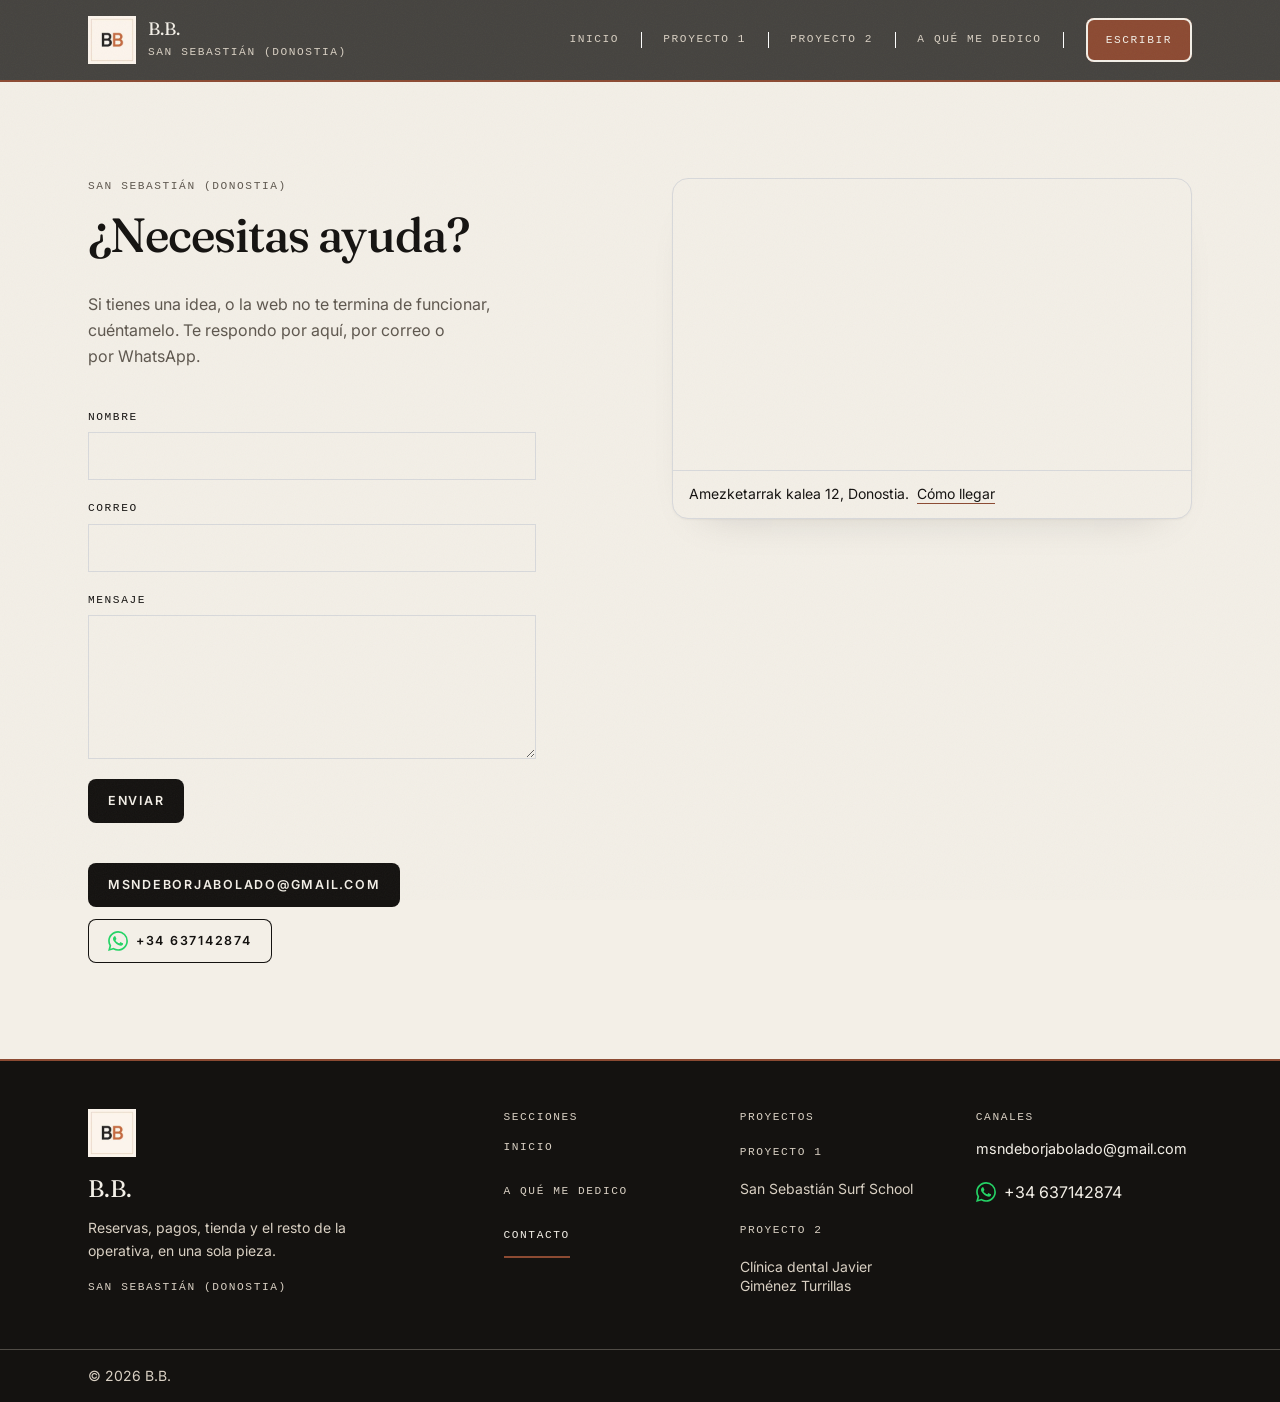
==== contacto/index.html @ d55c31ed "Publicar Oficio, footer móvil, tipografía y fichas centradas." ====
<!DOCTYPE html><html lang="es"><head><meta charset="utf-8"><meta name="viewport" content="width=device-width"><meta name="description" content="Escríbeme si tienes una idea o la web no te funciona. Amezketarrak kalea 12, Donostia. Email o WhatsApp."><link rel="preconnect" href="https://fonts.googleapis.com"><link rel="preconnect" href="https://fonts.gstatic.com" crossorigin><link rel="preload" as="style" href="https://fonts.googleapis.com/css2?family=Fraunces:ital,opsz,wght@0,9..144,300..700;1,9..144,300..700&family=Inter:wght@400;500;600;700&display=swap"><link href="https://fonts.googleapis.com/css2?family=Fraunces:ital,opsz,wght@0,9..144,300..700;1,9..144,300..700&family=Inter:wght@400;500;600;700&display=swap" rel="stylesheet" media="print" onload="this.media='all'"><noscript><link href="https://fonts.googleapis.com/css2?family=Fraunces:ital,opsz,wght@0,9..144,300..700;1,9..144,300..700&family=Inter:wght@400;500;600;700&display=swap" rel="stylesheet"></noscript><link rel="icon" type="image/png" href="/imagenes/logo-bb-32.png"><title>¿Necesitas ayuda? — B.B. · San Sebastián</title><meta property="og:type" content="website"><meta property="og:site_name" content="B.B."><meta property="og:title" content="¿Necesitas ayuda? — B.B. · San Sebastián"><meta property="og:description" content="Escríbeme si tienes una idea o la web no te funciona. Amezketarrak kalea 12, Donostia. Email o WhatsApp."><meta property="og:locale" content="es_ES"><meta property="og:image" content="/imagenes/estudio-mesa.webp"><meta name="twitter:card" content="summary_large_image"><link rel="stylesheet" href="/_astro/Base.Dx2R0qCe.css"></head><body class="flex min-h-dvh flex-col bg-paper text-ink antialiased"><div class="grain" aria-hidden="true"></div><div id="progreso" class="progress" aria-hidden="true"></div><a href="#contenido" class="sr-only focus:not-sr-only focus:absolute focus:left-4 focus:top-4 focus:z-10 focus:bg-paper focus:px-3 focus:py-2 focus:text-ink">Saltar al contenido</a><header id="cabecera" class="sticky top-0 z-50 border-b-2 border-accent glass-nav text-paper"><div class="mx-auto flex max-w-6xl items-center justify-between gap-x-8 px-6 py-4"><a href="/" class="inline-flex min-h-11 items-center gap-3"><img src="/imagenes/logo-bb.webp" alt="" width="48" height="48" class="h-12 w-12" decoding="async"><span><span class="block font-serif text-lg leading-none">B.B.</span><span class="kicker mt-1.5 block text-sand">San Sebastián (Donostia)</span></span></a><button type="button" id="menu-btn" class="menu-btn" aria-controls="menu-panel" aria-expanded="false" aria-label="Abrir menú"><span class="menu-btn-bars" aria-hidden="true"><span></span><span></span><span></span></span></button><nav id="menu-panel" class="site-nav" aria-label="Secciones"><ul class="nav-list"><li><a href="/" class="nav-link">Inicio</a></li><li><a href="/proyectos/s4" class="nav-link">Proyecto 1</a></li><li><a href="/proyectos/clinica-dental-javier" class="nav-link">Proyecto 2</a></li><li><a href="/sobre" class="nav-link">A qué me dedico</a></li><li><a href="/contacto" class="btn-copper" aria-current="page">Escribir</a></li></ul></nav></div></header><main id="contenido" class="mx-auto w-full max-w-6xl flex-1 px-6 py-16 md:py-24"><script type="application/ld+json">{"@context":"https://schema.org","@type":"ContactPage","mainEntity":{"@type":"Person","name":"B.B.","email":"mailto:msndeborjabolado@gmail.com","telephone":"+34 637142874","address":{"@type":"PostalAddress","streetAddress":"Amezketarrak kalea 12","addressLocality":"Donostia","postalCode":"20010","addressCountry":"ES"}}}</script><div class="grid items-start gap-12 lg:grid-cols-12 lg:gap-16"><div class="lg:col-span-6" data-reveal><p class="kicker text-muted">San Sebastián (Donostia)</p><h1 class="mt-4 font-serif text-5xl font-medium tracking-tight">¿Necesitas ayuda?</h1><p class="mt-8 max-w-md leading-relaxed text-muted">Si tienes una idea, o la web no te termina de funcionar, cuéntamelo. Te respondo por aquí, por correo o por WhatsApp.</p><form id="contacto-form" class="mt-10 grid max-w-md gap-5" data-destino="msndeborjabolado@gmail.com" data-enviado="Mensaje enviado. Te respondo a ese correo." data-error="No se ha podido enviar. Usa el correo o WhatsApp." data-pendiente="El formulario todavía no está confirmado. Escríbeme al correo o por WhatsApp." novalidate><label class="field"><span>Nombre</span><input name="nombre" type="text" required autocomplete="name"></label><label class="field"><span>Correo</span><input name="email" type="email" required autocomplete="email"></label><label class="field"><span>Mensaje</span><textarea name="mensaje" required rows="5"></textarea></label><label class="hp" aria-hidden="true">No rellenar<input name="_honey" type="text" tabindex="-1" autocomplete="off"></label><button class="btn w-fit" type="submit">Enviar</button><p id="contacto-estado" class="leading-relaxed" role="status" hidden></p></form><ul class="mt-10 flex flex-col items-start gap-3"><li><a href="mailto:msndeborjabolado@gmail.com" class="btn">msndeborjabolado@gmail.com</a></li><li><a href="https://wa.me/34637142874" class="btn-line gap-2" aria-label="WhatsApp +34 637142874"><svg viewBox="0 0 24 24" fill="currentColor" class="wa-mark h-5 w-5 shrink-0" aria-hidden="true"><path d="M17.472 14.382c-.297-.149-1.758-.867-2.03-.967-.273-.099-.471-.148-.67.15-.197.297-.767.966-.94 1.164-.173.199-.347.223-.644.075-.297-.15-1.255-.463-2.39-1.475-.883-.788-1.48-1.761-1.653-2.059-.173-.297-.018-.458.13-.606.134-.133.297-.347.446-.52.149-.174.198-.298.297-.497.1-.198.05-.371-.025-.52-.075-.149-.669-1.612-.916-2.207-.242-.579-.487-.5-.669-.51-.173-.008-.371-.01-.57-.01-.198 0-.52.074-.792.372-.272.297-1.04 1.016-1.04 2.479 0 1.462 1.065 2.875 1.213 3.074.149.198 2.096 3.2 5.077 4.487.709.306 1.262.489 1.694.625.712.227 1.36.195 1.871.118.571-.085 1.758-.719 2.006-1.413.248-.694.248-1.289.173-1.413-.074-.124-.272-.198-.57-.347m-5.421 7.403h-.004a9.87 9.87 0 01-5.031-1.378l-.361-.214-3.741.982.998-3.648-.235-.374a9.86 9.86 0 01-1.51-5.26c.001-5.45 4.436-9.884 9.888-9.884 2.64 0 5.122 1.03 6.988 2.898a9.825 9.825 0 012.893 6.994c-.003 5.45-4.437 9.884-9.885 9.884m8.413-18.297A11.815 11.815 0 0012.05 0C5.495 0 .16 5.335.157 11.892c0 2.096.547 4.142 1.588 5.945L.057 24l6.305-1.654a11.882 11.882 0 005.683 1.448h.005c6.554 0 11.89-5.335 11.893-11.893a11.821 11.821 0 00-3.48-8.413z"></path></svg><span>+34 637142874</span></a></li></ul></div><figure class="lg:col-span-6" data-reveal><iframe title="Mapa de Amezketarrak kalea 12, Donostia" src="https://www.openstreetmap.org/export/embed.html?bbox=-1.9849%2C43.3020%2C-1.9780%2C43.3059&amp;layer=mapnik&amp;marker=43.3039609%2C-1.9814394" loading="lazy" referrerpolicy="no-referrer-when-downgrade"></iframe><figcaption class="border-t border-line px-4 py-3 text-sm leading-relaxed">Amezketarrak kalea 12, Donostia.<a class="ml-2 underline decoration-accent underline-offset-4" href="https://www.google.com/maps/search/?api=1&amp;query=Amezketarrak%20kalea%2012%2C%20Donostia" target="_blank" rel="noopener noreferrer">Cómo llegar</a></figcaption></figure></div></main><footer class="site-footer border-t-2 border-accent bg-ink text-paper"><div class="footer-grid mx-auto max-w-6xl px-6 py-10 md:py-12"><div class="footer-brand"><img src="/imagenes/logo-bb.webp" alt="" width="48" height="48" class="h-12 w-12" decoding="async" loading="lazy"><p class="mt-4 font-serif text-2xl">B.B.</p><p class="footer-lead mt-3 text-sm leading-relaxed text-sand">Reservas, pagos, tienda y el resto de la operativa, en una sola pieza.</p><p class="kicker mt-4 text-sand">San Sebastián (Donostia)</p></div><div class="footer-cols"><div><p class="kicker text-sand">Secciones</p><ul class="footer-list mt-3"><li><a class="nav-link" href="/">Inicio</a></li><li><a class="nav-link" href="/sobre">A qué me dedico</a></li><li><a class="nav-link" href="/contacto" aria-current="page">Contacto</a></li></ul></div><div><p class="kicker text-sand">Proyectos</p><ul class="footer-list mt-3"><li class="footer-project"><a class="nav-link" href="/proyectos/s4">Proyecto 1</a><p class="footer-project-name text-sm leading-snug text-sand">San Sebastián Surf School</p></li><li class="footer-project"><a class="nav-link" href="/proyectos/clinica-dental-javier">Proyecto 2</a><p class="footer-project-name text-sm leading-snug text-sand">Clínica dental Javier Giménez Turrillas</p></li></ul></div><div class="footer-canales"><p class="kicker text-sand">Canales</p><ul class="footer-list mt-3"><li><a class="chrome-link footer-mail" href="mailto:msndeborjabolado@gmail.com">msndeborjabolado@gmail.com</a></li><li><a class="chrome-link gap-2" href="https://wa.me/34637142874" aria-label="WhatsApp +34 637142874"><svg viewBox="0 0 24 24" fill="currentColor" class="wa-mark h-5 w-5 shrink-0" aria-hidden="true"><path d="M17.472 14.382c-.297-.149-1.758-.867-2.03-.967-.273-.099-.471-.148-.67.15-.197.297-.767.966-.94 1.164-.173.199-.347.223-.644.075-.297-.15-1.255-.463-2.39-1.475-.883-.788-1.48-1.761-1.653-2.059-.173-.297-.018-.458.13-.606.134-.133.297-.347.446-.52.149-.174.198-.298.297-.497.1-.198.05-.371-.025-.52-.075-.149-.669-1.612-.916-2.207-.242-.579-.487-.5-.669-.51-.173-.008-.371-.01-.57-.01-.198 0-.52.074-.792.372-.272.297-1.04 1.016-1.04 2.479 0 1.462 1.065 2.875 1.213 3.074.149.198 2.096 3.2 5.077 4.487.709.306 1.262.489 1.694.625.712.227 1.36.195 1.871.118.571-.085 1.758-.719 2.006-1.413.248-.694.248-1.289.173-1.413-.074-.124-.272-.198-.57-.347m-5.421 7.403h-.004a9.87 9.87 0 01-5.031-1.378l-.361-.214-3.741.982.998-3.648-.235-.374a9.86 9.86 0 01-1.51-5.26c.001-5.45 4.436-9.884 9.888-9.884 2.64 0 5.122 1.03 6.988 2.898a9.825 9.825 0 012.893 6.994c-.003 5.45-4.437 9.884-9.885 9.884m8.413-18.297A11.815 11.815 0 0012.05 0C5.495 0 .16 5.335.157 11.892c0 2.096.547 4.142 1.588 5.945L.057 24l6.305-1.654a11.882 11.882 0 005.683 1.448h.005c6.554 0 11.89-5.335 11.893-11.893a11.821 11.821 0 00-3.48-8.413z"></path></svg><span>+34 637142874</span></a></li></ul></div></div></div><div class="border-t border-sand/30"><p class="mx-auto max-w-6xl px-6 py-4 text-center text-sm text-sand sm:text-left">© 2026 B.B.</p></div></footer><script>
      // Sombra de la cabecera al hacer scroll
      const cabecera = document.getElementById('cabecera');
      const onScroll = () => {
        if (cabecera) cabecera.classList.toggle('scrolled', window.scrollY > 6);
      };
      onScroll();
      addEventListener('scroll', onScroll, { passive: true });

      // Barra de progreso de lectura
      const progreso = document.getElementById('progreso');
      if (progreso) {
        const pintar = () => {
          const doc = document.documentElement;
          const max = doc.scrollHeight - doc.clientHeight;
          const ratio = max > 0 ? doc.scrollTop / max : 0;
          progreso.style.transform = `scaleX(${ratio})`;
        };
        pintar();
        addEventListener('scroll', pintar, { passive: true });
        addEventListener('resize', pintar, { passive: true });
      }

      // Menú móvil (tres rayas)
      const menuBtn = document.getElementById('menu-btn');
      const menuPanel = document.getElementById('menu-panel');
      if (menuBtn && menuPanel && cabecera) {
        const cerrar = () => {
          cabecera.classList.remove('menu-open');
          menuBtn.setAttribute('aria-expanded', 'false');
          menuBtn.setAttribute('aria-label', 'Abrir menú');
        };
        const abrir = () => {
          cabecera.classList.add('menu-open');
          menuBtn.setAttribute('aria-expanded', 'true');
          menuBtn.setAttribute('aria-label', 'Cerrar menú');
        };
        menuBtn.addEventListener('click', () => {
          if (cabecera.classList.contains('menu-open')) cerrar();
          else abrir();
        });
        menuPanel.querySelectorAll('a').forEach((a) => a.addEventListener('click', cerrar));
        addEventListener('keydown', (e) => {
          if (e.key === 'Escape') cerrar();
        });
        addEventListener(
          'resize',
          () => {
            if (window.matchMedia('(min-width: 901px)').matches) cerrar();
          },
          { passive: true },
        );
      }
    </script></body></html><script type="module">var e=document.getElementById(`contacto-form`),t=document.getElementById(`contacto-estado`),n=e?.dataset.enviado||``,r=e?.dataset.error||``,i=e?.dataset.pendiente||r;e?.addEventListener(`submit`,async a=>{if(a.preventDefault(),!(e instanceof HTMLFormElement)||!t)return;if(!e.checkValidity()){e.reportValidity();return}let o=new FormData(e);if(String(o.get(`_honey`)||``).trim())return;let s=e.querySelector(`button`);s instanceof HTMLButtonElement&&(s.disabled=!0),t.hidden=!0;try{let a=e.dataset.destino||``,s=await fetch(`https://formsubmit.co/ajax/${encodeURIComponent(a)}`,{method:`POST`,headers:{"Content-Type":`application/json`,Accept:`application/json`},body:JSON.stringify({nombre:o.get(`nombre`),email:o.get(`email`),mensaje:o.get(`mensaje`),_subject:`Mensaje desde la web de B.B.`,_template:`table`})}),c=await s.json(),l=String(c.message||``);!s.ok||c.success===`false`?t.textContent=/activation/i.test(l)?i:r:(e.reset(),t.textContent=n)}catch{t.textContent=r}finally{t.hidden=!1,s instanceof HTMLButtonElement&&(s.disabled=!1)}});</script>
---- _astro/Base.Dx2R0qCe.css ----
/*! tailwindcss v4.3.3 | MIT License | https://tailwindcss.com */
@layer properties{@supports (((-webkit-hyphens:none)) and (not (margin-trim:inline))) or ((-moz-orient:inline) and (not (color:rgb(from red r g b)))){*,:before,:after,::backdrop{--tw-translate-x:0;--tw-translate-y:0;--tw-translate-z:0;--tw-rotate-x:initial;--tw-rotate-y:initial;--tw-rotate-z:initial;--tw-skew-x:initial;--tw-skew-y:initial;--tw-space-y-reverse:0;--tw-divide-y-reverse:0;--tw-border-style:solid;--tw-leading:initial;--tw-font-weight:initial;--tw-tracking:initial;--tw-outline-style:solid;--tw-blur:initial;--tw-brightness:initial;--tw-contrast:initial;--tw-grayscale:initial;--tw-hue-rotate:initial;--tw-invert:initial;--tw-opacity:initial;--tw-saturate:initial;--tw-sepia:initial;--tw-drop-shadow:initial;--tw-drop-shadow-color:initial;--tw-drop-shadow-alpha:100%;--tw-drop-shadow-size:initial;--tw-duration:initial;--tw-ease:initial}}}@layer theme{:root,:host{--font-sans:"Inter", system-ui, sans-serif;--font-serif:"Fraunces", "Iowan Old Style", Georgia, serif;--font-mono:ui-monospace, "Cascadia Mono", "Segoe UI Mono", Consolas, monospace;--color-red-700:oklch(50.5% .213 27.518);--color-orange-50:oklch(98% .016 73.684);--color-orange-700:oklch(55.3% .195 38.402);--color-amber-50:oklch(98.7% .022 95.277);--color-lime-400:oklch(84.1% .238 128.85);--color-green-700:oklch(52.7% .154 150.069);--color-teal-600:oklch(60% .118 184.704);--color-cyan-500:oklch(71.5% .143 215.221);--color-blue-200:oklch(88.2% .059 254.128);--color-blue-900:oklch(37.9% .146 265.522);--color-gray-50:oklch(98.5% .002 247.839);--color-gray-100:oklch(96.7% .003 264.542);--color-gray-200:oklch(92.8% .006 264.531);--color-gray-300:oklch(87.2% .01 258.338);--color-gray-400:oklch(70.7% .022 261.325);--color-gray-500:oklch(55.1% .027 264.364);--color-gray-600:oklch(44.6% .03 256.802);--color-gray-700:oklch(37.3% .034 259.733);--color-gray-800:oklch(27.8% .033 256.848);--color-gray-900:oklch(21% .034 264.665);--color-white:#fff;--spacing:.25rem;--container-sm:24rem;--container-md:28rem;--container-2xl:42rem;--container-3xl:48rem;--container-4xl:56rem;--container-6xl:72rem;--text-sm:.875rem;--text-sm--line-height:calc(1.25 / .875);--text-base:1rem;--text-base--line-height:calc(1.5 / 1);--text-lg:1.125rem;--text-lg--line-height:calc(1.75 / 1.125);--text-xl:1.25rem;--text-xl--line-height:calc(1.75 / 1.25);--text-2xl:1.5rem;--text-2xl--line-height:calc(2 / 1.5);--text-3xl:1.875rem;--text-3xl--line-height:calc(2.25 / 1.875);--text-4xl:2.25rem;--text-4xl--line-height:calc(2.5 / 2.25);--text-5xl:3rem;--text-5xl--line-height:1;--text-6xl:3.75rem;--text-6xl--line-height:1;--font-weight-medium:500;--tracking-tight:-.025em;--leading-tight:1.25;--leading-snug:1.375;--leading-relaxed:1.625;--ease-in:cubic-bezier(.4, 0, 1, 1);--ease-out:cubic-bezier(0, 0, .2, 1);--default-transition-duration:.15s;--default-transition-timing-function:cubic-bezier(.4, 0, .2, 1);--default-font-family:var(--font-sans);--default-mono-font-family:var(--font-mono);--color-paper:#f3efe7;--color-ink:#141210;--color-muted:#5e574e;--color-line:#d8d9db;--color-accent:#8c4a32;--color-sand:#d9d0c3}}@layer base{*,:after,:before,::backdrop{box-sizing:border-box;border:0 solid;margin:0;padding:0}::file-selector-button{box-sizing:border-box;border:0 solid;margin:0;padding:0}html,:host{-webkit-text-size-adjust:100%;tab-size:4;line-height:1.5;font-family:var(--default-font-family,-apple-system, BlinkMacSystemFont, "Segoe UI", Roboto, "Helvetica Neue", "Noto Sans", Arial, sans-serif, "Apple Color Emoji", "Segoe UI Emoji", "Segoe UI Symbol", "Noto Color Emoji");font-feature-settings:var(--default-font-feature-settings,normal);font-variation-settings:var(--default-font-variation-settings,normal);-webkit-tap-highlight-color:transparent}hr{height:0;color:inherit;border-top-width:1px}abbr:where([title]){text-decoration:underline dotted}h1,h2,h3,h4,h5,h6{font-size:inherit;font-weight:inherit}a{color:inherit;-webkit-text-decoration:inherit;-webkit-text-decoration:inherit;-webkit-text-decoration:inherit;text-decoration:inherit}b,strong{font-weight:bolder}code,kbd,samp,pre{font-family:var(--default-mono-font-family,ui-monospace, SFMono-Regular, Menlo, Monaco, Consolas, "Liberation Mono", "Courier New", monospace);font-feature-settings:var(--default-mono-font-feature-settings,normal);font-variation-settings:var(--default-mono-font-variation-settings,normal);font-size:1em}small{font-size:80%}sub,sup{vertical-align:baseline;font-size:75%;line-height:0;position:relative}sub{bottom:-.25em}sup{top:-.5em}table{text-indent:0;border-color:inherit;border-collapse:collapse}:-moz-focusring:where(:not(iframe)){outline:auto}progress{vertical-align:baseline}summary{display:list-item}ol,ul,menu{list-style:none}img,svg,video,canvas,audio,iframe,embed,object{vertical-align:middle;display:block}img,video{max-width:100%;height:auto}button,input,select,optgroup,textarea{font:inherit;font-feature-settings:inherit;font-variation-settings:inherit;letter-spacing:inherit;color:inherit;opacity:1;background-color:#0000;border-radius:0}::file-selector-button{font:inherit;font-feature-settings:inherit;font-variation-settings:inherit;letter-spacing:inherit;color:inherit;opacity:1;background-color:#0000;border-radius:0}:where(select:is([multiple],[size])) optgroup{font-weight:bolder}:where(select:is([multiple],[size])) optgroup option{padding-inline-start:20px}::file-selector-button{margin-inline-end:4px}::placeholder{opacity:1}@supports (not ((-webkit-appearance:-apple-pay-button))) or (contain-intrinsic-size:1px){::placeholder{color:currentColor}@supports (color:color-mix(in lab, red, red)){::placeholder{color:color-mix(in oklab, currentcolor 50%, transparent)}}}textarea{resize:vertical}::-webkit-search-decoration{-webkit-appearance:none}::-webkit-date-and-time-value{min-height:1lh;text-align:inherit}::-webkit-datetime-edit{display:inline-flex}::-webkit-datetime-edit-fields-wrapper{padding:0}::-webkit-datetime-edit{padding-block:0}::-webkit-datetime-edit-year-field{padding-block:0}::-webkit-datetime-edit-month-field{padding-block:0}::-webkit-datetime-edit-day-field{padding-block:0}::-webkit-datetime-edit-hour-field{padding-block:0}::-webkit-datetime-edit-minute-field{padding-block:0}::-webkit-datetime-edit-second-field{padding-block:0}::-webkit-datetime-edit-millisecond-field{padding-block:0}::-webkit-datetime-edit-meridiem-field{padding-block:0}::-webkit-calendar-picker-indicator{line-height:1}:-moz-ui-invalid{box-shadow:none}button,input:where([type=button],[type=reset],[type=submit]){appearance:button}::file-selector-button{appearance:button}::-webkit-inner-spin-button{height:auto}::-webkit-outer-spin-button{height:auto}[hidden]:where(:not([hidden=until-found])){display:none!important}}@layer components;@layer utilities{.\@container{container-type:inline-size}.visible{visibility:visible}.sr-only{clip-path:inset(50%);white-space:nowrap;border-width:0;width:1px;height:1px;margin:-1px;padding:0;position:absolute;overflow:hidden}.relative{position:relative}.static{position:static}.sticky{position:sticky}.top-0{top:0}.isolate{isolation:isolate}.z-50{z-index:50}.container{width:100%}@media (width>=40rem){.container{max-width:40rem}}@media (width>=48rem){.container{max-width:48rem}}@media (width>=64rem){.container{max-width:64rem}}@media (width>=80rem){.container{max-width:80rem}}@media (width>=96rem){.container{max-width:96rem}}.mx-auto{margin-inline:auto}.mt-1\.5{margin-top:calc(var(--spacing) * 1.5)}.mt-2{margin-top:calc(var(--spacing) * 2)}.mt-3{margin-top:calc(var(--spacing) * 3)}.mt-4{margin-top:calc(var(--spacing) * 4)}.mt-5{margin-top:calc(var(--spacing) * 5)}.mt-6{margin-top:calc(var(--spacing) * 6)}.mt-8{margin-top:calc(var(--spacing) * 8)}.mt-10{margin-top:calc(var(--spacing) * 10)}.mt-12{margin-top:calc(var(--spacing) * 12)}.mt-14{margin-top:calc(var(--spacing) * 14)}.mt-16{margin-top:calc(var(--spacing) * 16)}.mt-20{margin-top:calc(var(--spacing) * 20)}.mt-24{margin-top:calc(var(--spacing) * 24)}.ml-2{margin-left:calc(var(--spacing) * 2)}.block{display:block}.contents{display:contents}.flex{display:flex}.grid{display:grid}.hidden{display:none}.inline{display:inline}.inline-block{display:inline-block}.inline-flex{display:inline-flex}.list-item{display:list-item}.table{display:table}.aspect-\[4\/3\]{aspect-ratio:4/3}.aspect-\[16\/10\]{aspect-ratio:16/10}.h-5{height:calc(var(--spacing) * 5)}.h-12{height:calc(var(--spacing) * 12)}.h-px{height:1px}.min-h-11{min-height:calc(var(--spacing) * 11)}.min-h-dvh{min-height:100dvh}.w-5{width:calc(var(--spacing) * 5)}.w-12{width:calc(var(--spacing) * 12)}.w-16{width:calc(var(--spacing) * 16)}.w-fit{width:fit-content}.w-full{width:100%}.max-w-2xl{max-width:var(--container-2xl)}.max-w-3xl{max-width:var(--container-3xl)}.max-w-4xl{max-width:var(--container-4xl)}.max-w-6xl{max-width:var(--container-6xl)}.max-w-md{max-width:var(--container-md)}.max-w-sm{max-width:var(--container-sm)}.min-w-0{min-width:0}.flex-1{flex:1}.flex-shrink,.shrink{flex-shrink:1}.shrink-0{flex-shrink:0}.grow{flex-grow:1}.border-collapse{border-collapse:collapse}.-translate-x-1{--tw-translate-x:calc(var(--spacing) * -1);translate:var(--tw-translate-x) var(--tw-translate-y)}.transform{transform:var(--tw-rotate-x,) var(--tw-rotate-y,) var(--tw-rotate-z,) var(--tw-skew-x,) var(--tw-skew-y,)}.resize{resize:both}.flex-col{flex-direction:column}.flex-wrap{flex-wrap:wrap}.items-baseline{align-items:baseline}.items-center{align-items:center}.items-end{align-items:flex-end}.items-start{align-items:flex-start}.justify-between{justify-content:space-between}.justify-center{justify-content:center}.gap-2{gap:calc(var(--spacing) * 2)}.gap-3{gap:calc(var(--spacing) * 3)}.gap-4{gap:calc(var(--spacing) * 4)}.gap-5{gap:calc(var(--spacing) * 5)}.gap-6{gap:calc(var(--spacing) * 6)}.gap-10{gap:calc(var(--spacing) * 10)}.gap-12{gap:calc(var(--spacing) * 12)}:where(.space-y-4>:not(:last-child)){--tw-space-y-reverse:0;margin-block-start:calc(calc(var(--spacing) * 4) * var(--tw-space-y-reverse));margin-block-end:calc(calc(var(--spacing) * 4) * calc(1 - var(--tw-space-y-reverse)))}.gap-x-8{column-gap:calc(var(--spacing) * 8)}:where(.divide-y>:not(:last-child)){--tw-divide-y-reverse:0;border-bottom-style:var(--tw-border-style);border-top-style:var(--tw-border-style);border-top-width:calc(1px * var(--tw-divide-y-reverse));border-bottom-width:calc(1px * calc(1 - var(--tw-divide-y-reverse)))}.border{border-style:var(--tw-border-style);border-width:1px}.border-t{border-top-style:var(--tw-border-style);border-top-width:1px}.border-t-2{border-top-style:var(--tw-border-style);border-top-width:2px}.border-b{border-bottom-style:var(--tw-border-style);border-bottom-width:1px}.border-b-2{border-bottom-style:var(--tw-border-style);border-bottom-width:2px}.border-accent{border-color:var(--color-accent)}.border-ink\/15{border-color:#14121026}@supports (color:color-mix(in lab, red, red)){.border-ink\/15{border-color:color-mix(in oklab, var(--color-ink) 15%, transparent)}}.border-line{border-color:var(--color-line)}.border-sand\/30{border-color:#d9d0c34d}@supports (color:color-mix(in lab, red, red)){.border-sand\/30{border-color:color-mix(in oklab, var(--color-sand) 30%, transparent)}}.bg-accent{background-color:var(--color-accent)}.bg-ink{background-color:var(--color-ink)}.bg-paper{background-color:var(--color-paper)}.object-cover{object-fit:cover}.object-top{object-position:top}.px-4{padding-inline:calc(var(--spacing) * 4)}.px-6{padding-inline:calc(var(--spacing) * 6)}.py-3{padding-block:calc(var(--spacing) * 3)}.py-4{padding-block:calc(var(--spacing) * 4)}.py-7{padding-block:calc(var(--spacing) * 7)}.py-10{padding-block:calc(var(--spacing) * 10)}.py-16{padding-block:calc(var(--spacing) * 16)}.pt-10{padding-top:calc(var(--spacing) * 10)}.pt-12{padding-top:calc(var(--spacing) * 12)}.pb-16{padding-bottom:calc(var(--spacing) * 16)}.text-center{text-align:center}.font-mono{font-family:var(--font-mono)}.font-serif{font-family:var(--font-serif)}.text-2xl{font-size:var(--text-2xl);line-height:var(--tw-leading,var(--text-2xl--line-height))}.text-3xl{font-size:var(--text-3xl);line-height:var(--tw-leading,var(--text-3xl--line-height))}.text-4xl{font-size:var(--text-4xl);line-height:var(--tw-leading,var(--text-4xl--line-height))}.text-5xl{font-size:var(--text-5xl);line-height:var(--tw-leading,var(--text-5xl--line-height))}.text-base{font-size:var(--text-base);line-height:var(--tw-leading,var(--text-base--line-height))}.text-lg{font-size:var(--text-lg);line-height:var(--tw-leading,var(--text-lg--line-height))}.text-sm{font-size:var(--text-sm);line-height:var(--tw-leading,var(--text-sm--line-height))}.text-xl{font-size:var(--text-xl);line-height:var(--tw-leading,var(--text-xl--line-height))}.leading-\[1\.05\]{--tw-leading:1.05;line-height:1.05}.leading-none{--tw-leading:1;line-height:1}.leading-relaxed{--tw-leading:var(--leading-relaxed);line-height:var(--leading-relaxed)}.leading-snug{--tw-leading:var(--leading-snug);line-height:var(--leading-snug)}.leading-tight{--tw-leading:var(--leading-tight);line-height:var(--leading-tight)}.font-medium{--tw-font-weight:var(--font-weight-medium);font-weight:var(--font-weight-medium)}.tracking-tight{--tw-tracking:var(--tracking-tight);letter-spacing:var(--tracking-tight)}.text-wrap{text-wrap:wrap}.text-accent{color:var(--color-accent)}.text-ink{color:var(--color-ink)}.text-muted{color:var(--color-muted)}.text-paper{color:var(--color-paper)}.text-sand{color:var(--color-sand)}.text-sand\/80{color:#d9d0c3cc}@supports (color:color-mix(in lab, red, red)){.text-sand\/80{color:color-mix(in oklab, var(--color-sand) 80%, transparent)}}.no-underline{text-decoration-line:none}.underline{text-decoration-line:underline}.decoration-accent{-webkit-text-decoration-color:var(--color-accent);-webkit-text-decoration-color:var(--color-accent);text-decoration-color:var(--color-accent)}.underline-offset-4{text-underline-offset:4px}.antialiased{-webkit-font-smoothing:antialiased;-moz-osx-font-smoothing:grayscale}.opacity-0{opacity:0}.outline{outline-style:var(--tw-outline-style);outline-width:1px}.invert{--tw-invert:invert(100%);filter:var(--tw-blur,) var(--tw-brightness,) var(--tw-contrast,) var(--tw-grayscale,) var(--tw-hue-rotate,) var(--tw-invert,) var(--tw-saturate,) var(--tw-sepia,) var(--tw-drop-shadow,)}.filter{filter:var(--tw-blur,) var(--tw-brightness,) var(--tw-contrast,) var(--tw-grayscale,) var(--tw-hue-rotate,) var(--tw-invert,) var(--tw-saturate,) var(--tw-sepia,) var(--tw-drop-shadow,)}.transition{transition-property:color,background-color,border-color,outline-color,text-decoration-color,fill,stroke,--tw-gradient-from,--tw-gradient-via,--tw-gradient-to,opacity,box-shadow,transform,translate,scale,rotate,filter,-webkit-backdrop-filter,backdrop-filter,display,content-visibility,overlay,pointer-events;transition-timing-function:var(--tw-ease,var(--default-transition-timing-function));transition-duration:var(--tw-duration,var(--default-transition-duration))}.transition-all{transition-property:all;transition-timing-function:var(--tw-ease,var(--default-transition-timing-function));transition-duration:var(--tw-duration,var(--default-transition-duration))}.duration-300{--tw-duration:.3s;transition-duration:.3s}.ease-in{--tw-ease:var(--ease-in);transition-timing-function:var(--ease-in)}.ease-out{--tw-ease:var(--ease-out);transition-timing-function:var(--ease-out)}.\[xml\:lang\]{xml:lang}@media (hover:hover){.group-hover\:translate-x-0:is(:where(.group):hover *){--tw-translate-x:0px;translate:var(--tw-translate-x) var(--tw-translate-y)}.group-hover\:opacity-100:is(:where(.group):hover *){opacity:1}.hover\:text-accent:hover{color:var(--color-accent)}}.focus\:not-sr-only:focus{clip-path:none;white-space:normal;width:auto;height:auto;margin:0;padding:0;position:static;overflow:visible}.focus\:absolute:focus{position:absolute}.focus\:top-4:focus{top:calc(var(--spacing) * 4)}.focus\:left-4:focus{left:calc(var(--spacing) * 4)}.focus\:z-10:focus{z-index:10}.focus\:bg-paper:focus{background-color:var(--color-paper)}.focus\:px-3:focus{padding-inline:calc(var(--spacing) * 3)}.focus\:py-2:focus{padding-block:calc(var(--spacing) * 2)}.focus\:text-ink:focus{color:var(--color-ink)}@media (width>=40rem){.sm\:grid-cols-2{grid-template-columns:repeat(2,minmax(0,1fr))}.sm\:grid-cols-3{grid-template-columns:repeat(3,minmax(0,1fr))}.sm\:flex-row{flex-direction:row}.sm\:justify-between{justify-content:space-between}.sm\:text-left{text-align:left}.sm\:text-2xl{font-size:var(--text-2xl);line-height:var(--tw-leading,var(--text-2xl--line-height))}}@media (width>=48rem){.md\:mt-12{margin-top:calc(var(--spacing) * 12)}.md\:mt-32{margin-top:calc(var(--spacing) * 32)}.md\:py-12{padding-block:calc(var(--spacing) * 12)}.md\:py-24{padding-block:calc(var(--spacing) * 24)}.md\:pb-24{padding-bottom:calc(var(--spacing) * 24)}.md\:text-5xl{font-size:var(--text-5xl);line-height:var(--tw-leading,var(--text-5xl--line-height))}.md\:text-6xl{font-size:var(--text-6xl);line-height:var(--tw-leading,var(--text-6xl--line-height))}.md\:text-lg{font-size:var(--text-lg);line-height:var(--tw-leading,var(--text-lg--line-height))}}@media (width>=64rem){.lg\:col-span-4{grid-column:span 4/span 4}.lg\:col-span-5{grid-column:span 5/span 5}.lg\:col-span-6{grid-column:span 6/span 6}.lg\:col-span-7{grid-column:span 7/span 7}.lg\:col-span-8{grid-column:span 8/span 8}.lg\:mt-12{margin-top:calc(var(--spacing) * 12)}.lg\:grid-cols-12{grid-template-columns:repeat(12,minmax(0,1fr))}.lg\:items-start{align-items:flex-start}.lg\:gap-14{gap:calc(var(--spacing) * 14)}.lg\:gap-16{gap:calc(var(--spacing) * 16)}.lg\:text-6xl{font-size:var(--text-6xl);line-height:var(--tw-leading,var(--text-6xl--line-height))}}}html{scroll-behavior:smooth;font-size:15px;overflow-x:clip}@media (width>=768px){html{font-size:16px}}body{background:var(--color-paper);color:var(--color-ink);font-family:var(--font-sans);font-optical-sizing:auto;overflow-x:clip}h1,h2,h3{font-family:var(--font-serif);letter-spacing:-.02em;text-wrap:balance}p{text-wrap:pretty}::selection{background:var(--color-accent);color:var(--color-paper)}:focus-visible{outline:2px solid var(--color-accent);outline-offset:3px}a,.btn,.btn-line,.btn-copper,.nav-link,.chrome-link,.chip{transition:color .15s,background-color .15s,border-color .15s,box-shadow .15s,transform .15s}h1 a,h2 a,h3 a,.prueba-grid h3 a{text-decoration:none}.kicker{font-family:var(--font-mono);letter-spacing:.14em;text-transform:uppercase;font-size:.7rem;font-weight:500}.btn,.btn-line{letter-spacing:.14em;text-transform:uppercase;border-radius:.5rem;align-items:center;min-height:2.75rem;padding-inline:1.25rem;font-size:.78rem;font-weight:600;display:inline-flex}.btn{background:var(--color-ink);color:var(--color-paper)}.btn:hover{background:var(--color-accent)}.btn-line{box-shadow:inset 0 0 0 1px var(--color-ink);color:var(--color-ink)}.btn-line:hover{background:var(--color-ink);color:var(--color-paper)}.btn:disabled{opacity:.55}.wa-mark{color:#25d366}.field{flex-direction:column;gap:.4rem;display:flex}.field span{font-family:var(--font-mono);letter-spacing:.14em;text-transform:uppercase;font-size:.7rem;font-weight:500}.field input,.field textarea{border:1px solid var(--color-line);min-height:2.75rem;color:var(--color-ink);font:inherit;background:0 0;padding:.7rem .85rem}.field textarea{resize:vertical;min-height:8rem}.hp{width:1px;height:1px;position:absolute;left:-9999px;overflow:hidden}.menu-btn{width:2.75rem;height:2.75rem;color:var(--color-paper);cursor:pointer;background:0 0;border:1px solid #d9d0c359;border-radius:.5rem;flex:none;justify-content:center;align-items:center;display:none}.menu-btn:hover{border-color:var(--color-sand)}.menu-btn-bars{flex-direction:column;gap:.28rem;width:1.15rem;display:flex}.menu-btn-bars>span{background:currentColor;width:100%;height:1.5px;transition:transform .2s,opacity .2s;display:block}.menu-open .menu-btn-bars>span:first-child{transform:translateY(.34rem)rotate(45deg)}.menu-open .menu-btn-bars>span:nth-child(2){opacity:0}.menu-open .menu-btn-bars>span:nth-child(3){transform:translateY(-.34rem)rotate(-45deg)}.nav-list{flex-wrap:wrap;align-items:center;row-gap:.5rem;display:flex}.nav-list>li{align-items:center;display:flex}.nav-list>li+li:before{content:"";background:#fff;flex:none;width:1px;height:1.05rem;margin-inline:1.35rem}@media (width<=900px){.menu-btn{display:inline-flex}.site-nav{border-bottom:2px solid var(--color-accent);-webkit-backdrop-filter:blur(14px)saturate(1.4);inset-inline:0;background-color:#141210f5;padding:.75rem 1.5rem 1.25rem;display:none;position:absolute;top:100%}.menu-open .site-nav{display:block}.nav-list{flex-direction:column;align-items:stretch;gap:.15rem}.nav-list>li+li:before{content:none}.nav-list .nav-link,.nav-list .btn-copper{justify-content:flex-start;width:100%}}.nav-link{min-height:2.75rem;color:var(--color-sand);font-family:var(--font-mono);letter-spacing:.14em;text-transform:uppercase;border-bottom:2px solid #0000;align-items:center;font-size:.7rem;font-weight:500;display:inline-flex}.nav-link:hover{color:var(--color-paper);border-bottom-color:var(--color-sand)}.nav-link[aria-current=page]{color:var(--color-paper);border-bottom-color:var(--color-accent)}.btn-copper{background:var(--color-accent);min-height:2.75rem;color:var(--color-paper);font-family:var(--font-mono);letter-spacing:.14em;text-transform:uppercase;border-radius:.5rem;align-items:center;padding-inline:1.25rem;font-size:.7rem;font-weight:500;display:inline-flex}.btn-copper:hover{background:var(--color-paper);color:var(--color-ink)}.btn-copper[aria-current=page]{box-shadow:inset 0 0 0 2px var(--color-paper)}.chrome-link{min-height:2.75rem;color:var(--color-paper);align-items:center;display:inline-flex}.chrome-link:hover{color:var(--color-sand)}.footer-grid{gap:2rem;min-width:0;display:grid}.footer-lead{max-width:20rem}.footer-cols{grid-template-columns:repeat(2,minmax(0,1fr));gap:1.5rem 1.25rem;min-width:0;display:grid}.footer-canales{grid-column:1/-1}.footer-list{margin:0;padding:0;list-style:none}.footer-project{padding-block:.35rem}.footer-project-name{max-width:14rem;margin-top:.2rem}.footer-mail{overflow-wrap:anywhere;max-width:100%;font-size:.9rem;line-height:1.35}@media (width<=639px){.site-footer .footer-grid{text-align:center;justify-items:center;gap:1.75rem;padding-block:2rem}.footer-brand{flex-direction:column;align-items:center;display:flex}.footer-lead{max-width:18rem}.footer-cols{text-align:center;width:100%}.footer-cols .nav-link,.footer-cols .chrome-link{justify-content:center}.footer-project-name{max-width:none;margin-inline:auto}.footer-canales{border-top:1px solid #d9d0c340;padding-top:.25rem}}@media (width>=640px){.footer-grid{grid-template-columns:minmax(0,1.1fr) minmax(0,2fr);align-items:start;gap:2.5rem}.footer-cols{grid-template-columns:repeat(3,minmax(0,1fr))}.footer-canales{grid-column:auto}}@media (width>=1024px){.footer-grid{grid-template-columns:minmax(0,1.2fr) minmax(0,2.2fr)}}.modulos-grid{grid-template-columns:minmax(0,1fr);gap:1.1rem;min-width:0;display:grid}@media (width>=640px){.modulos-grid{grid-template-columns:repeat(2,minmax(0,1fr))}}@media (width>=1024px){.modulos-grid{grid-template-columns:repeat(3,minmax(0,1fr))}}.modulo{--i:0;border:1px solid var(--color-line);background:linear-gradient(165deg, #f7f2f1 0%, var(--color-paper) 42%, #f4f2ee 100%);border-radius:1rem;padding:1.2rem 1.3rem 1.15rem;position:relative;overflow:hidden}@supports (color:color-mix(in lab, red, red)){.modulo{background:linear-gradient(165deg, color-mix(in srgb, var(--color-accent) 7%, white) 0%, var(--color-paper) 42%, color-mix(in srgb, var(--color-sand) 28%, white) 100%)}}.modulo{transition:transform .28s cubic-bezier(.2,.8,.2,1),border-color .25s,box-shadow .28s;box-shadow:0 1px 2px #1412100a,0 16px 36px -30px #14121059}.modulo:before{content:"";background:linear-gradient(180deg, var(--color-accent), #bea190);width:3px;position:absolute;inset:0 auto 0 0}@supports (color:color-mix(in lab, red, red)){.modulo:before{background:linear-gradient(180deg, var(--color-accent), color-mix(in srgb, var(--color-accent) 35%, var(--color-sand)))}}.modulo-head{align-items:baseline;gap:.75rem;display:flex}.modulo-num{font-family:var(--font-serif);color:var(--color-accent);letter-spacing:-.02em;flex:none;font-size:1.35rem;font-weight:500;line-height:1}.modulo-list{border-top:1px solid #cabfbd;margin-top:.9rem}@supports (color:color-mix(in lab, red, red)){.modulo-list{border-top:1px solid color-mix(in srgb, var(--color-accent) 18%, var(--color-line))}}.modulo-list>li{border-bottom:1px solid #d8d9dbcc;padding:.7rem 0 .7rem .95rem;position:relative}@supports (color:color-mix(in lab, red, red)){.modulo-list>li{border-bottom:1px solid color-mix(in srgb, var(--color-line) 80%, transparent)}}.modulo-list>li{color:var(--color-muted);font-size:.875rem;line-height:1.55}.modulo-list>li:last-child{border-bottom:0;padding-bottom:.15rem}.modulo-list>li:before{content:"";background:var(--color-accent);opacity:.7;border-radius:999px;width:.35rem;height:.35rem;position:absolute;top:1.15rem;left:0}@media (hover:hover){.modulo:hover{border-color:#b6998f;transform:translateY(-3px)}@supports (color:color-mix(in lab, red, red)){.modulo:hover{border-color:color-mix(in srgb, var(--color-accent) 45%, var(--color-line))}}.modulo:hover{box-shadow:0 22px 44px -28px #14121080}}@media (prefers-reduced-motion:no-preference){.modulo{animation:.55s both modulo-in;animation-delay:calc(var(--i) * 45ms)}}@keyframes modulo-in{0%{opacity:0;transform:translateY(.6rem)}to{opacity:1;transform:translateY(0)}}@media (prefers-reduced-motion:reduce){.modulo{animation:none}}.caso h2{font-family:var(--font-serif);letter-spacing:-.02em;color:var(--color-ink);margin-top:2.75rem;font-size:1.75rem;font-weight:500}.caso p,.caso li{color:var(--color-muted);line-height:1.7}.caso p{margin-top:1rem}.caso ul{margin-top:.9rem;padding-left:1.15rem;list-style:outside}.caso li+li{margin-top:.4rem}.chip-wrap{max-width:100%;display:inline-flex;position:relative}.chip{border:1px solid var(--color-line);max-width:100%;min-height:2rem;font-family:var(--font-mono);color:var(--color-ink);cursor:default;white-space:normal;overflow-wrap:anywhere;background:0 0;border-radius:999px;align-items:center;padding-inline:.75rem;font-size:.72rem;line-height:1.35;display:inline-flex}.stack-panel{border:1px solid #bda7a0}@supports (color:color-mix(in lab, red, red)){.stack-panel{border:1px solid color-mix(in srgb, var(--color-accent) 35%, var(--color-line))}}.stack-panel{text-align:center;background:linear-gradient(135deg, #1e1613 0%, var(--color-ink) 55%, #1a1613 100%);border-radius:1rem;padding:1.25rem 1.35rem 1.35rem}@supports (color:color-mix(in lab, red, red)){.stack-panel{background:linear-gradient(135deg, color-mix(in srgb, var(--color-ink) 92%, var(--color-accent)) 0%, var(--color-ink) 55%, color-mix(in srgb, var(--color-ink) 85%, #3a2a22) 100%)}}.stack-panel{box-shadow:0 18px 40px -28px #141210b3}.stack-panel ul{justify-content:center}.prueba-grid{grid-template-columns:minmax(0,1fr);gap:1.1rem;min-width:0;margin:0;padding:0;list-style:none;display:grid}@media (width>=768px){.prueba-grid{grid-template-columns:repeat(2,minmax(0,1fr))}}.conocimientos-grid{grid-template-columns:minmax(0,1fr);gap:1.1rem;min-width:0;display:grid}@media (width>=768px){.conocimientos-grid{grid-template-columns:repeat(2,minmax(0,1fr))}}@media (width>=1280px){.conocimientos-grid{grid-template-columns:repeat(4,minmax(0,1fr))}}.conocimientos-grid .stack-panel{text-align:center;min-width:0;max-width:100%;height:100%;overflow:visible}.conocimientos-grid .stack-panel ul{flex-flow:column;justify-content:flex-start;align-items:stretch;gap:.5rem;min-width:0}.conocimientos-grid .stack-panel .chip-wrap{width:100%;max-width:100%}.conocimientos-grid .stack-panel .chip{box-sizing:border-box;text-align:center;border-radius:.75rem;justify-content:center;width:100%;padding-block:.45rem}.conocimientos-grid .chip-tip,.stack-panel .chip-tip{width:auto;max-width:none;left:0;right:0}.chip.chip-stack{color:#fff;background:#ffffff24;border-color:#ffffff8c;font-weight:600}.chip-wrap .chip.chip-stack:hover,.chip-wrap .chip.chip-stack:focus-visible,.chip-wrap.is-open .chip.chip-stack{color:#fff;background:#ffffff38;border-color:#d9d0c3}.stack-panel .chip-tip{z-index:30}.chip-wrap .chip{cursor:help}.chip-wrap .chip:hover,.chip-wrap .chip:focus-visible,.chip-wrap.is-open .chip{border-color:var(--color-accent);color:var(--color-accent);outline:none}.chip-more{color:var(--color-muted);cursor:default;pointer-events:none;border-style:dashed}.chip-tip{z-index:40;box-sizing:border-box;border:1px solid var(--color-line);background:var(--color-paper);opacity:0;visibility:hidden;pointer-events:none;overflow-wrap:anywhere;border-radius:.75rem;width:min(18rem,100vw - 2rem);max-width:100%;padding:.85rem 1rem;transition:opacity .15s,transform .15s,visibility .15s;position:absolute;bottom:calc(100% + .55rem);left:0;transform:translateY(.25rem);box-shadow:0 12px 28px -18px #1412108c}.chip-tip-title{font-family:var(--font-serif);color:var(--color-ink);margin:0;font-size:.95rem;font-weight:500;line-height:1.25}.chip-tip-body{color:var(--color-muted);margin:.4rem 0 0;font-size:.8rem;line-height:1.45}@media (hover:hover){.chip-wrap:hover .chip-tip,.chip-wrap:focus-within .chip-tip{opacity:1;visibility:visible;transform:translateY(0)}}.chip-wrap.is-open .chip-tip{opacity:1;visibility:visible;transform:translateY(0)}figure{border:1px solid var(--color-line);background:var(--color-paper);border-radius:1rem;transition:box-shadow .4s,border-color .3s;overflow:hidden;box-shadow:0 1px 2px #1412100a,0 20px 44px -32px #14121038}figure img,figure iframe{transition:transform .6s cubic-bezier(.2,.8,.2,1)}figure iframe{aspect-ratio:16/9;border:0;width:100%;display:block}@media (hover:hover){figure:hover{border-color:var(--color-accent);box-shadow:0 22px 44px -26px #14121073}figure:hover img{transform:scale(1.04)}}@media (prefers-reduced-motion:no-preference){.btn:hover,.btn-copper:hover,.btn-line:hover,.chip:hover{transform:translateY(-1px)}}.grain{z-index:60;pointer-events:none;opacity:.04;background-image:url("data:image/svg+xml,%3Csvg xmlns='http://www.w3.org/2000/svg' width='160' height='160'%3E%3Cfilter id='n'%3E%3CfeTurbulence type='fractalNoise' baseFrequency='0.9' numOctaves='4' stitchTiles='stitch'/%3E%3C/filter%3E%3Crect width='100%25' height='100%25' filter='url(%23n)'/%3E%3C/svg%3E");position:fixed;inset:0}.progress{z-index:80;transform-origin:0;background:linear-gradient(90deg, var(--color-accent), #d19a6a);will-change:transform;height:2px;position:fixed;top:0;left:0;right:0;transform:scaleX(0)}header.scrolled{box-shadow:0 18px 40px -30px #000000e6}.em{font-family:var(--font-serif);color:var(--color-accent);font-style:italic;font-weight:500}.btn,.btn-copper{position:relative;overflow:hidden}.btn:after,.btn-copper:after{content:"";pointer-events:none;background:linear-gradient(105deg,#0000 30%,#ffffff47 50%,#0000 70%);transition:transform .65s;position:absolute;inset:0;transform:translate(-130%)}.btn:hover:after,.btn-copper:hover:after{transform:translate(130%)}.field input:focus-visible,.field textarea:focus-visible{border-color:var(--color-accent);outline:none;box-shadow:0 0 0 3px #8c4a3229}.glass-nav{-webkit-backdrop-filter:blur(14px)saturate(1.4);background-color:#141210c7}@property --tw-translate-x{syntax:"*";inherits:false;initial-value:0}@property --tw-translate-y{syntax:"*";inherits:false;initial-value:0}@property --tw-translate-z{syntax:"*";inherits:false;initial-value:0}@property --tw-rotate-x{syntax:"*";inherits:false}@property --tw-rotate-y{syntax:"*";inherits:false}@property --tw-rotate-z{syntax:"*";inherits:false}@property --tw-skew-x{syntax:"*";inherits:false}@property --tw-skew-y{syntax:"*";inherits:false}@property --tw-space-y-reverse{syntax:"*";inherits:false;initial-value:0}@property --tw-divide-y-reverse{syntax:"*";inherits:false;initial-value:0}@property --tw-border-style{syntax:"*";inherits:false;initial-value:solid}@property --tw-leading{syntax:"*";inherits:false}@property --tw-font-weight{syntax:"*";inherits:false}@property --tw-tracking{syntax:"*";inherits:false}@property --tw-outline-style{syntax:"*";inherits:false;initial-value:solid}@property --tw-blur{syntax:"*";inherits:false}@property --tw-brightness{syntax:"*";inherits:false}@property --tw-contrast{syntax:"*";inherits:false}@property --tw-grayscale{syntax:"*";inherits:false}@property --tw-hue-rotate{syntax:"*";inherits:false}@property --tw-invert{syntax:"*";inherits:false}@property --tw-opacity{syntax:"*";inherits:false}@property --tw-saturate{syntax:"*";inherits:false}@property --tw-sepia{syntax:"*";inherits:false}@property --tw-drop-shadow{syntax:"*";inherits:false}@property --tw-drop-shadow-color{syntax:"*";inherits:false}@property --tw-drop-shadow-alpha{syntax:"<percentage>";inherits:false;initial-value:100%}@property --tw-drop-shadow-size{syntax:"*";inherits:false}@property --tw-duration{syntax:"*";inherits:false}@property --tw-ease{syntax:"*";inherits:false}
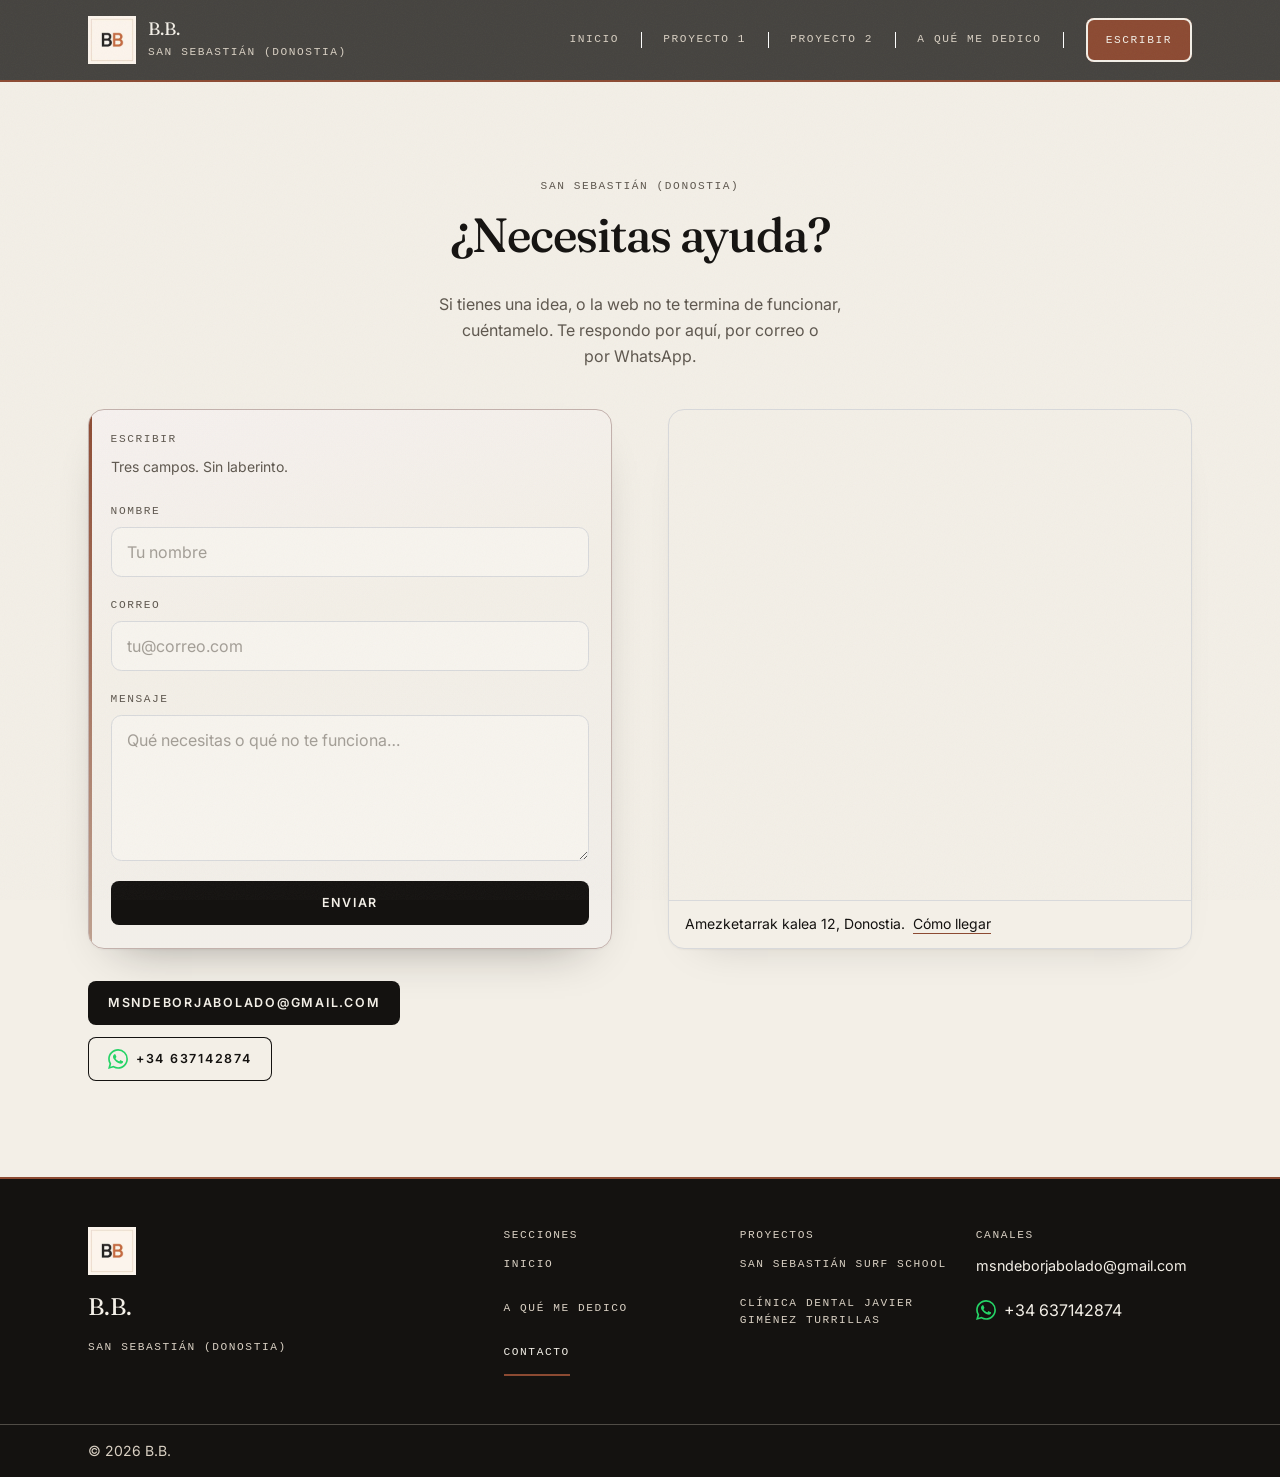
==== commit ed72c296: "Proyecto 2: PDF y capturas de la clínica en la ficha. Igual que S4: portada, galería y Descargar PDF" ====
--- a/contacto/index.html
+++ b/contacto/index.html
@@ -1,4 +1,4 @@
-<!DOCTYPE html><html lang="es"><head><meta charset="utf-8"><meta name="viewport" content="width=device-width"><meta name="description" content="Escríbeme si tienes una idea o la web no te funciona. Amezketarrak kalea 12, Donostia. Email o WhatsApp."><link rel="preconnect" href="https://fonts.googleapis.com"><link rel="preconnect" href="https://fonts.gstatic.com" crossorigin><link rel="preload" as="style" href="https://fonts.googleapis.com/css2?family=Fraunces:ital,opsz,wght@0,9..144,300..700;1,9..144,300..700&family=Inter:wght@400;500;600;700&display=swap"><link href="https://fonts.googleapis.com/css2?family=Fraunces:ital,opsz,wght@0,9..144,300..700;1,9..144,300..700&family=Inter:wght@400;500;600;700&display=swap" rel="stylesheet" media="print" onload="this.media='all'"><noscript><link href="https://fonts.googleapis.com/css2?family=Fraunces:ital,opsz,wght@0,9..144,300..700;1,9..144,300..700&family=Inter:wght@400;500;600;700&display=swap" rel="stylesheet"></noscript><link rel="icon" type="image/png" href="/imagenes/logo-bb-32.png"><title>¿Necesitas ayuda? — B.B. · San Sebastián</title><meta property="og:type" content="website"><meta property="og:site_name" content="B.B."><meta property="og:title" content="¿Necesitas ayuda? — B.B. · San Sebastián"><meta property="og:description" content="Escríbeme si tienes una idea o la web no te funciona. Amezketarrak kalea 12, Donostia. Email o WhatsApp."><meta property="og:locale" content="es_ES"><meta property="og:image" content="/imagenes/estudio-mesa.webp"><meta name="twitter:card" content="summary_large_image"><link rel="stylesheet" href="/_astro/Base.Dx2R0qCe.css"></head><body class="flex min-h-dvh flex-col bg-paper text-ink antialiased"><div class="grain" aria-hidden="true"></div><div id="progreso" class="progress" aria-hidden="true"></div><a href="#contenido" class="sr-only focus:not-sr-only focus:absolute focus:left-4 focus:top-4 focus:z-10 focus:bg-paper focus:px-3 focus:py-2 focus:text-ink">Saltar al contenido</a><header id="cabecera" class="sticky top-0 z-50 border-b-2 border-accent glass-nav text-paper"><div class="mx-auto flex max-w-6xl items-center justify-between gap-x-8 px-6 py-4"><a href="/" class="inline-flex min-h-11 items-center gap-3"><img src="/imagenes/logo-bb.webp" alt="" width="48" height="48" class="h-12 w-12" decoding="async"><span><span class="block font-serif text-lg leading-none">B.B.</span><span class="kicker mt-1.5 block text-sand">San Sebastián (Donostia)</span></span></a><button type="button" id="menu-btn" class="menu-btn" aria-controls="menu-panel" aria-expanded="false" aria-label="Abrir menú"><span class="menu-btn-bars" aria-hidden="true"><span></span><span></span><span></span></span></button><nav id="menu-panel" class="site-nav" aria-label="Secciones"><ul class="nav-list"><li><a href="/" class="nav-link">Inicio</a></li><li><a href="/proyectos/s4" class="nav-link">Proyecto 1</a></li><li><a href="/proyectos/clinica-dental-javier" class="nav-link">Proyecto 2</a></li><li><a href="/sobre" class="nav-link">A qué me dedico</a></li><li><a href="/contacto" class="btn-copper" aria-current="page">Escribir</a></li></ul></nav></div></header><main id="contenido" class="mx-auto w-full max-w-6xl flex-1 px-6 py-16 md:py-24"><script type="application/ld+json">{"@context":"https://schema.org","@type":"ContactPage","mainEntity":{"@type":"Person","name":"B.B.","email":"mailto:msndeborjabolado@gmail.com","telephone":"+34 637142874","address":{"@type":"PostalAddress","streetAddress":"Amezketarrak kalea 12","addressLocality":"Donostia","postalCode":"20010","addressCountry":"ES"}}}</script><div class="grid items-start gap-12 lg:grid-cols-12 lg:gap-16"><div class="lg:col-span-6" data-reveal><p class="kicker text-muted">San Sebastián (Donostia)</p><h1 class="mt-4 font-serif text-5xl font-medium tracking-tight">¿Necesitas ayuda?</h1><p class="mt-8 max-w-md leading-relaxed text-muted">Si tienes una idea, o la web no te termina de funcionar, cuéntamelo. Te respondo por aquí, por correo o por WhatsApp.</p><form id="contacto-form" class="mt-10 grid max-w-md gap-5" data-destino="msndeborjabolado@gmail.com" data-enviado="Mensaje enviado. Te respondo a ese correo." data-error="No se ha podido enviar. Usa el correo o WhatsApp." data-pendiente="El formulario todavía no está confirmado. Escríbeme al correo o por WhatsApp." novalidate><label class="field"><span>Nombre</span><input name="nombre" type="text" required autocomplete="name"></label><label class="field"><span>Correo</span><input name="email" type="email" required autocomplete="email"></label><label class="field"><span>Mensaje</span><textarea name="mensaje" required rows="5"></textarea></label><label class="hp" aria-hidden="true">No rellenar<input name="_honey" type="text" tabindex="-1" autocomplete="off"></label><button class="btn w-fit" type="submit">Enviar</button><p id="contacto-estado" class="leading-relaxed" role="status" hidden></p></form><ul class="mt-10 flex flex-col items-start gap-3"><li><a href="mailto:msndeborjabolado@gmail.com" class="btn">msndeborjabolado@gmail.com</a></li><li><a href="https://wa.me/34637142874" class="btn-line gap-2" aria-label="WhatsApp +34 637142874"><svg viewBox="0 0 24 24" fill="currentColor" class="wa-mark h-5 w-5 shrink-0" aria-hidden="true"><path d="M17.472 14.382c-.297-.149-1.758-.867-2.03-.967-.273-.099-.471-.148-.67.15-.197.297-.767.966-.94 1.164-.173.199-.347.223-.644.075-.297-.15-1.255-.463-2.39-1.475-.883-.788-1.48-1.761-1.653-2.059-.173-.297-.018-.458.13-.606.134-.133.297-.347.446-.52.149-.174.198-.298.297-.497.1-.198.05-.371-.025-.52-.075-.149-.669-1.612-.916-2.207-.242-.579-.487-.5-.669-.51-.173-.008-.371-.01-.57-.01-.198 0-.52.074-.792.372-.272.297-1.04 1.016-1.04 2.479 0 1.462 1.065 2.875 1.213 3.074.149.198 2.096 3.2 5.077 4.487.709.306 1.262.489 1.694.625.712.227 1.36.195 1.871.118.571-.085 1.758-.719 2.006-1.413.248-.694.248-1.289.173-1.413-.074-.124-.272-.198-.57-.347m-5.421 7.403h-.004a9.87 9.87 0 01-5.031-1.378l-.361-.214-3.741.982.998-3.648-.235-.374a9.86 9.86 0 01-1.51-5.26c.001-5.45 4.436-9.884 9.888-9.884 2.64 0 5.122 1.03 6.988 2.898a9.825 9.825 0 012.893 6.994c-.003 5.45-4.437 9.884-9.885 9.884m8.413-18.297A11.815 11.815 0 0012.05 0C5.495 0 .16 5.335.157 11.892c0 2.096.547 4.142 1.588 5.945L.057 24l6.305-1.654a11.882 11.882 0 005.683 1.448h.005c6.554 0 11.89-5.335 11.893-11.893a11.821 11.821 0 00-3.48-8.413z"></path></svg><span>+34 637142874</span></a></li></ul></div><figure class="lg:col-span-6" data-reveal><iframe title="Mapa de Amezketarrak kalea 12, Donostia" src="https://www.openstreetmap.org/export/embed.html?bbox=-1.9849%2C43.3020%2C-1.9780%2C43.3059&amp;layer=mapnik&amp;marker=43.3039609%2C-1.9814394" loading="lazy" referrerpolicy="no-referrer-when-downgrade"></iframe><figcaption class="border-t border-line px-4 py-3 text-sm leading-relaxed">Amezketarrak kalea 12, Donostia.<a class="ml-2 underline decoration-accent underline-offset-4" href="https://www.google.com/maps/search/?api=1&amp;query=Amezketarrak%20kalea%2012%2C%20Donostia" target="_blank" rel="noopener noreferrer">Cómo llegar</a></figcaption></figure></div></main><footer class="site-footer border-t-2 border-accent bg-ink text-paper"><div class="footer-grid mx-auto max-w-6xl px-6 py-10 md:py-12"><div class="footer-brand"><img src="/imagenes/logo-bb.webp" alt="" width="48" height="48" class="h-12 w-12" decoding="async" loading="lazy"><p class="mt-4 font-serif text-2xl">B.B.</p><p class="footer-lead mt-3 text-sm leading-relaxed text-sand">Reservas, pagos, tienda y el resto de la operativa, en una sola pieza.</p><p class="kicker mt-4 text-sand">San Sebastián (Donostia)</p></div><div class="footer-cols"><div><p class="kicker text-sand">Secciones</p><ul class="footer-list mt-3"><li><a class="nav-link" href="/">Inicio</a></li><li><a class="nav-link" href="/sobre">A qué me dedico</a></li><li><a class="nav-link" href="/contacto" aria-current="page">Contacto</a></li></ul></div><div><p class="kicker text-sand">Proyectos</p><ul class="footer-list mt-3"><li class="footer-project"><a class="nav-link" href="/proyectos/s4">Proyecto 1</a><p class="footer-project-name text-sm leading-snug text-sand">San Sebastián Surf School</p></li><li class="footer-project"><a class="nav-link" href="/proyectos/clinica-dental-javier">Proyecto 2</a><p class="footer-project-name text-sm leading-snug text-sand">Clínica dental Javier Giménez Turrillas</p></li></ul></div><div class="footer-canales"><p class="kicker text-sand">Canales</p><ul class="footer-list mt-3"><li><a class="chrome-link footer-mail" href="mailto:msndeborjabolado@gmail.com">msndeborjabolado@gmail.com</a></li><li><a class="chrome-link gap-2" href="https://wa.me/34637142874" aria-label="WhatsApp +34 637142874"><svg viewBox="0 0 24 24" fill="currentColor" class="wa-mark h-5 w-5 shrink-0" aria-hidden="true"><path d="M17.472 14.382c-.297-.149-1.758-.867-2.03-.967-.273-.099-.471-.148-.67.15-.197.297-.767.966-.94 1.164-.173.199-.347.223-.644.075-.297-.15-1.255-.463-2.39-1.475-.883-.788-1.48-1.761-1.653-2.059-.173-.297-.018-.458.13-.606.134-.133.297-.347.446-.52.149-.174.198-.298.297-.497.1-.198.05-.371-.025-.52-.075-.149-.669-1.612-.916-2.207-.242-.579-.487-.5-.669-.51-.173-.008-.371-.01-.57-.01-.198 0-.52.074-.792.372-.272.297-1.04 1.016-1.04 2.479 0 1.462 1.065 2.875 1.213 3.074.149.198 2.096 3.2 5.077 4.487.709.306 1.262.489 1.694.625.712.227 1.36.195 1.871.118.571-.085 1.758-.719 2.006-1.413.248-.694.248-1.289.173-1.413-.074-.124-.272-.198-.57-.347m-5.421 7.403h-.004a9.87 9.87 0 01-5.031-1.378l-.361-.214-3.741.982.998-3.648-.235-.374a9.86 9.86 0 01-1.51-5.26c.001-5.45 4.436-9.884 9.888-9.884 2.64 0 5.122 1.03 6.988 2.898a9.825 9.825 0 012.893 6.994c-.003 5.45-4.437 9.884-9.885 9.884m8.413-18.297A11.815 11.815 0 0012.05 0C5.495 0 .16 5.335.157 11.892c0 2.096.547 4.142 1.588 5.945L.057 24l6.305-1.654a11.882 11.882 0 005.683 1.448h.005c6.554 0 11.89-5.335 11.893-11.893a11.821 11.821 0 00-3.48-8.413z"></path></svg><span>+34 637142874</span></a></li></ul></div></div></div><div class="border-t border-sand/30"><p class="mx-auto max-w-6xl px-6 py-4 text-center text-sm text-sand sm:text-left">© 2026 B.B.</p></div></footer><script>
+<!DOCTYPE html><html lang="es"><head><meta charset="utf-8"><meta name="viewport" content="width=device-width"><meta name="description" content="Escríbeme si tienes una idea o la web no te funciona. Amezketarrak kalea 12, Donostia. Email o WhatsApp."><link rel="preconnect" href="https://fonts.googleapis.com"><link rel="preconnect" href="https://fonts.gstatic.com" crossorigin><link rel="preload" as="style" href="https://fonts.googleapis.com/css2?family=Fraunces:ital,opsz,wght@0,9..144,300..700;1,9..144,300..700&family=Inter:wght@400;500;600;700&display=swap"><link href="https://fonts.googleapis.com/css2?family=Fraunces:ital,opsz,wght@0,9..144,300..700;1,9..144,300..700&family=Inter:wght@400;500;600;700&display=swap" rel="stylesheet" media="print" onload="this.media='all'"><noscript><link href="https://fonts.googleapis.com/css2?family=Fraunces:ital,opsz,wght@0,9..144,300..700;1,9..144,300..700&family=Inter:wght@400;500;600;700&display=swap" rel="stylesheet"></noscript><link rel="icon" type="image/png" href="/imagenes/logo-bb-32.png"><title>¿Necesitas ayuda? — B.B. · San Sebastián</title><meta property="og:type" content="website"><meta property="og:site_name" content="B.B."><meta property="og:title" content="¿Necesitas ayuda? — B.B. · San Sebastián"><meta property="og:description" content="Escríbeme si tienes una idea o la web no te funciona. Amezketarrak kalea 12, Donostia. Email o WhatsApp."><meta property="og:locale" content="es_ES"><meta property="og:image" content="/imagenes/estudio-mesa.webp"><meta name="twitter:card" content="summary_large_image"><link rel="stylesheet" href="/_astro/Base.Cis2TcaR.css"></head><body class="flex min-h-dvh flex-col bg-paper text-ink antialiased"><div class="grain" aria-hidden="true"></div><div id="progreso" class="progress" aria-hidden="true"></div><a href="#contenido" class="sr-only focus:not-sr-only focus:absolute focus:left-4 focus:top-4 focus:z-10 focus:bg-paper focus:px-3 focus:py-2 focus:text-ink">Saltar al contenido</a><header id="cabecera" class="sticky top-0 z-50 border-b-2 border-accent glass-nav text-paper"><div class="mx-auto flex max-w-6xl items-center justify-between gap-x-8 px-6 py-4"><a href="/" class="inline-flex min-h-11 items-center gap-3"><img src="/imagenes/logo-bb.webp" alt="" width="48" height="48" class="h-12 w-12" decoding="async"><span><span class="block font-serif text-lg leading-none">B.B.</span><span class="kicker mt-1.5 block text-sand">San Sebastián (Donostia)</span></span></a><button type="button" id="menu-btn" class="menu-btn" aria-controls="menu-panel" aria-expanded="false" aria-label="Abrir menú"><span class="menu-btn-bars" aria-hidden="true"><span></span><span></span><span></span></span></button><nav id="menu-panel" class="site-nav" aria-label="Secciones"><ul class="nav-list"><li><a href="/" class="nav-link">Inicio</a></li><li><a href="/proyectos/s4" class="nav-link">Proyecto 1</a></li><li><a href="/proyectos/clinica-dental-javier" class="nav-link">Proyecto 2</a></li><li><a href="/sobre" class="nav-link">A qué me dedico</a></li><li><a href="/contacto" class="btn-copper" aria-current="page">Escribir</a></li></ul></nav></div></header><main id="contenido" class="mx-auto w-full max-w-6xl flex-1 px-6 py-16 md:py-24"><script type="application/ld+json">{"@context":"https://schema.org","@type":"ContactPage","mainEntity":{"@type":"Person","name":"B.B.","email":"mailto:msndeborjabolado@gmail.com","telephone":"+34 637142874","address":{"@type":"PostalAddress","streetAddress":"Amezketarrak kalea 12","addressLocality":"Donostia","postalCode":"20010","addressCountry":"ES"}}}</script><div class="contact-page" data-reveal><header class="contact-head"><p class="kicker text-muted">San Sebastián (Donostia)</p><h1 class="mt-4 font-serif text-5xl font-medium tracking-tight">¿Necesitas ayuda?</h1><p class="contact-head-intro mt-8 leading-relaxed text-muted">Si tienes una idea, o la web no te termina de funcionar, cuéntamelo. Te respondo por aquí, por correo o por WhatsApp.</p></header><div class="contact-split mt-10"><div class="contact-panel"><p class="kicker text-muted">Escribir</p><p class="contact-panel-lead mt-2 text-sm leading-relaxed text-muted">Tres campos. Sin laberinto.</p><form id="contacto-form" class="contact-form mt-6 grid gap-5" data-destino="msndeborjabolado@gmail.com" data-enviado="Mensaje enviado. Te respondo a ese correo." data-error="No se ha podido enviar. Usa el correo o WhatsApp." data-pendiente="El formulario todavía no está confirmado. Escríbeme al correo o por WhatsApp." novalidate><label class="field"><span>Nombre</span><input name="nombre" type="text" required autocomplete="name" placeholder="Tu nombre"></label><label class="field"><span>Correo</span><input name="email" type="email" required autocomplete="email" placeholder="tu@correo.com"></label><label class="field"><span>Mensaje</span><textarea name="mensaje" required rows="5" placeholder="Qué necesitas o qué no te funciona…"></textarea></label><label class="hp" aria-hidden="true">No rellenar<input name="_honey" type="text" tabindex="-1" autocomplete="off"></label><button class="btn contact-submit" type="submit">Enviar</button><p id="contacto-estado" class="contact-status leading-relaxed" role="status" hidden></p></form></div><figure class="contact-map"><iframe title="Mapa de Amezketarrak kalea 12, Donostia" src="https://www.openstreetmap.org/export/embed.html?bbox=-1.9849%2C43.3020%2C-1.9780%2C43.3059&amp;layer=mapnik&amp;marker=43.3039609%2C-1.9814394" loading="lazy" referrerpolicy="no-referrer-when-downgrade"></iframe><figcaption class="border-t border-line px-4 py-3 text-sm leading-relaxed">Amezketarrak kalea 12, Donostia.<a class="ml-2 underline decoration-accent underline-offset-4" href="https://www.google.com/maps/search/?api=1&amp;query=Amezketarrak%20kalea%2012%2C%20Donostia" target="_blank" rel="noopener noreferrer">Cómo llegar</a></figcaption></figure><ul class="contact-channels"><li><a href="mailto:msndeborjabolado@gmail.com" class="btn">msndeborjabolado@gmail.com</a></li><li><a href="https://wa.me/34637142874" class="btn-line gap-2" aria-label="WhatsApp +34 637142874"><svg viewBox="0 0 24 24" fill="currentColor" class="wa-mark h-5 w-5 shrink-0" aria-hidden="true"><path d="M17.472 14.382c-.297-.149-1.758-.867-2.03-.967-.273-.099-.471-.148-.67.15-.197.297-.767.966-.94 1.164-.173.199-.347.223-.644.075-.297-.15-1.255-.463-2.39-1.475-.883-.788-1.48-1.761-1.653-2.059-.173-.297-.018-.458.13-.606.134-.133.297-.347.446-.52.149-.174.198-.298.297-.497.1-.198.05-.371-.025-.52-.075-.149-.669-1.612-.916-2.207-.242-.579-.487-.5-.669-.51-.173-.008-.371-.01-.57-.01-.198 0-.52.074-.792.372-.272.297-1.04 1.016-1.04 2.479 0 1.462 1.065 2.875 1.213 3.074.149.198 2.096 3.2 5.077 4.487.709.306 1.262.489 1.694.625.712.227 1.36.195 1.871.118.571-.085 1.758-.719 2.006-1.413.248-.694.248-1.289.173-1.413-.074-.124-.272-.198-.57-.347m-5.421 7.403h-.004a9.87 9.87 0 01-5.031-1.378l-.361-.214-3.741.982.998-3.648-.235-.374a9.86 9.86 0 01-1.51-5.26c.001-5.45 4.436-9.884 9.888-9.884 2.64 0 5.122 1.03 6.988 2.898a9.825 9.825 0 012.893 6.994c-.003 5.45-4.437 9.884-9.885 9.884m8.413-18.297A11.815 11.815 0 0012.05 0C5.495 0 .16 5.335.157 11.892c0 2.096.547 4.142 1.588 5.945L.057 24l6.305-1.654a11.882 11.882 0 005.683 1.448h.005c6.554 0 11.89-5.335 11.893-11.893a11.821 11.821 0 00-3.48-8.413z"></path></svg><span>+34 637142874</span></a></li></ul></div></div></main><footer class="site-footer border-t-2 border-accent bg-ink text-paper"><div class="footer-grid mx-auto max-w-6xl px-6 py-10 md:py-12"><div class="footer-brand"><img src="/imagenes/logo-bb.webp" alt="" width="48" height="48" class="h-12 w-12" decoding="async" loading="lazy"><p class="mt-4 font-serif text-2xl">B.B.</p><p class="kicker mt-4 text-sand">San Sebastián (Donostia)</p></div><div class="footer-cols"><div><p class="kicker text-sand">Secciones</p><ul class="footer-list mt-3"><li><a class="nav-link" href="/">Inicio</a></li><li><a class="nav-link" href="/sobre">A qué me dedico</a></li><li><a class="nav-link" href="/contacto" aria-current="page">Contacto</a></li></ul></div><div><p class="kicker text-sand">Proyectos</p><ul class="footer-list mt-3"><li><a class="nav-link" href="/proyectos/s4">San Sebastián Surf School</a></li><li><a class="nav-link" href="/proyectos/clinica-dental-javier">Clínica dental Javier Giménez Turrillas</a></li></ul></div><div class="footer-canales"><p class="kicker text-sand">Canales</p><ul class="footer-list mt-3"><li><a class="chrome-link footer-mail" href="mailto:msndeborjabolado@gmail.com">msndeborjabolado@gmail.com</a></li><li><a class="chrome-link gap-2" href="https://wa.me/34637142874" aria-label="WhatsApp +34 637142874"><svg viewBox="0 0 24 24" fill="currentColor" class="wa-mark h-5 w-5 shrink-0" aria-hidden="true"><path d="M17.472 14.382c-.297-.149-1.758-.867-2.03-.967-.273-.099-.471-.148-.67.15-.197.297-.767.966-.94 1.164-.173.199-.347.223-.644.075-.297-.15-1.255-.463-2.39-1.475-.883-.788-1.48-1.761-1.653-2.059-.173-.297-.018-.458.13-.606.134-.133.297-.347.446-.52.149-.174.198-.298.297-.497.1-.198.05-.371-.025-.52-.075-.149-.669-1.612-.916-2.207-.242-.579-.487-.5-.669-.51-.173-.008-.371-.01-.57-.01-.198 0-.52.074-.792.372-.272.297-1.04 1.016-1.04 2.479 0 1.462 1.065 2.875 1.213 3.074.149.198 2.096 3.2 5.077 4.487.709.306 1.262.489 1.694.625.712.227 1.36.195 1.871.118.571-.085 1.758-.719 2.006-1.413.248-.694.248-1.289.173-1.413-.074-.124-.272-.198-.57-.347m-5.421 7.403h-.004a9.87 9.87 0 01-5.031-1.378l-.361-.214-3.741.982.998-3.648-.235-.374a9.86 9.86 0 01-1.51-5.26c.001-5.45 4.436-9.884 9.888-9.884 2.64 0 5.122 1.03 6.988 2.898a9.825 9.825 0 012.893 6.994c-.003 5.45-4.437 9.884-9.885 9.884m8.413-18.297A11.815 11.815 0 0012.05 0C5.495 0 .16 5.335.157 11.892c0 2.096.547 4.142 1.588 5.945L.057 24l6.305-1.654a11.882 11.882 0 005.683 1.448h.005c6.554 0 11.89-5.335 11.893-11.893a11.821 11.821 0 00-3.48-8.413z"></path></svg><span>+34 637142874</span></a></li></ul></div></div></div><div class="border-t border-sand/30"><p class="mx-auto max-w-6xl px-6 py-4 text-center text-sm text-sand sm:text-left">© 2026 B.B.</p></div></footer><script>
       // Sombra de la cabecera al hacer scroll
       const cabecera = document.getElementById('cabecera');
       const onScroll = () => {
--- a/_astro/Base.Cis2TcaR.css
+++ b/_astro/Base.Cis2TcaR.css
@@ -0,0 +1,2 @@
+/*! tailwindcss v4.3.3 | MIT License | https://tailwindcss.com */
+@layer properties{@supports (((-webkit-hyphens:none)) and (not (margin-trim:inline))) or ((-moz-orient:inline) and (not (color:rgb(from red r g b)))){*,:before,:after,::backdrop{--tw-translate-x:0;--tw-translate-y:0;--tw-translate-z:0;--tw-rotate-x:initial;--tw-rotate-y:initial;--tw-rotate-z:initial;--tw-skew-x:initial;--tw-skew-y:initial;--tw-space-y-reverse:0;--tw-divide-y-reverse:0;--tw-border-style:solid;--tw-leading:initial;--tw-font-weight:initial;--tw-tracking:initial;--tw-outline-style:solid;--tw-blur:initial;--tw-brightness:initial;--tw-contrast:initial;--tw-grayscale:initial;--tw-hue-rotate:initial;--tw-invert:initial;--tw-opacity:initial;--tw-saturate:initial;--tw-sepia:initial;--tw-drop-shadow:initial;--tw-drop-shadow-color:initial;--tw-drop-shadow-alpha:100%;--tw-drop-shadow-size:initial;--tw-duration:initial;--tw-ease:initial}}}@layer theme{:root,:host{--font-sans:"Inter", system-ui, sans-serif;--font-serif:"Fraunces", "Iowan Old Style", Georgia, serif;--font-mono:ui-monospace, "Cascadia Mono", "Segoe UI Mono", Consolas, monospace;--color-red-700:oklch(50.5% .213 27.518);--color-orange-50:oklch(98% .016 73.684);--color-orange-700:oklch(55.3% .195 38.402);--color-amber-50:oklch(98.7% .022 95.277);--color-lime-400:oklch(84.1% .238 128.85);--color-green-700:oklch(52.7% .154 150.069);--color-teal-600:oklch(60% .118 184.704);--color-cyan-500:oklch(71.5% .143 215.221);--color-blue-200:oklch(88.2% .059 254.128);--color-blue-900:oklch(37.9% .146 265.522);--color-gray-50:oklch(98.5% .002 247.839);--color-gray-100:oklch(96.7% .003 264.542);--color-gray-200:oklch(92.8% .006 264.531);--color-gray-300:oklch(87.2% .01 258.338);--color-gray-400:oklch(70.7% .022 261.325);--color-gray-500:oklch(55.1% .027 264.364);--color-gray-600:oklch(44.6% .03 256.802);--color-gray-700:oklch(37.3% .034 259.733);--color-gray-800:oklch(27.8% .033 256.848);--color-gray-900:oklch(21% .034 264.665);--color-white:#fff;--spacing:.25rem;--container-md:28rem;--container-2xl:42rem;--container-3xl:48rem;--container-4xl:56rem;--container-6xl:72rem;--text-sm:.875rem;--text-sm--line-height:calc(1.25 / .875);--text-base:1rem;--text-base--line-height:calc(1.5 / 1);--text-lg:1.125rem;--text-lg--line-height:calc(1.75 / 1.125);--text-xl:1.25rem;--text-xl--line-height:calc(1.75 / 1.25);--text-2xl:1.5rem;--text-2xl--line-height:calc(2 / 1.5);--text-3xl:1.875rem;--text-3xl--line-height:calc(2.25 / 1.875);--text-4xl:2.25rem;--text-4xl--line-height:calc(2.5 / 2.25);--text-5xl:3rem;--text-5xl--line-height:1;--text-6xl:3.75rem;--text-6xl--line-height:1;--font-weight-medium:500;--tracking-tight:-.025em;--leading-tight:1.25;--leading-relaxed:1.625;--ease-in:cubic-bezier(.4, 0, 1, 1);--ease-out:cubic-bezier(0, 0, .2, 1);--default-transition-duration:.15s;--default-transition-timing-function:cubic-bezier(.4, 0, .2, 1);--default-font-family:var(--font-sans);--default-mono-font-family:var(--font-mono);--color-paper:#f3efe7;--color-ink:#141210;--color-muted:#5e574e;--color-line:#d8d9db;--color-accent:#8c4a32;--color-sand:#d9d0c3}}@layer base{*,:after,:before,::backdrop{box-sizing:border-box;border:0 solid;margin:0;padding:0}::file-selector-button{box-sizing:border-box;border:0 solid;margin:0;padding:0}html,:host{-webkit-text-size-adjust:100%;tab-size:4;line-height:1.5;font-family:var(--default-font-family,-apple-system, BlinkMacSystemFont, "Segoe UI", Roboto, "Helvetica Neue", "Noto Sans", Arial, sans-serif, "Apple Color Emoji", "Segoe UI Emoji", "Segoe UI Symbol", "Noto Color Emoji");font-feature-settings:var(--default-font-feature-settings,normal);font-variation-settings:var(--default-font-variation-settings,normal);-webkit-tap-highlight-color:transparent}hr{height:0;color:inherit;border-top-width:1px}abbr:where([title]){text-decoration:underline dotted}h1,h2,h3,h4,h5,h6{font-size:inherit;font-weight:inherit}a{color:inherit;-webkit-text-decoration:inherit;-webkit-text-decoration:inherit;-webkit-text-decoration:inherit;text-decoration:inherit}b,strong{font-weight:bolder}code,kbd,samp,pre{font-family:var(--default-mono-font-family,ui-monospace, SFMono-Regular, Menlo, Monaco, Consolas, "Liberation Mono", "Courier New", monospace);font-feature-settings:var(--default-mono-font-feature-settings,normal);font-variation-settings:var(--default-mono-font-variation-settings,normal);font-size:1em}small{font-size:80%}sub,sup{vertical-align:baseline;font-size:75%;line-height:0;position:relative}sub{bottom:-.25em}sup{top:-.5em}table{text-indent:0;border-color:inherit;border-collapse:collapse}:-moz-focusring:where(:not(iframe)){outline:auto}progress{vertical-align:baseline}summary{display:list-item}ol,ul,menu{list-style:none}img,svg,video,canvas,audio,iframe,embed,object{vertical-align:middle;display:block}img,video{max-width:100%;height:auto}button,input,select,optgroup,textarea{font:inherit;font-feature-settings:inherit;font-variation-settings:inherit;letter-spacing:inherit;color:inherit;opacity:1;background-color:#0000;border-radius:0}::file-selector-button{font:inherit;font-feature-settings:inherit;font-variation-settings:inherit;letter-spacing:inherit;color:inherit;opacity:1;background-color:#0000;border-radius:0}:where(select:is([multiple],[size])) optgroup{font-weight:bolder}:where(select:is([multiple],[size])) optgroup option{padding-inline-start:20px}::file-selector-button{margin-inline-end:4px}::placeholder{opacity:1}@supports (not ((-webkit-appearance:-apple-pay-button))) or (contain-intrinsic-size:1px){::placeholder{color:currentColor}@supports (color:color-mix(in lab, red, red)){::placeholder{color:color-mix(in oklab, currentcolor 50%, transparent)}}}textarea{resize:vertical}::-webkit-search-decoration{-webkit-appearance:none}::-webkit-date-and-time-value{min-height:1lh;text-align:inherit}::-webkit-datetime-edit{display:inline-flex}::-webkit-datetime-edit-fields-wrapper{padding:0}::-webkit-datetime-edit{padding-block:0}::-webkit-datetime-edit-year-field{padding-block:0}::-webkit-datetime-edit-month-field{padding-block:0}::-webkit-datetime-edit-day-field{padding-block:0}::-webkit-datetime-edit-hour-field{padding-block:0}::-webkit-datetime-edit-minute-field{padding-block:0}::-webkit-datetime-edit-second-field{padding-block:0}::-webkit-datetime-edit-millisecond-field{padding-block:0}::-webkit-datetime-edit-meridiem-field{padding-block:0}::-webkit-calendar-picker-indicator{line-height:1}:-moz-ui-invalid{box-shadow:none}button,input:where([type=button],[type=reset],[type=submit]){appearance:button}::file-selector-button{appearance:button}::-webkit-inner-spin-button{height:auto}::-webkit-outer-spin-button{height:auto}[hidden]:where(:not([hidden=until-found])){display:none!important}}@layer components;@layer utilities{.\@container{container-type:inline-size}.visible{visibility:visible}.sr-only{clip-path:inset(50%);white-space:nowrap;border-width:0;width:1px;height:1px;margin:-1px;padding:0;position:absolute;overflow:hidden}.relative{position:relative}.static{position:static}.sticky{position:sticky}.top-0{top:0}.isolate{isolation:isolate}.z-50{z-index:50}.container{width:100%}@media (width>=40rem){.container{max-width:40rem}}@media (width>=48rem){.container{max-width:48rem}}@media (width>=64rem){.container{max-width:64rem}}@media (width>=80rem){.container{max-width:80rem}}@media (width>=96rem){.container{max-width:96rem}}.mx-auto{margin-inline:auto}.mt-1\.5{margin-top:calc(var(--spacing) * 1.5)}.mt-2{margin-top:calc(var(--spacing) * 2)}.mt-3{margin-top:calc(var(--spacing) * 3)}.mt-4{margin-top:calc(var(--spacing) * 4)}.mt-5{margin-top:calc(var(--spacing) * 5)}.mt-6{margin-top:calc(var(--spacing) * 6)}.mt-8{margin-top:calc(var(--spacing) * 8)}.mt-10{margin-top:calc(var(--spacing) * 10)}.mt-12{margin-top:calc(var(--spacing) * 12)}.mt-14{margin-top:calc(var(--spacing) * 14)}.mt-16{margin-top:calc(var(--spacing) * 16)}.mt-20{margin-top:calc(var(--spacing) * 20)}.mt-24{margin-top:calc(var(--spacing) * 24)}.ml-2{margin-left:calc(var(--spacing) * 2)}.block{display:block}.contents{display:contents}.flex{display:flex}.grid{display:grid}.hidden{display:none}.inline{display:inline}.inline-block{display:inline-block}.inline-flex{display:inline-flex}.list-item{display:list-item}.table{display:table}.aspect-\[4\/3\]{aspect-ratio:4/3}.aspect-\[16\/10\]{aspect-ratio:16/10}.h-5{height:calc(var(--spacing) * 5)}.h-12{height:calc(var(--spacing) * 12)}.h-px{height:1px}.min-h-11{min-height:calc(var(--spacing) * 11)}.min-h-dvh{min-height:100dvh}.w-5{width:calc(var(--spacing) * 5)}.w-12{width:calc(var(--spacing) * 12)}.w-16{width:calc(var(--spacing) * 16)}.w-full{width:100%}.max-w-2xl{max-width:var(--container-2xl)}.max-w-3xl{max-width:var(--container-3xl)}.max-w-4xl{max-width:var(--container-4xl)}.max-w-6xl{max-width:var(--container-6xl)}.max-w-md{max-width:var(--container-md)}.min-w-0{min-width:0}.flex-1{flex:1}.flex-shrink,.shrink{flex-shrink:1}.shrink-0{flex-shrink:0}.grow{flex-grow:1}.border-collapse{border-collapse:collapse}.-translate-x-1{--tw-translate-x:calc(var(--spacing) * -1);translate:var(--tw-translate-x) var(--tw-translate-y)}.transform{transform:var(--tw-rotate-x,) var(--tw-rotate-y,) var(--tw-rotate-z,) var(--tw-skew-x,) var(--tw-skew-y,)}.resize{resize:both}.flex-col{flex-direction:column}.flex-wrap{flex-wrap:wrap}.items-baseline{align-items:baseline}.items-center{align-items:center}.items-end{align-items:flex-end}.justify-between{justify-content:space-between}.justify-center{justify-content:center}.gap-2{gap:calc(var(--spacing) * 2)}.gap-3{gap:calc(var(--spacing) * 3)}.gap-4{gap:calc(var(--spacing) * 4)}.gap-5{gap:calc(var(--spacing) * 5)}.gap-6{gap:calc(var(--spacing) * 6)}.gap-10{gap:calc(var(--spacing) * 10)}.gap-12{gap:calc(var(--spacing) * 12)}:where(.space-y-4>:not(:last-child)){--tw-space-y-reverse:0;margin-block-start:calc(calc(var(--spacing) * 4) * var(--tw-space-y-reverse));margin-block-end:calc(calc(var(--spacing) * 4) * calc(1 - var(--tw-space-y-reverse)))}.gap-x-8{column-gap:calc(var(--spacing) * 8)}:where(.divide-y>:not(:last-child)){--tw-divide-y-reverse:0;border-bottom-style:var(--tw-border-style);border-top-style:var(--tw-border-style);border-top-width:calc(1px * var(--tw-divide-y-reverse));border-bottom-width:calc(1px * calc(1 - var(--tw-divide-y-reverse)))}.border{border-style:var(--tw-border-style);border-width:1px}.border-t{border-top-style:var(--tw-border-style);border-top-width:1px}.border-t-2{border-top-style:var(--tw-border-style);border-top-width:2px}.border-b{border-bottom-style:var(--tw-border-style);border-bottom-width:1px}.border-b-2{border-bottom-style:var(--tw-border-style);border-bottom-width:2px}.border-accent{border-color:var(--color-accent)}.border-ink\/15{border-color:#14121026}@supports (color:color-mix(in lab, red, red)){.border-ink\/15{border-color:color-mix(in oklab, var(--color-ink) 15%, transparent)}}.border-line{border-color:var(--color-line)}.border-sand\/30{border-color:#d9d0c34d}@supports (color:color-mix(in lab, red, red)){.border-sand\/30{border-color:color-mix(in oklab, var(--color-sand) 30%, transparent)}}.bg-accent{background-color:var(--color-accent)}.bg-ink{background-color:var(--color-ink)}.bg-paper{background-color:var(--color-paper)}.object-cover{object-fit:cover}.object-top{object-position:top}.px-4{padding-inline:calc(var(--spacing) * 4)}.px-6{padding-inline:calc(var(--spacing) * 6)}.py-3{padding-block:calc(var(--spacing) * 3)}.py-4{padding-block:calc(var(--spacing) * 4)}.py-7{padding-block:calc(var(--spacing) * 7)}.py-10{padding-block:calc(var(--spacing) * 10)}.py-16{padding-block:calc(var(--spacing) * 16)}.pt-10{padding-top:calc(var(--spacing) * 10)}.pt-12{padding-top:calc(var(--spacing) * 12)}.pb-16{padding-bottom:calc(var(--spacing) * 16)}.text-center{text-align:center}.font-mono{font-family:var(--font-mono)}.font-serif{font-family:var(--font-serif)}.text-2xl{font-size:var(--text-2xl);line-height:var(--tw-leading,var(--text-2xl--line-height))}.text-3xl{font-size:var(--text-3xl);line-height:var(--tw-leading,var(--text-3xl--line-height))}.text-4xl{font-size:var(--text-4xl);line-height:var(--tw-leading,var(--text-4xl--line-height))}.text-5xl{font-size:var(--text-5xl);line-height:var(--tw-leading,var(--text-5xl--line-height))}.text-base{font-size:var(--text-base);line-height:var(--tw-leading,var(--text-base--line-height))}.text-lg{font-size:var(--text-lg);line-height:var(--tw-leading,var(--text-lg--line-height))}.text-sm{font-size:var(--text-sm);line-height:var(--tw-leading,var(--text-sm--line-height))}.text-xl{font-size:var(--text-xl);line-height:var(--tw-leading,var(--text-xl--line-height))}.leading-\[1\.05\]{--tw-leading:1.05;line-height:1.05}.leading-none{--tw-leading:1;line-height:1}.leading-relaxed{--tw-leading:var(--leading-relaxed);line-height:var(--leading-relaxed)}.leading-tight{--tw-leading:var(--leading-tight);line-height:var(--leading-tight)}.font-medium{--tw-font-weight:var(--font-weight-medium);font-weight:var(--font-weight-medium)}.tracking-tight{--tw-tracking:var(--tracking-tight);letter-spacing:var(--tracking-tight)}.text-wrap{text-wrap:wrap}.text-accent{color:var(--color-accent)}.text-ink{color:var(--color-ink)}.text-muted{color:var(--color-muted)}.text-paper{color:var(--color-paper)}.text-sand{color:var(--color-sand)}.text-sand\/80{color:#d9d0c3cc}@supports (color:color-mix(in lab, red, red)){.text-sand\/80{color:color-mix(in oklab, var(--color-sand) 80%, transparent)}}.no-underline{text-decoration-line:none}.underline{text-decoration-line:underline}.decoration-accent{-webkit-text-decoration-color:var(--color-accent);-webkit-text-decoration-color:var(--color-accent);text-decoration-color:var(--color-accent)}.underline-offset-4{text-underline-offset:4px}.antialiased{-webkit-font-smoothing:antialiased;-moz-osx-font-smoothing:grayscale}.opacity-0{opacity:0}.outline{outline-style:var(--tw-outline-style);outline-width:1px}.invert{--tw-invert:invert(100%);filter:var(--tw-blur,) var(--tw-brightness,) var(--tw-contrast,) var(--tw-grayscale,) var(--tw-hue-rotate,) var(--tw-invert,) var(--tw-saturate,) var(--tw-sepia,) var(--tw-drop-shadow,)}.filter{filter:var(--tw-blur,) var(--tw-brightness,) var(--tw-contrast,) var(--tw-grayscale,) var(--tw-hue-rotate,) var(--tw-invert,) var(--tw-saturate,) var(--tw-sepia,) var(--tw-drop-shadow,)}.transition{transition-property:color,background-color,border-color,outline-color,text-decoration-color,fill,stroke,--tw-gradient-from,--tw-gradient-via,--tw-gradient-to,opacity,box-shadow,transform,translate,scale,rotate,filter,-webkit-backdrop-filter,backdrop-filter,display,content-visibility,overlay,pointer-events;transition-timing-function:var(--tw-ease,var(--default-transition-timing-function));transition-duration:var(--tw-duration,var(--default-transition-duration))}.transition-all{transition-property:all;transition-timing-function:var(--tw-ease,var(--default-transition-timing-function));transition-duration:var(--tw-duration,var(--default-transition-duration))}.duration-300{--tw-duration:.3s;transition-duration:.3s}.ease-in{--tw-ease:var(--ease-in);transition-timing-function:var(--ease-in)}.ease-out{--tw-ease:var(--ease-out);transition-timing-function:var(--ease-out)}.\[xml\:lang\]{xml:lang}@media (hover:hover){.group-hover\:translate-x-0:is(:where(.group):hover *){--tw-translate-x:0px;translate:var(--tw-translate-x) var(--tw-translate-y)}.group-hover\:opacity-100:is(:where(.group):hover *){opacity:1}.hover\:text-accent:hover{color:var(--color-accent)}}.focus\:not-sr-only:focus{clip-path:none;white-space:normal;width:auto;height:auto;margin:0;padding:0;position:static;overflow:visible}.focus\:absolute:focus{position:absolute}.focus\:top-4:focus{top:calc(var(--spacing) * 4)}.focus\:left-4:focus{left:calc(var(--spacing) * 4)}.focus\:z-10:focus{z-index:10}.focus\:bg-paper:focus{background-color:var(--color-paper)}.focus\:px-3:focus{padding-inline:calc(var(--spacing) * 3)}.focus\:py-2:focus{padding-block:calc(var(--spacing) * 2)}.focus\:text-ink:focus{color:var(--color-ink)}@media (width>=40rem){.sm\:grid-cols-2{grid-template-columns:repeat(2,minmax(0,1fr))}.sm\:grid-cols-3{grid-template-columns:repeat(3,minmax(0,1fr))}.sm\:text-left{text-align:left}.sm\:text-2xl{font-size:var(--text-2xl);line-height:var(--tw-leading,var(--text-2xl--line-height))}}@media (width>=48rem){.md\:mt-12{margin-top:calc(var(--spacing) * 12)}.md\:mt-32{margin-top:calc(var(--spacing) * 32)}.md\:py-12{padding-block:calc(var(--spacing) * 12)}.md\:py-24{padding-block:calc(var(--spacing) * 24)}.md\:pb-24{padding-bottom:calc(var(--spacing) * 24)}.md\:text-5xl{font-size:var(--text-5xl);line-height:var(--tw-leading,var(--text-5xl--line-height))}.md\:text-6xl{font-size:var(--text-6xl);line-height:var(--tw-leading,var(--text-6xl--line-height))}.md\:text-lg{font-size:var(--text-lg);line-height:var(--tw-leading,var(--text-lg--line-height))}}@media (width>=64rem){.lg\:col-span-4{grid-column:span 4/span 4}.lg\:col-span-5{grid-column:span 5/span 5}.lg\:col-span-7{grid-column:span 7/span 7}.lg\:col-span-8{grid-column:span 8/span 8}.lg\:mt-12{margin-top:calc(var(--spacing) * 12)}.lg\:grid-cols-12{grid-template-columns:repeat(12,minmax(0,1fr))}.lg\:items-start{align-items:flex-start}.lg\:gap-14{gap:calc(var(--spacing) * 14)}.lg\:gap-16{gap:calc(var(--spacing) * 16)}.lg\:text-6xl{font-size:var(--text-6xl);line-height:var(--tw-leading,var(--text-6xl--line-height))}}}html{scroll-behavior:smooth;font-size:15px;overflow-x:clip}@media (width>=768px){html{font-size:16px}}body{background:var(--color-paper);color:var(--color-ink);font-family:var(--font-sans);font-optical-sizing:auto;overflow-x:clip}h1,h2,h3{font-family:var(--font-serif);letter-spacing:-.02em;text-wrap:balance}p{text-wrap:pretty}::selection{background:var(--color-accent);color:var(--color-paper)}:focus-visible{outline:2px solid var(--color-accent);outline-offset:3px}a,.btn,.btn-line,.btn-copper,.nav-link,.chrome-link,.chip{transition:color .15s,background-color .15s,border-color .15s,box-shadow .15s,transform .15s}h1 a,h2 a,h3 a,.prueba-grid h3 a{text-decoration:none}.kicker{font-family:var(--font-mono);letter-spacing:.14em;text-transform:uppercase;font-size:.7rem;font-weight:500}.btn,.btn-line{letter-spacing:.14em;text-transform:uppercase;border-radius:.5rem;align-items:center;min-height:2.75rem;padding-inline:1.25rem;font-size:.78rem;font-weight:600;display:inline-flex}.btn{background:var(--color-ink);color:var(--color-paper)}.btn:hover{background:var(--color-accent)}.btn-line{box-shadow:inset 0 0 0 1px var(--color-ink);color:var(--color-ink)}.btn-line:hover{background:var(--color-ink);color:var(--color-paper)}.btn:disabled{opacity:.55}.wa-mark{color:#25d366}.field{flex-direction:column;gap:.45rem;display:flex}.field span{font-family:var(--font-mono);letter-spacing:.14em;text-transform:uppercase;color:var(--color-muted);font-size:.7rem;font-weight:500;transition:color .2s}.field input,.field textarea{border:1px solid var(--color-line);background:#f7f4ee;border-radius:.65rem;min-height:2.75rem}@supports (color:color-mix(in lab, red, red)){.field input,.field textarea{background:color-mix(in srgb, var(--color-paper) 70%, white)}}.field input,.field textarea{color:var(--color-ink);font:inherit;padding:.75rem .95rem;transition:border-color .2s,box-shadow .25s,background-color .2s,transform .2s}.field textarea{resize:vertical;min-height:8.5rem}.field input::placeholder,.field textarea::placeholder{color:#5e574e8c}@supports (color:color-mix(in lab, red, red)){.field input::placeholder,.field textarea::placeholder{color:color-mix(in srgb, var(--color-muted) 55%, transparent)}}.field:hover span{color:var(--color-accent)}.field:hover input,.field:hover textarea{border-color:#bda7a0}@supports (color:color-mix(in lab, red, red)){.field:hover input,.field:hover textarea{border-color:color-mix(in srgb, var(--color-accent) 35%, var(--color-line))}}.contact-panel{border:1px solid #c3b1ac;max-width:32rem;position:relative;overflow:hidden}@supports (color:color-mix(in lab, red, red)){.contact-panel{border:1px solid color-mix(in srgb, var(--color-accent) 28%, var(--color-line))}}.contact-panel{background:linear-gradient(165deg, #f6f1ef 0%, var(--color-paper) 40%, #f2efea 100%);border-radius:1rem;padding:1.35rem 1.35rem 1.45rem}@supports (color:color-mix(in lab, red, red)){.contact-panel{background:linear-gradient(165deg, color-mix(in srgb, var(--color-accent) 8%, white) 0%, var(--color-paper) 40%, color-mix(in srgb, var(--color-sand) 35%, white) 100%)}}.contact-panel{box-shadow:0 1px 2px #1412100a,0 22px 48px -30px #14121073}.contact-panel:before{content:"";background:linear-gradient(180deg, var(--color-accent), #bea190);width:3px;position:absolute;inset:0 auto 0 0}@supports (color:color-mix(in lab, red, red)){.contact-panel:before{background:linear-gradient(180deg, var(--color-accent), color-mix(in srgb, var(--color-accent) 35%, var(--color-sand)))}}.contact-panel-lead{max-width:22rem}.contact-submit{justify-content:center;width:100%}.contact-status{border:1px solid #c5b5b1;border-radius:.65rem;margin:0;padding:.75rem .9rem}@supports (color:color-mix(in lab, red, red)){.contact-status{border:1px solid color-mix(in srgb, var(--color-accent) 25%, var(--color-line))}}.contact-status{background:#f6f1ef}@supports (color:color-mix(in lab, red, red)){.contact-status{background:color-mix(in srgb, var(--color-accent) 8%, white)}}.contact-status{color:var(--color-ink);font-size:.92rem}.contact-status[hidden]{display:none}.contact-head{text-align:center}.contact-head-intro{max-width:28rem;margin-inline:auto}.contact-split{justify-items:center;gap:2rem;display:grid}.contact-panel,.contact-map{width:100%;max-width:32rem}.contact-channels{flex-direction:column;align-items:center;gap:.75rem;width:100%;max-width:32rem;margin:0;padding:0;list-style:none;display:flex}.contact-map{flex-direction:column;margin:0;transition:transform .35s cubic-bezier(.2,.8,.2,1),box-shadow .35s;display:flex}.contact-map iframe{aspect-ratio:4/3;flex:auto;width:100%;min-height:16rem}.contact-map figcaption{flex-shrink:0}@media (width>=1024px){.contact-split{grid-template-rows:auto auto;grid-template-columns:minmax(0,1fr) minmax(0,1fr);place-items:stretch stretch;gap:2rem 3.5rem}.contact-panel{grid-area:1/1;max-width:none;height:100%}.contact-map{grid-area:1/2;max-width:none;height:100%;min-height:100%}.contact-map iframe{aspect-ratio:auto;height:100%;min-height:0}.contact-channels{grid-area:2/1;align-items:flex-start;max-width:none}}@media (hover:hover) and (prefers-reduced-motion:no-preference){.contact-map:hover{transform:translateY(-3px)}}@media (prefers-reduced-motion:reduce){.field input,.field textarea{transition:border-color .15s,box-shadow .15s}.field input:focus-visible,.field textarea:focus-visible{transform:none}}.hp{width:1px;height:1px;position:absolute;left:-9999px;overflow:hidden}.menu-btn{width:2.75rem;height:2.75rem;color:var(--color-paper);cursor:pointer;background:0 0;border:1px solid #d9d0c359;border-radius:.5rem;flex:none;justify-content:center;align-items:center;display:none}.menu-btn:hover{border-color:var(--color-sand)}.menu-btn-bars{flex-direction:column;gap:.28rem;width:1.15rem;display:flex}.menu-btn-bars>span{background:currentColor;width:100%;height:1.5px;transition:transform .2s,opacity .2s;display:block}.menu-open .menu-btn-bars>span:first-child{transform:translateY(.34rem)rotate(45deg)}.menu-open .menu-btn-bars>span:nth-child(2){opacity:0}.menu-open .menu-btn-bars>span:nth-child(3){transform:translateY(-.34rem)rotate(-45deg)}.nav-list{flex-wrap:wrap;align-items:center;row-gap:.5rem;display:flex}.nav-list>li{align-items:center;display:flex}.nav-list>li+li:before{content:"";background:#fff;flex:none;width:1px;height:1.05rem;margin-inline:1.35rem}@media (width<=900px){.menu-btn{display:inline-flex}.site-nav{border-bottom:2px solid var(--color-accent);-webkit-backdrop-filter:blur(14px)saturate(1.4);inset-inline:0;background-color:#141210f5;padding:.75rem 1.5rem 1.25rem;display:none;position:absolute;top:100%}.menu-open .site-nav{display:block}.nav-list{flex-direction:column;align-items:stretch;gap:.15rem}.nav-list>li+li:before{content:none}.nav-list .nav-link,.nav-list .btn-copper{justify-content:flex-start;width:100%}}.nav-link{min-height:2.75rem;color:var(--color-sand);font-family:var(--font-mono);letter-spacing:.14em;text-transform:uppercase;border-bottom:2px solid #0000;align-items:center;font-size:.7rem;font-weight:500;display:inline-flex}.nav-link:hover{color:var(--color-paper);border-bottom-color:var(--color-sand)}.nav-link[aria-current=page]{color:var(--color-paper);border-bottom-color:var(--color-accent)}.btn-copper{background:var(--color-accent);min-height:2.75rem;color:var(--color-paper);font-family:var(--font-mono);letter-spacing:.14em;text-transform:uppercase;border-radius:.5rem;align-items:center;padding-inline:1.25rem;font-size:.7rem;font-weight:500;display:inline-flex}.btn-copper:hover{background:var(--color-paper);color:var(--color-ink)}.btn-copper[aria-current=page]{box-shadow:inset 0 0 0 2px var(--color-paper)}.chrome-link{min-height:2.75rem;color:var(--color-paper);align-items:center;display:inline-flex}.chrome-link:hover{color:var(--color-sand)}.footer-grid{gap:2rem;min-width:0;display:grid}.footer-cols{grid-template-columns:repeat(2,minmax(0,1fr));gap:1.5rem 1.25rem;min-width:0;display:grid}.footer-canales{grid-column:1/-1}.footer-list{margin:0;padding:0;list-style:none}.footer-mail{overflow-wrap:anywhere;max-width:100%;font-size:.9rem;line-height:1.35}@media (width<=639px){.site-footer .footer-grid{text-align:center;justify-items:center;gap:1.75rem;padding-block:2rem}.footer-brand{flex-direction:column;align-items:center;display:flex}.footer-cols{text-align:center;width:100%}.footer-cols .nav-link,.footer-cols .chrome-link{justify-content:center}.footer-canales{border-top:1px solid #d9d0c340;padding-top:.25rem}}@media (width>=640px){.footer-grid{grid-template-columns:minmax(0,1.1fr) minmax(0,2fr);align-items:start;gap:2.5rem}.footer-cols{grid-template-columns:repeat(3,minmax(0,1fr))}.footer-canales{grid-column:auto}}@media (width>=1024px){.footer-grid{grid-template-columns:minmax(0,1.2fr) minmax(0,2.2fr)}}.modulos-grid{grid-template-columns:minmax(0,1fr);gap:1.1rem;min-width:0;display:grid}@media (width>=640px){.modulos-grid{grid-template-columns:repeat(2,minmax(0,1fr))}}@media (width>=1024px){.modulos-grid{grid-template-columns:repeat(3,minmax(0,1fr))}}.modulo{--i:0;border:1px solid var(--color-line);background:linear-gradient(165deg, #f7f2f1 0%, var(--color-paper) 42%, #f4f2ee 100%);border-radius:1rem;padding:1.2rem 1.3rem 1.15rem;position:relative;overflow:hidden}@supports (color:color-mix(in lab, red, red)){.modulo{background:linear-gradient(165deg, color-mix(in srgb, var(--color-accent) 7%, white) 0%, var(--color-paper) 42%, color-mix(in srgb, var(--color-sand) 28%, white) 100%)}}.modulo{transition:transform .28s cubic-bezier(.2,.8,.2,1),border-color .25s,box-shadow .28s;box-shadow:0 1px 2px #1412100a,0 16px 36px -30px #14121059}.modulo:before{content:"";background:linear-gradient(180deg, var(--color-accent), #bea190);width:3px;position:absolute;inset:0 auto 0 0}@supports (color:color-mix(in lab, red, red)){.modulo:before{background:linear-gradient(180deg, var(--color-accent), color-mix(in srgb, var(--color-accent) 35%, var(--color-sand)))}}.modulo-head{align-items:baseline;gap:.75rem;display:flex}.modulo-num{font-family:var(--font-serif);color:var(--color-accent);letter-spacing:-.02em;flex:none;font-size:1.35rem;font-weight:500;line-height:1}.modulo-list{border-top:1px solid #cabfbd;margin-top:.9rem}@supports (color:color-mix(in lab, red, red)){.modulo-list{border-top:1px solid color-mix(in srgb, var(--color-accent) 18%, var(--color-line))}}.modulo-list>li{border-bottom:1px solid #d8d9dbcc;padding:.7rem 0 .7rem .95rem;position:relative}@supports (color:color-mix(in lab, red, red)){.modulo-list>li{border-bottom:1px solid color-mix(in srgb, var(--color-line) 80%, transparent)}}.modulo-list>li{color:var(--color-muted);font-size:.875rem;line-height:1.55}.modulo-list>li:last-child{border-bottom:0;padding-bottom:.15rem}.modulo-list>li:before{content:"";background:var(--color-accent);opacity:.7;border-radius:999px;width:.35rem;height:.35rem;position:absolute;top:1.15rem;left:0}@media (hover:hover){.modulo:hover{border-color:#b6998f;transform:translateY(-3px)}@supports (color:color-mix(in lab, red, red)){.modulo:hover{border-color:color-mix(in srgb, var(--color-accent) 45%, var(--color-line))}}.modulo:hover{box-shadow:0 22px 44px -28px #14121080}}@media (prefers-reduced-motion:no-preference){.modulo{animation:.55s both modulo-in;animation-delay:calc(var(--i) * 45ms)}}@keyframes modulo-in{0%{opacity:0;transform:translateY(.6rem)}to{opacity:1;transform:translateY(0)}}@media (prefers-reduced-motion:reduce){.modulo{animation:none}}.caso h2{font-family:var(--font-serif);letter-spacing:-.02em;color:var(--color-ink);margin-top:2.75rem;font-size:1.75rem;font-weight:500}.caso p,.caso li{color:var(--color-muted);line-height:1.7}.caso p{margin-top:1rem}.caso ul{margin-top:.9rem;padding-left:1.15rem;list-style:outside}.caso li+li{margin-top:.4rem}.chip-wrap{max-width:100%;display:inline-flex;position:relative}.chip{border:1px solid var(--color-line);max-width:100%;min-height:2rem;font-family:var(--font-mono);color:var(--color-ink);cursor:default;white-space:normal;overflow-wrap:anywhere;background:0 0;border-radius:999px;align-items:center;padding-inline:.75rem;font-size:.72rem;line-height:1.35;display:inline-flex}.stack-panel{border:1px solid #bda7a0}@supports (color:color-mix(in lab, red, red)){.stack-panel{border:1px solid color-mix(in srgb, var(--color-accent) 35%, var(--color-line))}}.stack-panel{text-align:center;background:linear-gradient(135deg, #1e1613 0%, var(--color-ink) 55%, #1a1613 100%);border-radius:1rem;padding:1.25rem 1.35rem 1.35rem}@supports (color:color-mix(in lab, red, red)){.stack-panel{background:linear-gradient(135deg, color-mix(in srgb, var(--color-ink) 92%, var(--color-accent)) 0%, var(--color-ink) 55%, color-mix(in srgb, var(--color-ink) 85%, #3a2a22) 100%)}}.stack-panel{box-shadow:0 18px 40px -28px #141210b3}.stack-panel ul{justify-content:center}.prueba-grid{grid-template-columns:minmax(0,1fr);gap:1.1rem;min-width:0;margin:0;padding:0;list-style:none;display:grid}@media (width>=768px){.prueba-grid{grid-template-columns:repeat(2,minmax(0,1fr))}}.conocimientos-grid{grid-template-columns:minmax(0,1fr);gap:1.1rem;min-width:0;display:grid}@media (width>=768px){.conocimientos-grid{grid-template-columns:repeat(2,minmax(0,1fr))}}@media (width>=1280px){.conocimientos-grid{grid-template-columns:repeat(4,minmax(0,1fr))}}.conocimientos-grid .stack-panel{text-align:center;min-width:0;max-width:100%;height:100%;overflow:visible}.conocimientos-grid .stack-panel ul{flex-flow:column;justify-content:flex-start;align-items:stretch;gap:.5rem;min-width:0}.conocimientos-grid .stack-panel .chip-wrap{width:100%;max-width:100%}.conocimientos-grid .stack-panel .chip{box-sizing:border-box;text-align:center;border-radius:.75rem;justify-content:center;width:100%;padding-block:.45rem}.conocimientos-grid .chip-tip,.stack-panel .chip-tip{width:auto;max-width:none;left:0;right:0}.chip.chip-stack{color:#fff;background:#ffffff24;border-color:#ffffff8c;font-weight:600}.chip-wrap .chip.chip-stack:hover,.chip-wrap .chip.chip-stack:focus-visible,.chip-wrap.is-open .chip.chip-stack{color:#fff;background:#ffffff38;border-color:#d9d0c3}.stack-panel .chip-tip{z-index:30}.chip-wrap .chip{cursor:help}.chip-wrap .chip:hover,.chip-wrap .chip:focus-visible,.chip-wrap.is-open .chip{border-color:var(--color-accent);color:var(--color-accent);outline:none}.chip-more{color:var(--color-muted);cursor:default;pointer-events:none;border-style:dashed}.chip-tip{z-index:40;box-sizing:border-box;border:1px solid var(--color-line);background:var(--color-paper);opacity:0;visibility:hidden;pointer-events:none;overflow-wrap:anywhere;border-radius:.75rem;width:min(18rem,100vw - 2rem);max-width:100%;padding:.85rem 1rem;transition:opacity .15s,transform .15s,visibility .15s;position:absolute;bottom:calc(100% + .55rem);left:0;transform:translateY(.25rem);box-shadow:0 12px 28px -18px #1412108c}.chip-tip-title{font-family:var(--font-serif);color:var(--color-ink);margin:0;font-size:.95rem;font-weight:500;line-height:1.25}.chip-tip-body{color:var(--color-muted);margin:.4rem 0 0;font-size:.8rem;line-height:1.45}@media (hover:hover){.chip-wrap:hover .chip-tip,.chip-wrap:focus-within .chip-tip{opacity:1;visibility:visible;transform:translateY(0)}}.chip-wrap.is-open .chip-tip{opacity:1;visibility:visible;transform:translateY(0)}figure{border:1px solid var(--color-line);background:var(--color-paper);border-radius:1rem;transition:box-shadow .4s,border-color .3s;overflow:hidden;box-shadow:0 1px 2px #1412100a,0 20px 44px -32px #14121038}figure img,figure iframe{transition:transform .6s cubic-bezier(.2,.8,.2,1)}figure iframe{aspect-ratio:16/9;border:0;width:100%;display:block}@media (hover:hover){figure:hover{border-color:var(--color-accent);box-shadow:0 22px 44px -26px #14121073}figure:hover img{transform:scale(1.04)}}@media (prefers-reduced-motion:no-preference){.btn:hover,.btn-copper:hover,.btn-line:hover,.chip:hover{transform:translateY(-1px)}}.grain{z-index:60;pointer-events:none;opacity:.04;background-image:url("data:image/svg+xml,%3Csvg xmlns='http://www.w3.org/2000/svg' width='160' height='160'%3E%3Cfilter id='n'%3E%3CfeTurbulence type='fractalNoise' baseFrequency='0.9' numOctaves='4' stitchTiles='stitch'/%3E%3C/filter%3E%3Crect width='100%25' height='100%25' filter='url(%23n)'/%3E%3C/svg%3E");position:fixed;inset:0}.progress{z-index:80;transform-origin:0;background:linear-gradient(90deg, var(--color-accent), #d19a6a);will-change:transform;height:2px;position:fixed;top:0;left:0;right:0;transform:scaleX(0)}header.scrolled{box-shadow:0 18px 40px -30px #000000e6}.em{font-family:var(--font-serif);color:var(--color-accent);font-style:italic;font-weight:500}.btn,.btn-copper{position:relative;overflow:hidden}.btn:after,.btn-copper:after{content:"";pointer-events:none;background:linear-gradient(105deg,#0000 30%,#ffffff47 50%,#0000 70%);transition:transform .65s;position:absolute;inset:0;transform:translate(-130%)}.btn:hover:after,.btn-copper:hover:after{transform:translate(130%)}.field input:focus-visible,.field textarea:focus-visible{border-color:var(--color-accent);background:#fff;outline:none;transform:translateY(-1px);box-shadow:0 0 0 3px #8c4a3229,0 10px 24px -18px #8c4a328c}.field:focus-within span{color:var(--color-accent)}.contact-form .btn:disabled{opacity:.65;cursor:wait;transform:none}.glass-nav{-webkit-backdrop-filter:blur(14px)saturate(1.4);background-color:#141210c7}@property --tw-translate-x{syntax:"*";inherits:false;initial-value:0}@property --tw-translate-y{syntax:"*";inherits:false;initial-value:0}@property --tw-translate-z{syntax:"*";inherits:false;initial-value:0}@property --tw-rotate-x{syntax:"*";inherits:false}@property --tw-rotate-y{syntax:"*";inherits:false}@property --tw-rotate-z{syntax:"*";inherits:false}@property --tw-skew-x{syntax:"*";inherits:false}@property --tw-skew-y{syntax:"*";inherits:false}@property --tw-space-y-reverse{syntax:"*";inherits:false;initial-value:0}@property --tw-divide-y-reverse{syntax:"*";inherits:false;initial-value:0}@property --tw-border-style{syntax:"*";inherits:false;initial-value:solid}@property --tw-leading{syntax:"*";inherits:false}@property --tw-font-weight{syntax:"*";inherits:false}@property --tw-tracking{syntax:"*";inherits:false}@property --tw-outline-style{syntax:"*";inherits:false;initial-value:solid}@property --tw-blur{syntax:"*";inherits:false}@property --tw-brightness{syntax:"*";inherits:false}@property --tw-contrast{syntax:"*";inherits:false}@property --tw-grayscale{syntax:"*";inherits:false}@property --tw-hue-rotate{syntax:"*";inherits:false}@property --tw-invert{syntax:"*";inherits:false}@property --tw-opacity{syntax:"*";inherits:false}@property --tw-saturate{syntax:"*";inherits:false}@property --tw-sepia{syntax:"*";inherits:false}@property --tw-drop-shadow{syntax:"*";inherits:false}@property --tw-drop-shadow-color{syntax:"*";inherits:false}@property --tw-drop-shadow-alpha{syntax:"<percentage>";inherits:false;initial-value:100%}@property --tw-drop-shadow-size{syntax:"*";inherits:false}@property --tw-duration{syntax:"*";inherits:false}@property --tw-ease{syntax:"*";inherits:false}
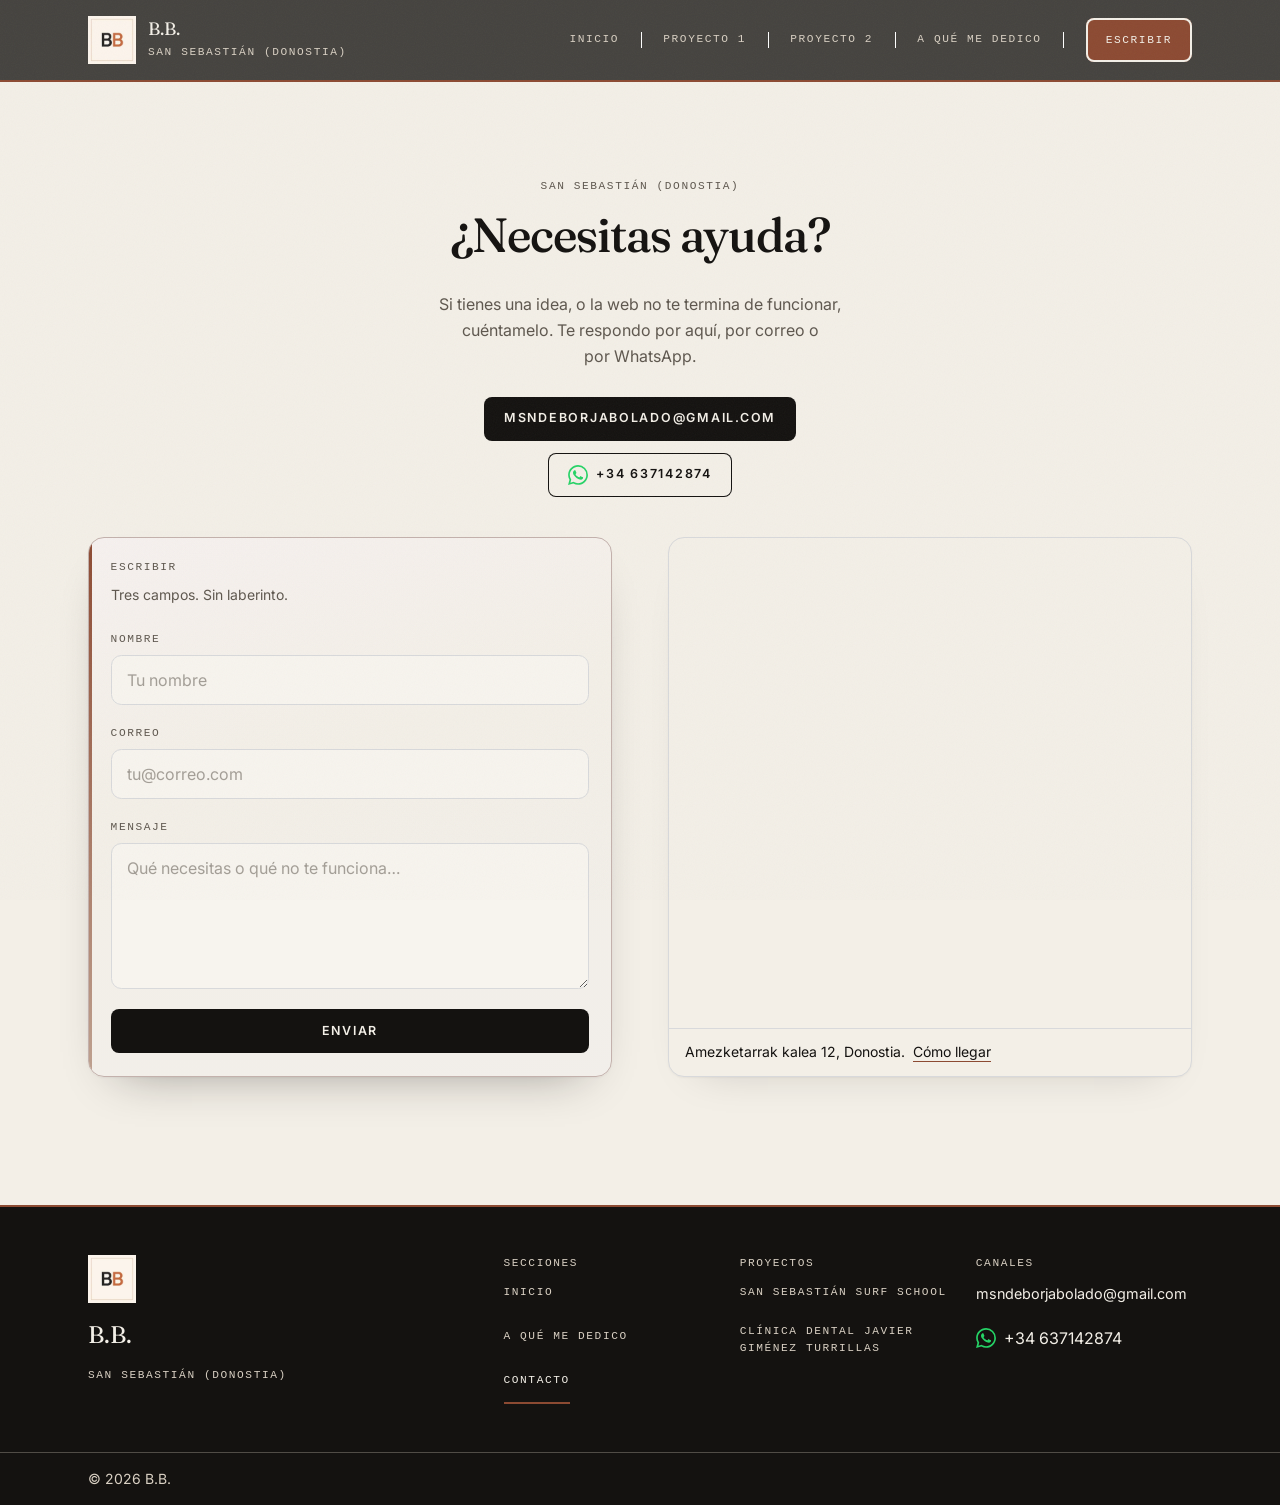
==== commit f56c0418: "Fichas: sección Despliegue (URL + hosting) en S4 y clínica" ====
--- a/contacto/index.html
+++ b/contacto/index.html
@@ -1,4 +1,4 @@
-<!DOCTYPE html><html lang="es"><head><meta charset="utf-8"><meta name="viewport" content="width=device-width"><meta name="description" content="Escríbeme si tienes una idea o la web no te funciona. Amezketarrak kalea 12, Donostia. Email o WhatsApp."><link rel="preconnect" href="https://fonts.googleapis.com"><link rel="preconnect" href="https://fonts.gstatic.com" crossorigin><link rel="preload" as="style" href="https://fonts.googleapis.com/css2?family=Fraunces:ital,opsz,wght@0,9..144,300..700;1,9..144,300..700&family=Inter:wght@400;500;600;700&display=swap"><link href="https://fonts.googleapis.com/css2?family=Fraunces:ital,opsz,wght@0,9..144,300..700;1,9..144,300..700&family=Inter:wght@400;500;600;700&display=swap" rel="stylesheet" media="print" onload="this.media='all'"><noscript><link href="https://fonts.googleapis.com/css2?family=Fraunces:ital,opsz,wght@0,9..144,300..700;1,9..144,300..700&family=Inter:wght@400;500;600;700&display=swap" rel="stylesheet"></noscript><link rel="icon" type="image/png" href="/imagenes/logo-bb-32.png"><title>¿Necesitas ayuda? — B.B. · San Sebastián</title><meta property="og:type" content="website"><meta property="og:site_name" content="B.B."><meta property="og:title" content="¿Necesitas ayuda? — B.B. · San Sebastián"><meta property="og:description" content="Escríbeme si tienes una idea o la web no te funciona. Amezketarrak kalea 12, Donostia. Email o WhatsApp."><meta property="og:locale" content="es_ES"><meta property="og:image" content="/imagenes/estudio-mesa.webp"><meta name="twitter:card" content="summary_large_image"><link rel="stylesheet" href="/_astro/Base.Cis2TcaR.css"></head><body class="flex min-h-dvh flex-col bg-paper text-ink antialiased"><div class="grain" aria-hidden="true"></div><div id="progreso" class="progress" aria-hidden="true"></div><a href="#contenido" class="sr-only focus:not-sr-only focus:absolute focus:left-4 focus:top-4 focus:z-10 focus:bg-paper focus:px-3 focus:py-2 focus:text-ink">Saltar al contenido</a><header id="cabecera" class="sticky top-0 z-50 border-b-2 border-accent glass-nav text-paper"><div class="mx-auto flex max-w-6xl items-center justify-between gap-x-8 px-6 py-4"><a href="/" class="inline-flex min-h-11 items-center gap-3"><img src="/imagenes/logo-bb.webp" alt="" width="48" height="48" class="h-12 w-12" decoding="async"><span><span class="block font-serif text-lg leading-none">B.B.</span><span class="kicker mt-1.5 block text-sand">San Sebastián (Donostia)</span></span></a><button type="button" id="menu-btn" class="menu-btn" aria-controls="menu-panel" aria-expanded="false" aria-label="Abrir menú"><span class="menu-btn-bars" aria-hidden="true"><span></span><span></span><span></span></span></button><nav id="menu-panel" class="site-nav" aria-label="Secciones"><ul class="nav-list"><li><a href="/" class="nav-link">Inicio</a></li><li><a href="/proyectos/s4" class="nav-link">Proyecto 1</a></li><li><a href="/proyectos/clinica-dental-javier" class="nav-link">Proyecto 2</a></li><li><a href="/sobre" class="nav-link">A qué me dedico</a></li><li><a href="/contacto" class="btn-copper" aria-current="page">Escribir</a></li></ul></nav></div></header><main id="contenido" class="mx-auto w-full max-w-6xl flex-1 px-6 py-16 md:py-24"><script type="application/ld+json">{"@context":"https://schema.org","@type":"ContactPage","mainEntity":{"@type":"Person","name":"B.B.","email":"mailto:msndeborjabolado@gmail.com","telephone":"+34 637142874","address":{"@type":"PostalAddress","streetAddress":"Amezketarrak kalea 12","addressLocality":"Donostia","postalCode":"20010","addressCountry":"ES"}}}</script><div class="contact-page" data-reveal><header class="contact-head"><p class="kicker text-muted">San Sebastián (Donostia)</p><h1 class="mt-4 font-serif text-5xl font-medium tracking-tight">¿Necesitas ayuda?</h1><p class="contact-head-intro mt-8 leading-relaxed text-muted">Si tienes una idea, o la web no te termina de funcionar, cuéntamelo. Te respondo por aquí, por correo o por WhatsApp.</p></header><div class="contact-split mt-10"><div class="contact-panel"><p class="kicker text-muted">Escribir</p><p class="contact-panel-lead mt-2 text-sm leading-relaxed text-muted">Tres campos. Sin laberinto.</p><form id="contacto-form" class="contact-form mt-6 grid gap-5" data-destino="msndeborjabolado@gmail.com" data-enviado="Mensaje enviado. Te respondo a ese correo." data-error="No se ha podido enviar. Usa el correo o WhatsApp." data-pendiente="El formulario todavía no está confirmado. Escríbeme al correo o por WhatsApp." novalidate><label class="field"><span>Nombre</span><input name="nombre" type="text" required autocomplete="name" placeholder="Tu nombre"></label><label class="field"><span>Correo</span><input name="email" type="email" required autocomplete="email" placeholder="tu@correo.com"></label><label class="field"><span>Mensaje</span><textarea name="mensaje" required rows="5" placeholder="Qué necesitas o qué no te funciona…"></textarea></label><label class="hp" aria-hidden="true">No rellenar<input name="_honey" type="text" tabindex="-1" autocomplete="off"></label><button class="btn contact-submit" type="submit">Enviar</button><p id="contacto-estado" class="contact-status leading-relaxed" role="status" hidden></p></form></div><figure class="contact-map"><iframe title="Mapa de Amezketarrak kalea 12, Donostia" src="https://www.openstreetmap.org/export/embed.html?bbox=-1.9849%2C43.3020%2C-1.9780%2C43.3059&amp;layer=mapnik&amp;marker=43.3039609%2C-1.9814394" loading="lazy" referrerpolicy="no-referrer-when-downgrade"></iframe><figcaption class="border-t border-line px-4 py-3 text-sm leading-relaxed">Amezketarrak kalea 12, Donostia.<a class="ml-2 underline decoration-accent underline-offset-4" href="https://www.google.com/maps/search/?api=1&amp;query=Amezketarrak%20kalea%2012%2C%20Donostia" target="_blank" rel="noopener noreferrer">Cómo llegar</a></figcaption></figure><ul class="contact-channels"><li><a href="mailto:msndeborjabolado@gmail.com" class="btn">msndeborjabolado@gmail.com</a></li><li><a href="https://wa.me/34637142874" class="btn-line gap-2" aria-label="WhatsApp +34 637142874"><svg viewBox="0 0 24 24" fill="currentColor" class="wa-mark h-5 w-5 shrink-0" aria-hidden="true"><path d="M17.472 14.382c-.297-.149-1.758-.867-2.03-.967-.273-.099-.471-.148-.67.15-.197.297-.767.966-.94 1.164-.173.199-.347.223-.644.075-.297-.15-1.255-.463-2.39-1.475-.883-.788-1.48-1.761-1.653-2.059-.173-.297-.018-.458.13-.606.134-.133.297-.347.446-.52.149-.174.198-.298.297-.497.1-.198.05-.371-.025-.52-.075-.149-.669-1.612-.916-2.207-.242-.579-.487-.5-.669-.51-.173-.008-.371-.01-.57-.01-.198 0-.52.074-.792.372-.272.297-1.04 1.016-1.04 2.479 0 1.462 1.065 2.875 1.213 3.074.149.198 2.096 3.2 5.077 4.487.709.306 1.262.489 1.694.625.712.227 1.36.195 1.871.118.571-.085 1.758-.719 2.006-1.413.248-.694.248-1.289.173-1.413-.074-.124-.272-.198-.57-.347m-5.421 7.403h-.004a9.87 9.87 0 01-5.031-1.378l-.361-.214-3.741.982.998-3.648-.235-.374a9.86 9.86 0 01-1.51-5.26c.001-5.45 4.436-9.884 9.888-9.884 2.64 0 5.122 1.03 6.988 2.898a9.825 9.825 0 012.893 6.994c-.003 5.45-4.437 9.884-9.885 9.884m8.413-18.297A11.815 11.815 0 0012.05 0C5.495 0 .16 5.335.157 11.892c0 2.096.547 4.142 1.588 5.945L.057 24l6.305-1.654a11.882 11.882 0 005.683 1.448h.005c6.554 0 11.89-5.335 11.893-11.893a11.821 11.821 0 00-3.48-8.413z"></path></svg><span>+34 637142874</span></a></li></ul></div></div></main><footer class="site-footer border-t-2 border-accent bg-ink text-paper"><div class="footer-grid mx-auto max-w-6xl px-6 py-10 md:py-12"><div class="footer-brand"><img src="/imagenes/logo-bb.webp" alt="" width="48" height="48" class="h-12 w-12" decoding="async" loading="lazy"><p class="mt-4 font-serif text-2xl">B.B.</p><p class="kicker mt-4 text-sand">San Sebastián (Donostia)</p></div><div class="footer-cols"><div><p class="kicker text-sand">Secciones</p><ul class="footer-list mt-3"><li><a class="nav-link" href="/">Inicio</a></li><li><a class="nav-link" href="/sobre">A qué me dedico</a></li><li><a class="nav-link" href="/contacto" aria-current="page">Contacto</a></li></ul></div><div><p class="kicker text-sand">Proyectos</p><ul class="footer-list mt-3"><li><a class="nav-link" href="/proyectos/s4">San Sebastián Surf School</a></li><li><a class="nav-link" href="/proyectos/clinica-dental-javier">Clínica dental Javier Giménez Turrillas</a></li></ul></div><div class="footer-canales"><p class="kicker text-sand">Canales</p><ul class="footer-list mt-3"><li><a class="chrome-link footer-mail" href="mailto:msndeborjabolado@gmail.com">msndeborjabolado@gmail.com</a></li><li><a class="chrome-link gap-2" href="https://wa.me/34637142874" aria-label="WhatsApp +34 637142874"><svg viewBox="0 0 24 24" fill="currentColor" class="wa-mark h-5 w-5 shrink-0" aria-hidden="true"><path d="M17.472 14.382c-.297-.149-1.758-.867-2.03-.967-.273-.099-.471-.148-.67.15-.197.297-.767.966-.94 1.164-.173.199-.347.223-.644.075-.297-.15-1.255-.463-2.39-1.475-.883-.788-1.48-1.761-1.653-2.059-.173-.297-.018-.458.13-.606.134-.133.297-.347.446-.52.149-.174.198-.298.297-.497.1-.198.05-.371-.025-.52-.075-.149-.669-1.612-.916-2.207-.242-.579-.487-.5-.669-.51-.173-.008-.371-.01-.57-.01-.198 0-.52.074-.792.372-.272.297-1.04 1.016-1.04 2.479 0 1.462 1.065 2.875 1.213 3.074.149.198 2.096 3.2 5.077 4.487.709.306 1.262.489 1.694.625.712.227 1.36.195 1.871.118.571-.085 1.758-.719 2.006-1.413.248-.694.248-1.289.173-1.413-.074-.124-.272-.198-.57-.347m-5.421 7.403h-.004a9.87 9.87 0 01-5.031-1.378l-.361-.214-3.741.982.998-3.648-.235-.374a9.86 9.86 0 01-1.51-5.26c.001-5.45 4.436-9.884 9.888-9.884 2.64 0 5.122 1.03 6.988 2.898a9.825 9.825 0 012.893 6.994c-.003 5.45-4.437 9.884-9.885 9.884m8.413-18.297A11.815 11.815 0 0012.05 0C5.495 0 .16 5.335.157 11.892c0 2.096.547 4.142 1.588 5.945L.057 24l6.305-1.654a11.882 11.882 0 005.683 1.448h.005c6.554 0 11.89-5.335 11.893-11.893a11.821 11.821 0 00-3.48-8.413z"></path></svg><span>+34 637142874</span></a></li></ul></div></div></div><div class="border-t border-sand/30"><p class="mx-auto max-w-6xl px-6 py-4 text-center text-sm text-sand sm:text-left">© 2026 B.B.</p></div></footer><script>
+<!DOCTYPE html><html lang="es"><head><meta charset="utf-8"><meta name="viewport" content="width=device-width"><meta name="description" content="Escríbeme si tienes una idea o la web no te funciona. Amezketarrak kalea 12, Donostia. Email o WhatsApp."><link rel="preconnect" href="https://fonts.googleapis.com"><link rel="preconnect" href="https://fonts.gstatic.com" crossorigin><link rel="preload" as="style" href="https://fonts.googleapis.com/css2?family=Fraunces:ital,opsz,wght@0,9..144,300..700;1,9..144,300..700&family=Inter:wght@400;500;600;700&display=swap"><link href="https://fonts.googleapis.com/css2?family=Fraunces:ital,opsz,wght@0,9..144,300..700;1,9..144,300..700&family=Inter:wght@400;500;600;700&display=swap" rel="stylesheet" media="print" onload="this.media='all'"><noscript><link href="https://fonts.googleapis.com/css2?family=Fraunces:ital,opsz,wght@0,9..144,300..700;1,9..144,300..700&family=Inter:wght@400;500;600;700&display=swap" rel="stylesheet"></noscript><link rel="icon" type="image/png" href="/imagenes/logo-bb-32.png"><title>¿Necesitas ayuda? — B.B. · San Sebastián</title><meta property="og:type" content="website"><meta property="og:site_name" content="B.B."><meta property="og:title" content="¿Necesitas ayuda? — B.B. · San Sebastián"><meta property="og:description" content="Escríbeme si tienes una idea o la web no te funciona. Amezketarrak kalea 12, Donostia. Email o WhatsApp."><meta property="og:locale" content="es_ES"><meta property="og:image" content="/imagenes/estudio-mesa.webp"><meta name="twitter:card" content="summary_large_image"><link rel="stylesheet" href="/_astro/Base.Dv_7iysV.css"></head><body class="flex min-h-dvh flex-col bg-paper text-ink antialiased"><div class="grain" aria-hidden="true"></div><div id="progreso" class="progress" aria-hidden="true"></div><a href="#contenido" class="sr-only focus:not-sr-only focus:absolute focus:left-4 focus:top-4 focus:z-10 focus:bg-paper focus:px-3 focus:py-2 focus:text-ink">Saltar al contenido</a><header id="cabecera" class="sticky top-0 z-50 border-b-2 border-accent glass-nav text-paper"><div class="mx-auto flex max-w-6xl items-center justify-between gap-x-8 px-6 py-4"><a href="/" class="inline-flex min-h-11 items-center gap-3"><img src="/imagenes/logo-bb.webp" alt="" width="48" height="48" class="h-12 w-12" decoding="async"><span><span class="block font-serif text-lg leading-none">B.B.</span><span class="kicker mt-1.5 block text-sand">San Sebastián (Donostia)</span></span></a><button type="button" id="menu-btn" class="menu-btn" aria-controls="menu-panel" aria-expanded="false" aria-label="Abrir menú"><span class="menu-btn-bars" aria-hidden="true"><span></span><span></span><span></span></span></button><nav id="menu-panel" class="site-nav" aria-label="Secciones"><ul class="nav-list"><li><a href="/" class="nav-link">Inicio</a></li><li><a href="/proyectos/s4" class="nav-link">Proyecto 1</a></li><li><a href="/proyectos/clinica-dental-javier" class="nav-link">Proyecto 2</a></li><li><a href="/sobre" class="nav-link">A qué me dedico</a></li><li><a href="/contacto" class="btn-copper" aria-current="page">Escribir</a></li></ul></nav></div></header><main id="contenido" class="mx-auto w-full max-w-6xl flex-1 px-6 py-16 md:py-24"><script type="application/ld+json">{"@context":"https://schema.org","@type":"ContactPage","mainEntity":{"@type":"Person","name":"B.B.","email":"mailto:msndeborjabolado@gmail.com","telephone":"+34 637142874","address":{"@type":"PostalAddress","streetAddress":"Amezketarrak kalea 12","addressLocality":"Donostia","postalCode":"20010","addressCountry":"ES"}}}</script><div class="contact-page" data-reveal><header class="contact-head"><p class="kicker text-muted">San Sebastián (Donostia)</p><h1 class="mt-4 font-serif text-5xl font-medium tracking-tight">¿Necesitas ayuda?</h1><p class="contact-head-intro mt-8 leading-relaxed text-muted">Si tienes una idea, o la web no te termina de funcionar, cuéntamelo. Te respondo por aquí, por correo o por WhatsApp.</p><ul class="contact-channels"><li><a href="mailto:msndeborjabolado@gmail.com" class="btn">msndeborjabolado@gmail.com</a></li><li><a href="https://wa.me/34637142874" class="btn-line gap-2" aria-label="WhatsApp +34 637142874"><svg viewBox="0 0 24 24" fill="currentColor" class="wa-mark h-5 w-5 shrink-0" aria-hidden="true"><path d="M17.472 14.382c-.297-.149-1.758-.867-2.03-.967-.273-.099-.471-.148-.67.15-.197.297-.767.966-.94 1.164-.173.199-.347.223-.644.075-.297-.15-1.255-.463-2.39-1.475-.883-.788-1.48-1.761-1.653-2.059-.173-.297-.018-.458.13-.606.134-.133.297-.347.446-.52.149-.174.198-.298.297-.497.1-.198.05-.371-.025-.52-.075-.149-.669-1.612-.916-2.207-.242-.579-.487-.5-.669-.51-.173-.008-.371-.01-.57-.01-.198 0-.52.074-.792.372-.272.297-1.04 1.016-1.04 2.479 0 1.462 1.065 2.875 1.213 3.074.149.198 2.096 3.2 5.077 4.487.709.306 1.262.489 1.694.625.712.227 1.36.195 1.871.118.571-.085 1.758-.719 2.006-1.413.248-.694.248-1.289.173-1.413-.074-.124-.272-.198-.57-.347m-5.421 7.403h-.004a9.87 9.87 0 01-5.031-1.378l-.361-.214-3.741.982.998-3.648-.235-.374a9.86 9.86 0 01-1.51-5.26c.001-5.45 4.436-9.884 9.888-9.884 2.64 0 5.122 1.03 6.988 2.898a9.825 9.825 0 012.893 6.994c-.003 5.45-4.437 9.884-9.885 9.884m8.413-18.297A11.815 11.815 0 0012.05 0C5.495 0 .16 5.335.157 11.892c0 2.096.547 4.142 1.588 5.945L.057 24l6.305-1.654a11.882 11.882 0 005.683 1.448h.005c6.554 0 11.89-5.335 11.893-11.893a11.821 11.821 0 00-3.48-8.413z"></path></svg><span>+34 637142874</span></a></li></ul></header><div class="contact-split mt-10"><div class="contact-panel"><p class="kicker text-muted">Escribir</p><p class="contact-panel-lead mt-2 text-sm leading-relaxed text-muted">Tres campos. Sin laberinto.</p><form id="contacto-form" class="contact-form mt-6 grid gap-5" data-destino="msndeborjabolado@gmail.com" data-enviado="Mensaje enviado. Te respondo a ese correo." data-error="No se ha podido enviar. Usa el correo o WhatsApp." data-pendiente="El formulario todavía no está confirmado. Escríbeme al correo o por WhatsApp." novalidate><label class="field"><span>Nombre</span><input name="nombre" type="text" required autocomplete="name" placeholder="Tu nombre"></label><label class="field"><span>Correo</span><input name="email" type="email" required autocomplete="email" placeholder="tu@correo.com"></label><label class="field"><span>Mensaje</span><textarea name="mensaje" required rows="5" placeholder="Qué necesitas o qué no te funciona…"></textarea></label><label class="hp" aria-hidden="true">No rellenar<input name="_honey" type="text" tabindex="-1" autocomplete="off"></label><button class="btn contact-submit" type="submit">Enviar</button><p id="contacto-estado" class="contact-status leading-relaxed" role="status" hidden></p></form></div><figure class="contact-map"><iframe title="Mapa de Amezketarrak kalea 12, Donostia" src="https://www.openstreetmap.org/export/embed.html?bbox=-1.9849%2C43.3020%2C-1.9780%2C43.3059&amp;layer=mapnik&amp;marker=43.3039609%2C-1.9814394" loading="lazy" referrerpolicy="no-referrer-when-downgrade"></iframe><figcaption class="border-t border-line px-4 py-3 text-sm leading-relaxed">Amezketarrak kalea 12, Donostia.<a class="ml-2 underline decoration-accent underline-offset-4" href="https://www.google.com/maps/search/?api=1&amp;query=Amezketarrak%20kalea%2012%2C%20Donostia" target="_blank" rel="noopener noreferrer">Cómo llegar</a></figcaption></figure></div></div></main><footer class="site-footer border-t-2 border-accent bg-ink text-paper"><div class="footer-grid mx-auto max-w-6xl px-6 py-10 md:py-12"><div class="footer-brand"><img src="/imagenes/logo-bb.webp" alt="" width="48" height="48" class="h-12 w-12" decoding="async" loading="lazy"><p class="mt-4 font-serif text-2xl">B.B.</p><p class="kicker mt-4 text-sand">San Sebastián (Donostia)</p></div><div class="footer-cols"><div><p class="kicker text-sand">Secciones</p><ul class="footer-list mt-3"><li><a class="nav-link" href="/">Inicio</a></li><li><a class="nav-link" href="/sobre">A qué me dedico</a></li><li><a class="nav-link" href="/contacto" aria-current="page">Contacto</a></li></ul></div><div><p class="kicker text-sand">Proyectos</p><ul class="footer-list mt-3"><li><a class="nav-link" href="/proyectos/s4">San Sebastián Surf School</a></li><li><a class="nav-link" href="/proyectos/clinica-dental-javier">Clínica dental Javier Giménez Turrillas</a></li></ul></div><div class="footer-canales"><p class="kicker text-sand">Canales</p><ul class="footer-list mt-3"><li><a class="chrome-link footer-mail" href="mailto:msndeborjabolado@gmail.com">msndeborjabolado@gmail.com</a></li><li><a class="chrome-link gap-2" href="https://wa.me/34637142874" aria-label="WhatsApp +34 637142874"><svg viewBox="0 0 24 24" fill="currentColor" class="wa-mark h-5 w-5 shrink-0" aria-hidden="true"><path d="M17.472 14.382c-.297-.149-1.758-.867-2.03-.967-.273-.099-.471-.148-.67.15-.197.297-.767.966-.94 1.164-.173.199-.347.223-.644.075-.297-.15-1.255-.463-2.39-1.475-.883-.788-1.48-1.761-1.653-2.059-.173-.297-.018-.458.13-.606.134-.133.297-.347.446-.52.149-.174.198-.298.297-.497.1-.198.05-.371-.025-.52-.075-.149-.669-1.612-.916-2.207-.242-.579-.487-.5-.669-.51-.173-.008-.371-.01-.57-.01-.198 0-.52.074-.792.372-.272.297-1.04 1.016-1.04 2.479 0 1.462 1.065 2.875 1.213 3.074.149.198 2.096 3.2 5.077 4.487.709.306 1.262.489 1.694.625.712.227 1.36.195 1.871.118.571-.085 1.758-.719 2.006-1.413.248-.694.248-1.289.173-1.413-.074-.124-.272-.198-.57-.347m-5.421 7.403h-.004a9.87 9.87 0 01-5.031-1.378l-.361-.214-3.741.982.998-3.648-.235-.374a9.86 9.86 0 01-1.51-5.26c.001-5.45 4.436-9.884 9.888-9.884 2.64 0 5.122 1.03 6.988 2.898a9.825 9.825 0 012.893 6.994c-.003 5.45-4.437 9.884-9.885 9.884m8.413-18.297A11.815 11.815 0 0012.05 0C5.495 0 .16 5.335.157 11.892c0 2.096.547 4.142 1.588 5.945L.057 24l6.305-1.654a11.882 11.882 0 005.683 1.448h.005c6.554 0 11.89-5.335 11.893-11.893a11.821 11.821 0 00-3.48-8.413z"></path></svg><span>+34 637142874</span></a></li></ul></div></div></div><div class="border-t border-sand/30"><p class="mx-auto max-w-6xl px-6 py-4 text-center text-sm text-sand sm:text-left">© 2026 B.B.</p></div></footer><script>
       // Sombra de la cabecera al hacer scroll
       const cabecera = document.getElementById('cabecera');
       const onScroll = () => {
--- a/_astro/Base.Dv_7iysV.css
+++ b/_astro/Base.Dv_7iysV.css
@@ -0,0 +1,2 @@
+/*! tailwindcss v4.3.3 | MIT License | https://tailwindcss.com */
+@layer properties{@supports (((-webkit-hyphens:none)) and (not (margin-trim:inline))) or ((-moz-orient:inline) and (not (color:rgb(from red r g b)))){*,:before,:after,::backdrop{--tw-translate-x:0;--tw-translate-y:0;--tw-translate-z:0;--tw-rotate-x:initial;--tw-rotate-y:initial;--tw-rotate-z:initial;--tw-skew-x:initial;--tw-skew-y:initial;--tw-space-y-reverse:0;--tw-divide-y-reverse:0;--tw-border-style:solid;--tw-leading:initial;--tw-font-weight:initial;--tw-tracking:initial;--tw-outline-style:solid;--tw-blur:initial;--tw-brightness:initial;--tw-contrast:initial;--tw-grayscale:initial;--tw-hue-rotate:initial;--tw-invert:initial;--tw-opacity:initial;--tw-saturate:initial;--tw-sepia:initial;--tw-drop-shadow:initial;--tw-drop-shadow-color:initial;--tw-drop-shadow-alpha:100%;--tw-drop-shadow-size:initial;--tw-duration:initial;--tw-ease:initial}}}@layer theme{:root,:host{--font-sans:"Inter", system-ui, sans-serif;--font-serif:"Fraunces", "Iowan Old Style", Georgia, serif;--font-mono:ui-monospace, "Cascadia Mono", "Segoe UI Mono", Consolas, monospace;--color-red-700:oklch(50.5% .213 27.518);--color-orange-50:oklch(98% .016 73.684);--color-orange-700:oklch(55.3% .195 38.402);--color-amber-50:oklch(98.7% .022 95.277);--color-lime-400:oklch(84.1% .238 128.85);--color-green-700:oklch(52.7% .154 150.069);--color-teal-600:oklch(60% .118 184.704);--color-cyan-500:oklch(71.5% .143 215.221);--color-blue-200:oklch(88.2% .059 254.128);--color-blue-900:oklch(37.9% .146 265.522);--color-gray-50:oklch(98.5% .002 247.839);--color-gray-100:oklch(96.7% .003 264.542);--color-gray-200:oklch(92.8% .006 264.531);--color-gray-300:oklch(87.2% .01 258.338);--color-gray-400:oklch(70.7% .022 261.325);--color-gray-500:oklch(55.1% .027 264.364);--color-gray-600:oklch(44.6% .03 256.802);--color-gray-700:oklch(37.3% .034 259.733);--color-gray-800:oklch(27.8% .033 256.848);--color-gray-900:oklch(21% .034 264.665);--color-white:#fff;--spacing:.25rem;--container-md:28rem;--container-2xl:42rem;--container-3xl:48rem;--container-4xl:56rem;--container-6xl:72rem;--text-sm:.875rem;--text-sm--line-height:calc(1.25 / .875);--text-base:1rem;--text-base--line-height:calc(1.5 / 1);--text-lg:1.125rem;--text-lg--line-height:calc(1.75 / 1.125);--text-xl:1.25rem;--text-xl--line-height:calc(1.75 / 1.25);--text-2xl:1.5rem;--text-2xl--line-height:calc(2 / 1.5);--text-3xl:1.875rem;--text-3xl--line-height:calc(2.25 / 1.875);--text-4xl:2.25rem;--text-4xl--line-height:calc(2.5 / 2.25);--text-5xl:3rem;--text-5xl--line-height:1;--text-6xl:3.75rem;--text-6xl--line-height:1;--font-weight-medium:500;--tracking-tight:-.025em;--leading-tight:1.25;--leading-relaxed:1.625;--ease-in:cubic-bezier(.4, 0, 1, 1);--ease-out:cubic-bezier(0, 0, .2, 1);--default-transition-duration:.15s;--default-transition-timing-function:cubic-bezier(.4, 0, .2, 1);--default-font-family:var(--font-sans);--default-mono-font-family:var(--font-mono);--color-paper:#f3efe7;--color-ink:#141210;--color-muted:#5e574e;--color-line:#d8d9db;--color-accent:#8c4a32;--color-sand:#d9d0c3}}@layer base{*,:after,:before,::backdrop{box-sizing:border-box;border:0 solid;margin:0;padding:0}::file-selector-button{box-sizing:border-box;border:0 solid;margin:0;padding:0}html,:host{-webkit-text-size-adjust:100%;tab-size:4;line-height:1.5;font-family:var(--default-font-family,-apple-system, BlinkMacSystemFont, "Segoe UI", Roboto, "Helvetica Neue", "Noto Sans", Arial, sans-serif, "Apple Color Emoji", "Segoe UI Emoji", "Segoe UI Symbol", "Noto Color Emoji");font-feature-settings:var(--default-font-feature-settings,normal);font-variation-settings:var(--default-font-variation-settings,normal);-webkit-tap-highlight-color:transparent}hr{height:0;color:inherit;border-top-width:1px}abbr:where([title]){text-decoration:underline dotted}h1,h2,h3,h4,h5,h6{font-size:inherit;font-weight:inherit}a{color:inherit;-webkit-text-decoration:inherit;-webkit-text-decoration:inherit;-webkit-text-decoration:inherit;text-decoration:inherit}b,strong{font-weight:bolder}code,kbd,samp,pre{font-family:var(--default-mono-font-family,ui-monospace, SFMono-Regular, Menlo, Monaco, Consolas, "Liberation Mono", "Courier New", monospace);font-feature-settings:var(--default-mono-font-feature-settings,normal);font-variation-settings:var(--default-mono-font-variation-settings,normal);font-size:1em}small{font-size:80%}sub,sup{vertical-align:baseline;font-size:75%;line-height:0;position:relative}sub{bottom:-.25em}sup{top:-.5em}table{text-indent:0;border-color:inherit;border-collapse:collapse}:-moz-focusring:where(:not(iframe)){outline:auto}progress{vertical-align:baseline}summary{display:list-item}ol,ul,menu{list-style:none}img,svg,video,canvas,audio,iframe,embed,object{vertical-align:middle;display:block}img,video{max-width:100%;height:auto}button,input,select,optgroup,textarea{font:inherit;font-feature-settings:inherit;font-variation-settings:inherit;letter-spacing:inherit;color:inherit;opacity:1;background-color:#0000;border-radius:0}::file-selector-button{font:inherit;font-feature-settings:inherit;font-variation-settings:inherit;letter-spacing:inherit;color:inherit;opacity:1;background-color:#0000;border-radius:0}:where(select:is([multiple],[size])) optgroup{font-weight:bolder}:where(select:is([multiple],[size])) optgroup option{padding-inline-start:20px}::file-selector-button{margin-inline-end:4px}::placeholder{opacity:1}@supports (not ((-webkit-appearance:-apple-pay-button))) or (contain-intrinsic-size:1px){::placeholder{color:currentColor}@supports (color:color-mix(in lab, red, red)){::placeholder{color:color-mix(in oklab, currentcolor 50%, transparent)}}}textarea{resize:vertical}::-webkit-search-decoration{-webkit-appearance:none}::-webkit-date-and-time-value{min-height:1lh;text-align:inherit}::-webkit-datetime-edit{display:inline-flex}::-webkit-datetime-edit-fields-wrapper{padding:0}::-webkit-datetime-edit{padding-block:0}::-webkit-datetime-edit-year-field{padding-block:0}::-webkit-datetime-edit-month-field{padding-block:0}::-webkit-datetime-edit-day-field{padding-block:0}::-webkit-datetime-edit-hour-field{padding-block:0}::-webkit-datetime-edit-minute-field{padding-block:0}::-webkit-datetime-edit-second-field{padding-block:0}::-webkit-datetime-edit-millisecond-field{padding-block:0}::-webkit-datetime-edit-meridiem-field{padding-block:0}::-webkit-calendar-picker-indicator{line-height:1}:-moz-ui-invalid{box-shadow:none}button,input:where([type=button],[type=reset],[type=submit]){appearance:button}::file-selector-button{appearance:button}::-webkit-inner-spin-button{height:auto}::-webkit-outer-spin-button{height:auto}[hidden]:where(:not([hidden=until-found])){display:none!important}}@layer components;@layer utilities{.\@container{container-type:inline-size}.visible{visibility:visible}.sr-only{clip-path:inset(50%);white-space:nowrap;border-width:0;width:1px;height:1px;margin:-1px;padding:0;position:absolute;overflow:hidden}.relative{position:relative}.static{position:static}.sticky{position:sticky}.top-0{top:0}.isolate{isolation:isolate}.z-50{z-index:50}.container{width:100%}@media (width>=40rem){.container{max-width:40rem}}@media (width>=48rem){.container{max-width:48rem}}@media (width>=64rem){.container{max-width:64rem}}@media (width>=80rem){.container{max-width:80rem}}@media (width>=96rem){.container{max-width:96rem}}.mx-auto{margin-inline:auto}.mt-1\.5{margin-top:calc(var(--spacing) * 1.5)}.mt-2{margin-top:calc(var(--spacing) * 2)}.mt-3{margin-top:calc(var(--spacing) * 3)}.mt-4{margin-top:calc(var(--spacing) * 4)}.mt-5{margin-top:calc(var(--spacing) * 5)}.mt-6{margin-top:calc(var(--spacing) * 6)}.mt-8{margin-top:calc(var(--spacing) * 8)}.mt-10{margin-top:calc(var(--spacing) * 10)}.mt-12{margin-top:calc(var(--spacing) * 12)}.mt-14{margin-top:calc(var(--spacing) * 14)}.mt-16{margin-top:calc(var(--spacing) * 16)}.mt-20{margin-top:calc(var(--spacing) * 20)}.mt-24{margin-top:calc(var(--spacing) * 24)}.ml-2{margin-left:calc(var(--spacing) * 2)}.block{display:block}.contents{display:contents}.flex{display:flex}.grid{display:grid}.hidden{display:none}.inline{display:inline}.inline-block{display:inline-block}.inline-flex{display:inline-flex}.list-item{display:list-item}.table{display:table}.aspect-\[4\/3\]{aspect-ratio:4/3}.aspect-\[16\/10\]{aspect-ratio:16/10}.h-5{height:calc(var(--spacing) * 5)}.h-12{height:calc(var(--spacing) * 12)}.min-h-11{min-height:calc(var(--spacing) * 11)}.min-h-dvh{min-height:100dvh}.w-5{width:calc(var(--spacing) * 5)}.w-12{width:calc(var(--spacing) * 12)}.w-full{width:100%}.max-w-2xl{max-width:var(--container-2xl)}.max-w-3xl{max-width:var(--container-3xl)}.max-w-4xl{max-width:var(--container-4xl)}.max-w-6xl{max-width:var(--container-6xl)}.max-w-md{max-width:var(--container-md)}.min-w-0{min-width:0}.flex-1{flex:1}.flex-shrink,.shrink{flex-shrink:1}.shrink-0{flex-shrink:0}.grow{flex-grow:1}.border-collapse{border-collapse:collapse}.-translate-x-1{--tw-translate-x:calc(var(--spacing) * -1);translate:var(--tw-translate-x) var(--tw-translate-y)}.transform{transform:var(--tw-rotate-x,) var(--tw-rotate-y,) var(--tw-rotate-z,) var(--tw-skew-x,) var(--tw-skew-y,)}.resize{resize:both}.flex-col{flex-direction:column}.flex-wrap{flex-wrap:wrap}.items-baseline{align-items:baseline}.items-center{align-items:center}.justify-between{justify-content:space-between}.justify-center{justify-content:center}.gap-2{gap:calc(var(--spacing) * 2)}.gap-3{gap:calc(var(--spacing) * 3)}.gap-4{gap:calc(var(--spacing) * 4)}.gap-5{gap:calc(var(--spacing) * 5)}.gap-6{gap:calc(var(--spacing) * 6)}.gap-10{gap:calc(var(--spacing) * 10)}:where(.space-y-4>:not(:last-child)){--tw-space-y-reverse:0;margin-block-start:calc(calc(var(--spacing) * 4) * var(--tw-space-y-reverse));margin-block-end:calc(calc(var(--spacing) * 4) * calc(1 - var(--tw-space-y-reverse)))}.gap-x-8{column-gap:calc(var(--spacing) * 8)}:where(.divide-y>:not(:last-child)){--tw-divide-y-reverse:0;border-bottom-style:var(--tw-border-style);border-top-style:var(--tw-border-style);border-top-width:calc(1px * var(--tw-divide-y-reverse));border-bottom-width:calc(1px * calc(1 - var(--tw-divide-y-reverse)))}.border{border-style:var(--tw-border-style);border-width:1px}.border-t{border-top-style:var(--tw-border-style);border-top-width:1px}.border-t-2{border-top-style:var(--tw-border-style);border-top-width:2px}.border-b{border-bottom-style:var(--tw-border-style);border-bottom-width:1px}.border-b-2{border-bottom-style:var(--tw-border-style);border-bottom-width:2px}.border-accent{border-color:var(--color-accent)}.border-ink\/15{border-color:#14121026}@supports (color:color-mix(in lab, red, red)){.border-ink\/15{border-color:color-mix(in oklab, var(--color-ink) 15%, transparent)}}.border-line{border-color:var(--color-line)}.border-sand\/30{border-color:#d9d0c34d}@supports (color:color-mix(in lab, red, red)){.border-sand\/30{border-color:color-mix(in oklab, var(--color-sand) 30%, transparent)}}.bg-ink{background-color:var(--color-ink)}.bg-paper{background-color:var(--color-paper)}.object-cover{object-fit:cover}.object-top{object-position:top}.px-4{padding-inline:calc(var(--spacing) * 4)}.px-6{padding-inline:calc(var(--spacing) * 6)}.py-3{padding-block:calc(var(--spacing) * 3)}.py-4{padding-block:calc(var(--spacing) * 4)}.py-7{padding-block:calc(var(--spacing) * 7)}.py-10{padding-block:calc(var(--spacing) * 10)}.py-16{padding-block:calc(var(--spacing) * 16)}.pt-10{padding-top:calc(var(--spacing) * 10)}.pt-12{padding-top:calc(var(--spacing) * 12)}.pb-16{padding-bottom:calc(var(--spacing) * 16)}.text-center{text-align:center}.font-mono{font-family:var(--font-mono)}.font-serif{font-family:var(--font-serif)}.text-2xl{font-size:var(--text-2xl);line-height:var(--tw-leading,var(--text-2xl--line-height))}.text-3xl{font-size:var(--text-3xl);line-height:var(--tw-leading,var(--text-3xl--line-height))}.text-4xl{font-size:var(--text-4xl);line-height:var(--tw-leading,var(--text-4xl--line-height))}.text-5xl{font-size:var(--text-5xl);line-height:var(--tw-leading,var(--text-5xl--line-height))}.text-base{font-size:var(--text-base);line-height:var(--tw-leading,var(--text-base--line-height))}.text-lg{font-size:var(--text-lg);line-height:var(--tw-leading,var(--text-lg--line-height))}.text-sm{font-size:var(--text-sm);line-height:var(--tw-leading,var(--text-sm--line-height))}.text-xl{font-size:var(--text-xl);line-height:var(--tw-leading,var(--text-xl--line-height))}.leading-\[1\.05\]{--tw-leading:1.05;line-height:1.05}.leading-none{--tw-leading:1;line-height:1}.leading-relaxed{--tw-leading:var(--leading-relaxed);line-height:var(--leading-relaxed)}.leading-tight{--tw-leading:var(--leading-tight);line-height:var(--leading-tight)}.font-medium{--tw-font-weight:var(--font-weight-medium);font-weight:var(--font-weight-medium)}.tracking-tight{--tw-tracking:var(--tracking-tight);letter-spacing:var(--tracking-tight)}.text-wrap{text-wrap:wrap}.text-accent{color:var(--color-accent)}.text-ink{color:var(--color-ink)}.text-muted{color:var(--color-muted)}.text-paper{color:var(--color-paper)}.text-sand{color:var(--color-sand)}.no-underline{text-decoration-line:none}.underline{text-decoration-line:underline}.decoration-accent{-webkit-text-decoration-color:var(--color-accent);-webkit-text-decoration-color:var(--color-accent);text-decoration-color:var(--color-accent)}.decoration-line{-webkit-text-decoration-color:var(--color-line);-webkit-text-decoration-color:var(--color-line);text-decoration-color:var(--color-line)}.underline-offset-4{text-underline-offset:4px}.antialiased{-webkit-font-smoothing:antialiased;-moz-osx-font-smoothing:grayscale}.opacity-0{opacity:0}.outline{outline-style:var(--tw-outline-style);outline-width:1px}.invert{--tw-invert:invert(100%);filter:var(--tw-blur,) var(--tw-brightness,) var(--tw-contrast,) var(--tw-grayscale,) var(--tw-hue-rotate,) var(--tw-invert,) var(--tw-saturate,) var(--tw-sepia,) var(--tw-drop-shadow,)}.filter{filter:var(--tw-blur,) var(--tw-brightness,) var(--tw-contrast,) var(--tw-grayscale,) var(--tw-hue-rotate,) var(--tw-invert,) var(--tw-saturate,) var(--tw-sepia,) var(--tw-drop-shadow,)}.transition{transition-property:color,background-color,border-color,outline-color,text-decoration-color,fill,stroke,--tw-gradient-from,--tw-gradient-via,--tw-gradient-to,opacity,box-shadow,transform,translate,scale,rotate,filter,-webkit-backdrop-filter,backdrop-filter,display,content-visibility,overlay,pointer-events;transition-timing-function:var(--tw-ease,var(--default-transition-timing-function));transition-duration:var(--tw-duration,var(--default-transition-duration))}.transition-all{transition-property:all;transition-timing-function:var(--tw-ease,var(--default-transition-timing-function));transition-duration:var(--tw-duration,var(--default-transition-duration))}.duration-300{--tw-duration:.3s;transition-duration:.3s}.ease-in{--tw-ease:var(--ease-in);transition-timing-function:var(--ease-in)}.ease-out{--tw-ease:var(--ease-out);transition-timing-function:var(--ease-out)}.\[xml\:lang\]{xml:lang}@media (hover:hover){.group-hover\:translate-x-0:is(:where(.group):hover *){--tw-translate-x:0px;translate:var(--tw-translate-x) var(--tw-translate-y)}.group-hover\:opacity-100:is(:where(.group):hover *){opacity:1}.hover\:text-accent:hover{color:var(--color-accent)}.hover\:text-ink:hover{color:var(--color-ink)}}.focus\:not-sr-only:focus{clip-path:none;white-space:normal;width:auto;height:auto;margin:0;padding:0;position:static;overflow:visible}.focus\:absolute:focus{position:absolute}.focus\:top-4:focus{top:calc(var(--spacing) * 4)}.focus\:left-4:focus{left:calc(var(--spacing) * 4)}.focus\:z-10:focus{z-index:10}.focus\:bg-paper:focus{background-color:var(--color-paper)}.focus\:px-3:focus{padding-inline:calc(var(--spacing) * 3)}.focus\:py-2:focus{padding-block:calc(var(--spacing) * 2)}.focus\:text-ink:focus{color:var(--color-ink)}@media (width>=40rem){.sm\:grid-cols-2{grid-template-columns:repeat(2,minmax(0,1fr))}.sm\:grid-cols-3{grid-template-columns:repeat(3,minmax(0,1fr))}.sm\:text-left{text-align:left}.sm\:text-2xl{font-size:var(--text-2xl);line-height:var(--tw-leading,var(--text-2xl--line-height))}}@media (width>=48rem){.md\:mt-12{margin-top:calc(var(--spacing) * 12)}.md\:mt-32{margin-top:calc(var(--spacing) * 32)}.md\:py-12{padding-block:calc(var(--spacing) * 12)}.md\:py-24{padding-block:calc(var(--spacing) * 24)}.md\:pb-24{padding-bottom:calc(var(--spacing) * 24)}.md\:text-5xl{font-size:var(--text-5xl);line-height:var(--tw-leading,var(--text-5xl--line-height))}.md\:text-6xl{font-size:var(--text-6xl);line-height:var(--tw-leading,var(--text-6xl--line-height))}.md\:text-lg{font-size:var(--text-lg);line-height:var(--tw-leading,var(--text-lg--line-height))}}@media (width>=64rem){.lg\:col-span-4{grid-column:span 4/span 4}.lg\:col-span-5{grid-column:span 5/span 5}.lg\:col-span-7{grid-column:span 7/span 7}.lg\:col-span-8{grid-column:span 8/span 8}.lg\:mt-12{margin-top:calc(var(--spacing) * 12)}.lg\:grid-cols-12{grid-template-columns:repeat(12,minmax(0,1fr))}.lg\:items-start{align-items:flex-start}.lg\:gap-14{gap:calc(var(--spacing) * 14)}.lg\:gap-16{gap:calc(var(--spacing) * 16)}.lg\:text-6xl{font-size:var(--text-6xl);line-height:var(--tw-leading,var(--text-6xl--line-height))}}}html{scroll-behavior:smooth;font-size:15px;overflow-x:clip}@media (width>=768px){html{font-size:16px}}body{background:var(--color-paper);color:var(--color-ink);font-family:var(--font-sans);font-optical-sizing:auto;overflow-x:clip}h1,h2,h3{font-family:var(--font-serif);letter-spacing:-.02em;text-wrap:balance}p{text-wrap:pretty}::selection{background:var(--color-accent);color:var(--color-paper)}:focus-visible{outline:2px solid var(--color-accent);outline-offset:3px}a,.btn,.btn-line,.btn-copper,.nav-link,.chrome-link,.chip{transition:color .15s,background-color .15s,border-color .15s,box-shadow .15s,transform .15s}h1 a,h2 a,h3 a,.prueba-grid h3 a{text-decoration:none}.kicker{font-family:var(--font-mono);letter-spacing:.14em;text-transform:uppercase;font-size:.7rem;font-weight:500}.btn,.btn-line{letter-spacing:.14em;text-transform:uppercase;border-radius:.5rem;align-items:center;min-height:2.75rem;padding-inline:1.25rem;font-size:.78rem;font-weight:600;display:inline-flex}.btn{background:var(--color-ink);color:var(--color-paper)}.btn:hover{background:var(--color-accent)}.btn-line{box-shadow:inset 0 0 0 1px var(--color-ink);color:var(--color-ink)}.btn-line:hover{background:var(--color-ink);color:var(--color-paper)}.btn:disabled{opacity:.55}.wa-mark{color:#25d366}.field{flex-direction:column;gap:.45rem;display:flex}.field span{font-family:var(--font-mono);letter-spacing:.14em;text-transform:uppercase;color:var(--color-muted);font-size:.7rem;font-weight:500;transition:color .2s}.field input,.field textarea{border:1px solid var(--color-line);background:#f7f4ee;border-radius:.65rem;min-height:2.75rem}@supports (color:color-mix(in lab, red, red)){.field input,.field textarea{background:color-mix(in srgb, var(--color-paper) 70%, white)}}.field input,.field textarea{color:var(--color-ink);font:inherit;padding:.75rem .95rem;transition:border-color .2s,box-shadow .25s,background-color .2s,transform .2s}.field textarea{resize:vertical;min-height:8.5rem}.field input::placeholder,.field textarea::placeholder{color:#5e574e8c}@supports (color:color-mix(in lab, red, red)){.field input::placeholder,.field textarea::placeholder{color:color-mix(in srgb, var(--color-muted) 55%, transparent)}}.field:hover span{color:var(--color-accent)}.field:hover input,.field:hover textarea{border-color:#bda7a0}@supports (color:color-mix(in lab, red, red)){.field:hover input,.field:hover textarea{border-color:color-mix(in srgb, var(--color-accent) 35%, var(--color-line))}}.contact-panel{border:1px solid #c3b1ac;max-width:32rem;position:relative;overflow:hidden}@supports (color:color-mix(in lab, red, red)){.contact-panel{border:1px solid color-mix(in srgb, var(--color-accent) 28%, var(--color-line))}}.contact-panel{background:linear-gradient(165deg, #f6f1ef 0%, var(--color-paper) 40%, #f2efea 100%);border-radius:1rem;padding:1.35rem 1.35rem 1.45rem}@supports (color:color-mix(in lab, red, red)){.contact-panel{background:linear-gradient(165deg, color-mix(in srgb, var(--color-accent) 8%, white) 0%, var(--color-paper) 40%, color-mix(in srgb, var(--color-sand) 35%, white) 100%)}}.contact-panel{box-shadow:0 1px 2px #1412100a,0 22px 48px -30px #14121073}.contact-panel:before{content:"";background:linear-gradient(180deg, var(--color-accent), #bea190);width:3px;position:absolute;inset:0 auto 0 0}@supports (color:color-mix(in lab, red, red)){.contact-panel:before{background:linear-gradient(180deg, var(--color-accent), color-mix(in srgb, var(--color-accent) 35%, var(--color-sand)))}}.contact-panel-lead{max-width:22rem}.contact-submit{justify-content:center;width:100%}.contact-status{border:1px solid #c5b5b1;border-radius:.65rem;margin:0;padding:.75rem .9rem}@supports (color:color-mix(in lab, red, red)){.contact-status{border:1px solid color-mix(in srgb, var(--color-accent) 25%, var(--color-line))}}.contact-status{background:#f6f1ef}@supports (color:color-mix(in lab, red, red)){.contact-status{background:color-mix(in srgb, var(--color-accent) 8%, white)}}.contact-status{color:var(--color-ink);font-size:.92rem}.contact-status[hidden]{display:none}.contact-head{text-align:center}.contact-head-intro{max-width:28rem;margin-inline:auto}.contact-split{justify-items:center;gap:2rem;display:grid}.contact-panel,.contact-map{width:100%;max-width:32rem}.contact-channels{flex-direction:column;align-items:center;gap:.75rem;width:100%;max-width:32rem;margin:1.75rem auto 0;padding:0;list-style:none;display:flex}.contact-channels .btn,.contact-channels .btn-line{overflow-wrap:anywhere;justify-content:center;max-width:100%}.contact-map{flex-direction:column;margin:0;transition:transform .35s cubic-bezier(.2,.8,.2,1),box-shadow .35s;display:flex}.contact-map iframe{aspect-ratio:4/3;flex:auto;width:100%;min-height:16rem}.contact-map figcaption{flex-shrink:0}@media (width>=1024px){.contact-split{grid-template-rows:auto auto;grid-template-columns:minmax(0,1fr) minmax(0,1fr);place-items:stretch stretch;gap:2rem 3.5rem}.contact-panel{grid-area:1/1;max-width:none;height:100%}.contact-map{grid-area:1/2;max-width:none;height:100%;min-height:100%}.contact-map iframe{aspect-ratio:auto;height:100%;min-height:0}}@media (hover:hover) and (prefers-reduced-motion:no-preference){.contact-map:hover{transform:translateY(-3px)}}@media (prefers-reduced-motion:reduce){.field input,.field textarea{transition:border-color .15s,box-shadow .15s}.field input:focus-visible,.field textarea:focus-visible{transform:none}}.hp{width:1px;height:1px;position:absolute;left:-9999px;overflow:hidden}.menu-btn{width:2.75rem;height:2.75rem;color:var(--color-paper);cursor:pointer;background:0 0;border:1px solid #d9d0c359;border-radius:.5rem;flex:none;justify-content:center;align-items:center;display:none}.menu-btn:hover{border-color:var(--color-sand)}.menu-btn-bars{flex-direction:column;gap:.28rem;width:1.15rem;display:flex}.menu-btn-bars>span{background:currentColor;width:100%;height:1.5px;transition:transform .2s,opacity .2s;display:block}.menu-open .menu-btn-bars>span:first-child{transform:translateY(.34rem)rotate(45deg)}.menu-open .menu-btn-bars>span:nth-child(2){opacity:0}.menu-open .menu-btn-bars>span:nth-child(3){transform:translateY(-.34rem)rotate(-45deg)}.nav-list{flex-wrap:wrap;align-items:center;row-gap:.5rem;display:flex}.nav-list>li{align-items:center;display:flex}.nav-list>li+li:before{content:"";background:#fff;flex:none;width:1px;height:1.05rem;margin-inline:1.35rem}@media (width<=900px){.menu-btn{display:inline-flex}.site-nav{border-bottom:2px solid var(--color-accent);-webkit-backdrop-filter:blur(14px)saturate(1.4);inset-inline:0;background-color:#141210f5;padding:.75rem 1.5rem 1.25rem;display:none;position:absolute;top:100%}.menu-open .site-nav{display:block}.nav-list{flex-direction:column;align-items:stretch;gap:.15rem}.nav-list>li+li:before{content:none}.nav-list .nav-link,.nav-list .btn-copper{justify-content:flex-start;width:100%}}.nav-link{min-height:2.75rem;color:var(--color-sand);font-family:var(--font-mono);letter-spacing:.14em;text-transform:uppercase;border-bottom:2px solid #0000;align-items:center;font-size:.7rem;font-weight:500;display:inline-flex}.nav-link:hover{color:var(--color-paper);border-bottom-color:var(--color-sand)}.nav-link[aria-current=page]{color:var(--color-paper);border-bottom-color:var(--color-accent)}.btn-copper{background:var(--color-accent);min-height:2.75rem;color:var(--color-paper);font-family:var(--font-mono);letter-spacing:.14em;text-transform:uppercase;border-radius:.5rem;align-items:center;padding-inline:1.25rem;font-size:.7rem;font-weight:500;display:inline-flex}.btn-copper:hover{background:var(--color-paper);color:var(--color-ink)}.btn-copper[aria-current=page]{box-shadow:inset 0 0 0 2px var(--color-paper)}.chrome-link{min-height:2.75rem;color:var(--color-paper);align-items:center;display:inline-flex}.chrome-link:hover{color:var(--color-sand)}.footer-grid{gap:2rem;min-width:0;display:grid}.footer-cols{grid-template-columns:repeat(2,minmax(0,1fr));gap:1.5rem 1.25rem;min-width:0;display:grid}.footer-canales{grid-column:1/-1}.footer-list{margin:0;padding:0;list-style:none}.footer-mail{overflow-wrap:anywhere;max-width:100%;font-size:.9rem;line-height:1.35}@media (width<=639px){.site-footer .footer-grid{text-align:center;justify-items:center;gap:1.75rem;padding-block:2rem}.footer-brand{flex-direction:column;align-items:center;display:flex}.footer-cols{text-align:center;width:100%}.footer-cols .nav-link,.footer-cols .chrome-link{justify-content:center}.footer-canales{border-top:1px solid #d9d0c340;padding-top:.25rem}}@media (width>=640px){.footer-grid{grid-template-columns:minmax(0,1.1fr) minmax(0,2fr);align-items:start;gap:2.5rem}.footer-cols{grid-template-columns:repeat(3,minmax(0,1fr))}.footer-canales{grid-column:auto}}@media (width>=1024px){.footer-grid{grid-template-columns:minmax(0,1.2fr) minmax(0,2.2fr)}}.modulos-grid{grid-template-columns:minmax(0,1fr);gap:1.1rem;min-width:0;display:grid}@media (width>=640px){.modulos-grid{grid-template-columns:repeat(2,minmax(0,1fr))}}@media (width>=1024px){.modulos-grid{grid-template-columns:repeat(3,minmax(0,1fr))}}.modulo{--i:0;border:1px solid var(--color-line);background:linear-gradient(165deg, #f7f2f1 0%, var(--color-paper) 42%, #f4f2ee 100%);border-radius:1rem;padding:1.2rem 1.3rem 1.15rem;position:relative;overflow:hidden}@supports (color:color-mix(in lab, red, red)){.modulo{background:linear-gradient(165deg, color-mix(in srgb, var(--color-accent) 7%, white) 0%, var(--color-paper) 42%, color-mix(in srgb, var(--color-sand) 28%, white) 100%)}}.modulo{transition:transform .28s cubic-bezier(.2,.8,.2,1),border-color .25s,box-shadow .28s;box-shadow:0 1px 2px #1412100a,0 16px 36px -30px #14121059}.modulo:before{content:"";background:linear-gradient(180deg, var(--color-accent), #bea190);width:3px;position:absolute;inset:0 auto 0 0}@supports (color:color-mix(in lab, red, red)){.modulo:before{background:linear-gradient(180deg, var(--color-accent), color-mix(in srgb, var(--color-accent) 35%, var(--color-sand)))}}.modulo-head{align-items:baseline;gap:.75rem;display:flex}.modulo-num{font-family:var(--font-serif);color:var(--color-accent);letter-spacing:-.02em;flex:none;font-size:1.35rem;font-weight:500;line-height:1}.modulo-list{border-top:1px solid #cabfbd;margin-top:.9rem}@supports (color:color-mix(in lab, red, red)){.modulo-list{border-top:1px solid color-mix(in srgb, var(--color-accent) 18%, var(--color-line))}}.modulo-list>li{border-bottom:1px solid #d8d9dbcc;padding:.7rem 0 .7rem .95rem;position:relative}@supports (color:color-mix(in lab, red, red)){.modulo-list>li{border-bottom:1px solid color-mix(in srgb, var(--color-line) 80%, transparent)}}.modulo-list>li{color:var(--color-muted);font-size:.875rem;line-height:1.55}.modulo-list>li:last-child{border-bottom:0;padding-bottom:.15rem}.modulo-list>li:before{content:"";background:var(--color-accent);opacity:.7;border-radius:999px;width:.35rem;height:.35rem;position:absolute;top:1.15rem;left:0}@media (hover:hover){.modulo:hover{border-color:#b6998f;transform:translateY(-3px)}@supports (color:color-mix(in lab, red, red)){.modulo:hover{border-color:color-mix(in srgb, var(--color-accent) 45%, var(--color-line))}}.modulo:hover{box-shadow:0 22px 44px -28px #14121080}}@media (prefers-reduced-motion:no-preference){.modulo{animation:.55s both modulo-in;animation-delay:calc(var(--i) * 45ms)}}@keyframes modulo-in{0%{opacity:0;transform:translateY(.6rem)}to{opacity:1;transform:translateY(0)}}@media (prefers-reduced-motion:reduce){.modulo{animation:none}}.caso h2{font-family:var(--font-serif);letter-spacing:-.02em;color:var(--color-ink);margin-top:2.75rem;font-size:1.75rem;font-weight:500}.caso p,.caso li{color:var(--color-muted);line-height:1.7}.caso p{margin-top:1rem}.caso ul{margin-top:.9rem;padding-left:1.15rem;list-style:outside}.caso li+li{margin-top:.4rem}.chip-wrap{max-width:100%;display:inline-flex;position:relative}.chip{border:1px solid var(--color-line);max-width:100%;min-height:2rem;font-family:var(--font-mono);color:var(--color-ink);cursor:default;white-space:normal;overflow-wrap:anywhere;background:0 0;border-radius:999px;align-items:center;padding-inline:.75rem;font-size:.72rem;line-height:1.35;display:inline-flex}.stack-panel{border:1px solid #c7bab6;position:relative;overflow:visible}@supports (color:color-mix(in lab, red, red)){.stack-panel{border:1px solid color-mix(in srgb, var(--color-accent) 22%, var(--color-line))}}.stack-panel{text-align:center;background:linear-gradient(165deg, #f7f2f1 0%, var(--color-paper) 45%, #f4f1ed 100%);border-radius:1rem;padding:1.25rem 1.35rem 1.35rem}@supports (color:color-mix(in lab, red, red)){.stack-panel{background:linear-gradient(165deg, color-mix(in srgb, var(--color-accent) 7%, white) 0%, var(--color-paper) 45%, color-mix(in srgb, var(--color-sand) 30%, white) 100%)}}.stack-panel{box-shadow:0 1px 2px #1412100a,0 16px 36px -30px #14121059}.stack-panel:before{content:"";background:linear-gradient(180deg, var(--color-accent), #bea190);border-radius:1rem 0 0 1rem;width:3px;position:absolute;inset:0 auto 0 0}@supports (color:color-mix(in lab, red, red)){.stack-panel:before{background:linear-gradient(180deg, var(--color-accent), color-mix(in srgb, var(--color-accent) 35%, var(--color-sand)))}}.stack-panel:before{pointer-events:none}.stack-panel ul{justify-content:center}.prueba-grid{grid-template-columns:minmax(0,1fr);gap:1.1rem;min-width:0;margin:0;padding:0;list-style:none;display:grid}@media (width>=768px){.prueba-grid{grid-template-columns:repeat(2,minmax(0,1fr))}}.conocimientos-grid{grid-template-columns:minmax(0,1fr);gap:1.1rem;min-width:0;display:grid}@media (width>=768px){.conocimientos-grid{grid-template-columns:repeat(2,minmax(0,1fr))}}@media (width>=1280px){.conocimientos-grid{grid-template-columns:repeat(4,minmax(0,1fr))}}.conocimientos-grid .stack-panel{text-align:center;min-width:0;max-width:100%;height:100%;overflow:visible}.conocimientos-grid .stack-panel ul{flex-flow:column;justify-content:flex-start;align-items:stretch;gap:.5rem;min-width:0}.conocimientos-grid .stack-panel .chip-wrap{width:100%;max-width:100%}.conocimientos-grid .stack-panel .chip{box-sizing:border-box;text-align:center;border-radius:.75rem;justify-content:center;width:100%;padding-block:.45rem}.conocimientos-grid .chip-tip{width:auto;max-width:none;left:0;right:0;transform:translateY(.25rem)}.conocimientos-grid .chip-wrap:hover .chip-tip,.conocimientos-grid .chip-wrap:focus-within .chip-tip,.conocimientos-grid .chip-wrap.is-open .chip-tip{transform:translateY(0)}.chip.chip-stack{border-color:#c3b1ac}@supports (color:color-mix(in lab, red, red)){.chip.chip-stack{border-color:color-mix(in srgb, var(--color-accent) 28%, var(--color-line))}}.chip.chip-stack{color:var(--color-ink);background:#f7f4ee}@supports (color:color-mix(in lab, red, red)){.chip.chip-stack{background:color-mix(in srgb, var(--color-paper) 70%, white)}}.chip.chip-stack{font-weight:600}.chip-wrap .chip.chip-stack:hover,.chip-wrap .chip.chip-stack:focus-visible,.chip-wrap.is-open .chip.chip-stack{border-color:var(--color-accent);color:var(--color-accent);background:#f6f1ef}@supports (color:color-mix(in lab, red, red)){.chip-wrap .chip.chip-stack:hover,.chip-wrap .chip.chip-stack:focus-visible,.chip-wrap.is-open .chip.chip-stack{background:color-mix(in srgb, var(--color-accent) 8%, white)}}.stack-panel .kicker{color:var(--color-muted)}.stack-panel .chip-tip{z-index:30}.chip-wrap .chip{cursor:help}.chip-wrap .chip:hover,.chip-wrap .chip:focus-visible,.chip-wrap.is-open .chip{border-color:var(--color-accent);color:var(--color-accent);outline:none}.chip-more{color:var(--color-muted);cursor:default;pointer-events:none;border-style:dashed}.chip-tip{z-index:40;box-sizing:border-box;border:1px solid var(--color-line);background:var(--color-paper);opacity:0;visibility:hidden;pointer-events:none;overflow-wrap:break-word;text-align:left;border-radius:.75rem;width:16rem;max-width:calc(100vw - 2rem);padding:.85rem 1rem;transition:opacity .15s,transform .15s,visibility .15s;position:absolute;bottom:calc(100% + .55rem);left:50%;transform:translate(-50%)translateY(.25rem);box-shadow:0 12px 28px -18px #1412108c}.chip-tip-title{font-family:var(--font-serif);color:var(--color-ink);margin:0;font-size:.95rem;font-weight:500;line-height:1.25}.chip-tip-body{color:var(--color-muted);margin:.4rem 0 0;font-size:.8rem;line-height:1.45}@media (hover:hover){.chip-wrap:hover .chip-tip,.chip-wrap:focus-within .chip-tip{opacity:1;visibility:visible;transform:translate(-50%)translateY(0)}}.chip-wrap.is-open .chip-tip{opacity:1;visibility:visible;transform:translate(-50%)translateY(0)}figure{border:1px solid var(--color-line);background:var(--color-paper);border-radius:1rem;transition:box-shadow .4s,border-color .3s;overflow:hidden;box-shadow:0 1px 2px #1412100a,0 20px 44px -32px #14121038}figure img,figure iframe{transition:transform .6s cubic-bezier(.2,.8,.2,1)}figure iframe{aspect-ratio:16/9;border:0;width:100%;display:block}@media (hover:hover){figure:hover{border-color:var(--color-accent);box-shadow:0 22px 44px -26px #14121073}figure:hover img{transform:scale(1.04)}}@media (prefers-reduced-motion:no-preference){.btn:hover,.btn-copper:hover,.btn-line:hover,.chip:hover{transform:translateY(-1px)}}.grain{z-index:60;pointer-events:none;opacity:.04;background-image:url("data:image/svg+xml,%3Csvg xmlns='http://www.w3.org/2000/svg' width='160' height='160'%3E%3Cfilter id='n'%3E%3CfeTurbulence type='fractalNoise' baseFrequency='0.9' numOctaves='4' stitchTiles='stitch'/%3E%3C/filter%3E%3Crect width='100%25' height='100%25' filter='url(%23n)'/%3E%3C/svg%3E");position:fixed;inset:0}.progress{z-index:80;transform-origin:0;background:linear-gradient(90deg, var(--color-accent), #d19a6a);will-change:transform;height:2px;position:fixed;top:0;left:0;right:0;transform:scaleX(0)}header.scrolled{box-shadow:0 18px 40px -30px #000000e6}.em{font-family:var(--font-serif);color:var(--color-accent);font-style:italic;font-weight:500}.btn,.btn-copper{position:relative;overflow:hidden}.btn:after,.btn-copper:after{content:"";pointer-events:none;background:linear-gradient(105deg,#0000 30%,#ffffff47 50%,#0000 70%);transition:transform .65s;position:absolute;inset:0;transform:translate(-130%)}.btn:hover:after,.btn-copper:hover:after{transform:translate(130%)}.field input:focus-visible,.field textarea:focus-visible{border-color:var(--color-accent);background:#fff;outline:none;transform:translateY(-1px);box-shadow:0 0 0 3px #8c4a3229,0 10px 24px -18px #8c4a328c}.field:focus-within span{color:var(--color-accent)}.contact-form .btn:disabled{opacity:.65;cursor:wait;transform:none}.glass-nav{-webkit-backdrop-filter:blur(14px)saturate(1.4);background-color:#141210c7}.home-hero{position:relative}.home-hero-aside{display:none}.home-hero-title{font-size:2.25rem;line-height:1.08}.home-hero-rule{background:var(--color-accent);width:4rem;height:1px;margin-top:2rem;display:block}.home-hero-cta-wrap{margin-top:2.5rem}@media (width>=640px){.home-hero-title{font-size:3rem}}@media (width<=1023px){.home-hero{justify-content:center;align-items:center;width:100vw;min-height:min(78vh,40rem);margin-top:-4rem;margin-left:calc(50% - 50vw);margin-right:calc(50% - 50vw);display:flex;overflow:clip}.home-hero-bg{z-index:0;position:absolute;inset:0}.home-hero-bg-img{object-fit:cover;object-position:center;width:100%;height:100%;display:block}.home-hero-veil{background:linear-gradient(#1412108c 0%,#141210b8 55%,#141210d1 100%);position:absolute;inset:0}.home-hero-copy{z-index:1;text-align:center;max-width:22rem;color:var(--color-paper);padding:3.5rem 1.5rem;position:relative}.home-hero-copy .em{color:#e4b29a}.home-hero-rule{background:#e4b29a;margin-inline:auto}.home-hero-cta{background:var(--color-paper);color:var(--color-ink)}.home-hero-cta:hover{background:var(--color-accent);color:var(--color-paper)}}@media (width>=768px) and (width<=1023px){.home-hero{margin-top:-6rem}.home-hero-copy{max-width:28rem}}@media (width>=1024px){.home-hero{grid-template-columns:repeat(12,minmax(0,1fr));align-items:end;gap:4rem;display:grid}.home-hero-bg{display:none}.home-hero-copy{grid-column:span 5/span 5}.home-hero-title{font-size:4.5rem;line-height:1.05}.home-hero-aside{grid-column:span 7/span 7;display:block}}@property --tw-translate-x{syntax:"*";inherits:false;initial-value:0}@property --tw-translate-y{syntax:"*";inherits:false;initial-value:0}@property --tw-translate-z{syntax:"*";inherits:false;initial-value:0}@property --tw-rotate-x{syntax:"*";inherits:false}@property --tw-rotate-y{syntax:"*";inherits:false}@property --tw-rotate-z{syntax:"*";inherits:false}@property --tw-skew-x{syntax:"*";inherits:false}@property --tw-skew-y{syntax:"*";inherits:false}@property --tw-space-y-reverse{syntax:"*";inherits:false;initial-value:0}@property --tw-divide-y-reverse{syntax:"*";inherits:false;initial-value:0}@property --tw-border-style{syntax:"*";inherits:false;initial-value:solid}@property --tw-leading{syntax:"*";inherits:false}@property --tw-font-weight{syntax:"*";inherits:false}@property --tw-tracking{syntax:"*";inherits:false}@property --tw-outline-style{syntax:"*";inherits:false;initial-value:solid}@property --tw-blur{syntax:"*";inherits:false}@property --tw-brightness{syntax:"*";inherits:false}@property --tw-contrast{syntax:"*";inherits:false}@property --tw-grayscale{syntax:"*";inherits:false}@property --tw-hue-rotate{syntax:"*";inherits:false}@property --tw-invert{syntax:"*";inherits:false}@property --tw-opacity{syntax:"*";inherits:false}@property --tw-saturate{syntax:"*";inherits:false}@property --tw-sepia{syntax:"*";inherits:false}@property --tw-drop-shadow{syntax:"*";inherits:false}@property --tw-drop-shadow-color{syntax:"*";inherits:false}@property --tw-drop-shadow-alpha{syntax:"<percentage>";inherits:false;initial-value:100%}@property --tw-drop-shadow-size{syntax:"*";inherits:false}@property --tw-duration{syntax:"*";inherits:false}@property --tw-ease{syntax:"*";inherits:false}
